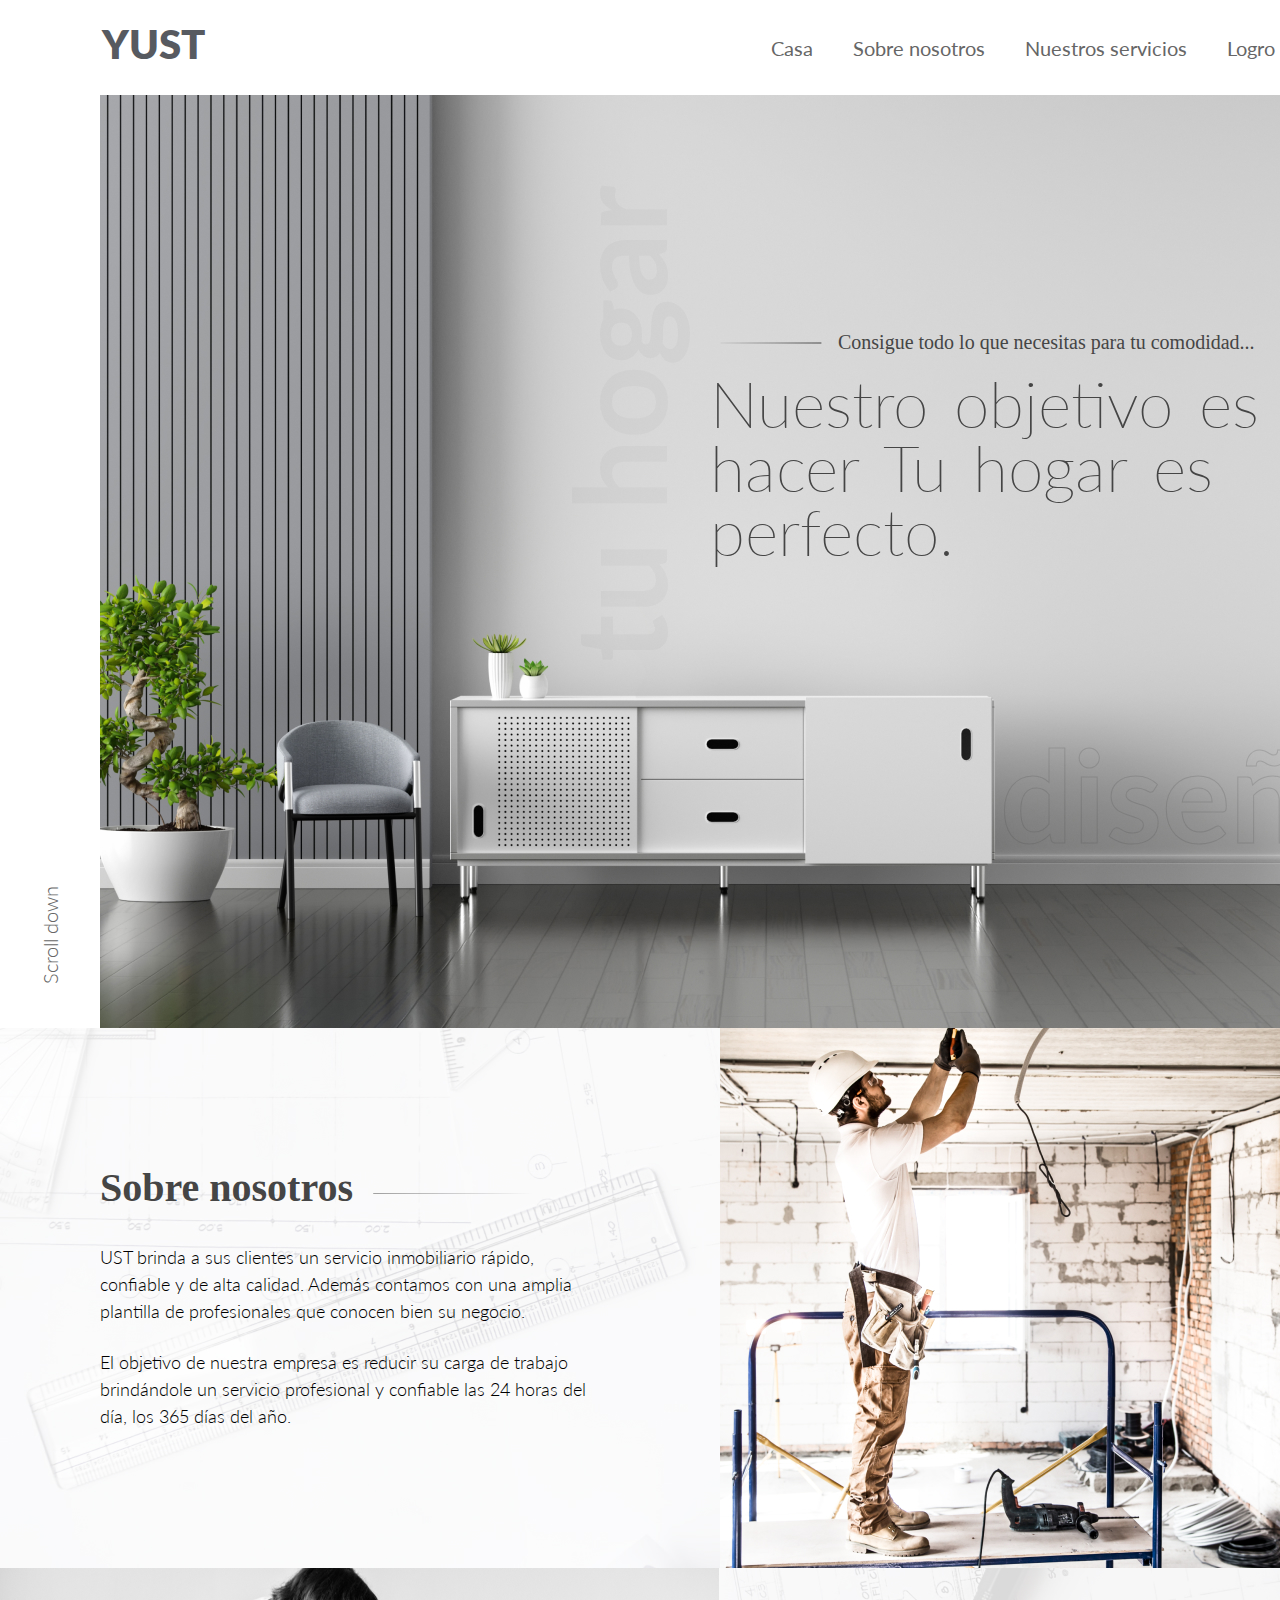
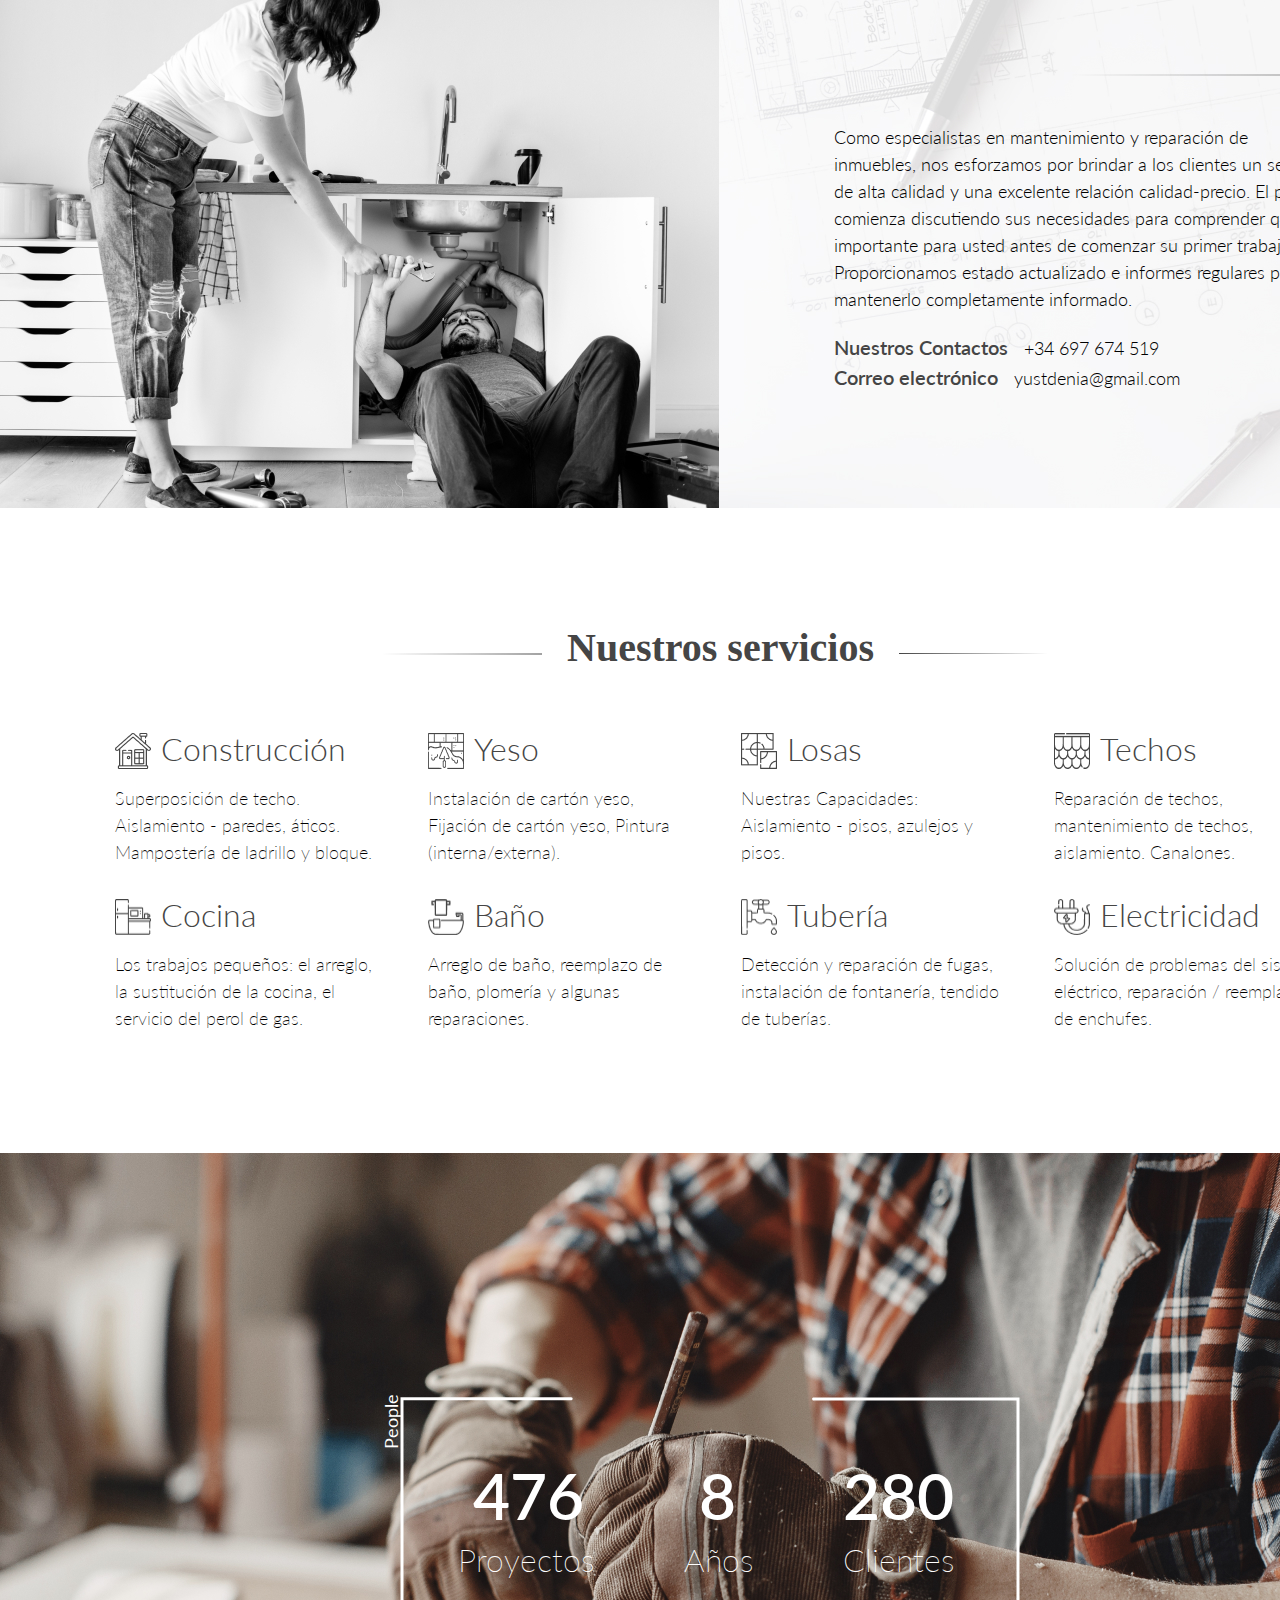
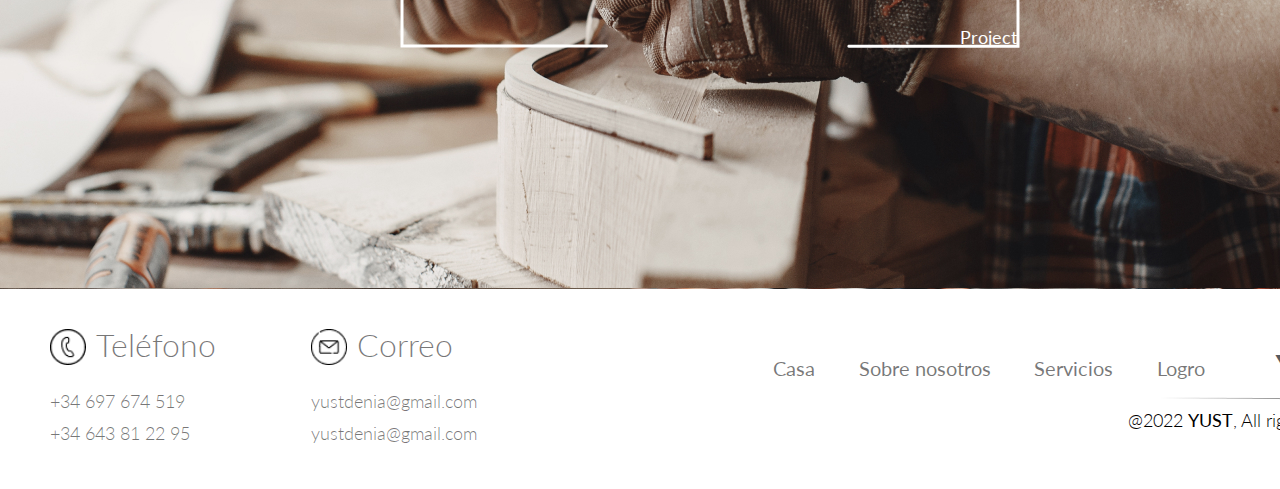
==== yust_es/index.html @ 2b706499 "spain+mob_lang_change" ====
<!DOCTYPE html>
<html lang="ua">
<head>
   <meta charset="UTF-8">
   <meta http-equiv="X-UA-Compatible" content="IE=edge">
   <meta name="viewport" content="width=device-width">
   <link rel="shortcut icon" href="#" type="image/x-icon">
   <link rel="stylesheet" href="css\style.css"> 
   <link rel="stylesheet" href="css/simple-adaptive-slider.css">
   <script defer src="js/simple-adaptive-slider.js"></script>
   <link rel="preconnect" href="https://fonts.googleapis.com">
    <link rel="preconnect" href="https://fonts.gstatic.com" crossorigin>
    <link href="https://fonts.googleapis.com/css2?family=Lato:wght@100;300;700;900&display=swap" rel="stylesheet">
   <title>YUST</title>
</head>
<body>
   <!--(Header)-->
   <header class="block1">
    <div class="logo">
      YUST
    </div>
    <ul class="nav_header">
      <li class="nav_inner"><a href="#HomeNavLink" class="bluelink">Casa</a></li>
      <li class="nav_inner"><a href="#AboutUsNavLink" class="bluelink">Sobre nosotros</a></li>
      <li class="nav_inner"><a href="#OurServicesNavLink" class="bluelink">Nuestros servicios</a></li>
      <li class="nav_inner"><a href="#AchivementsNavLink" class="bluelink">Logro</a></li>
    </ul>
      <div>
        <select class="language_choice" name="language" id="lang" onchange="window.location.href = this.options[this.selectedIndex].value">
          <option value="">ES</option>
          <option value="../yust_pl/index.html">PL</option>
          <option value="../index.html">EN</option>
          <option value="../yust_ua/index.html">UA</option>
        </select>
      </div>
      <div class="burger">
        <input id="menu__toggle" type="checkbox" />
        <label class="menu__btn" for="menu__toggle">
          <span></span>
        </label>
        <ul class="menu__box">
          <li><a class="menu__item" href="#">Casa</a></li>
          <li><a class="menu__item" href="#">Sobre nosotros</a></li>
          <li><a class="menu__item" href="#">Nuestros servicios</a></li>
          <li><a class="menu__item" href="#">Logro</a></li>
            <li><a class="menu__item" href="../yust_ua/index.html"><img src="../img/Ukraine-Flag.png" alt=""></a></li>
            <li><a class="menu__item" href="../yust_pl/index.html"><img src="../img/Poland.png" alt=""></a></li>
            <li><a class="menu__item" href="../index.html"><img src="../img/EnglishLanguage_Flag1.png" alt=""></a></li>
        </ul>
      </div>
   </header>
<!--Page 1-->
   <div class="block2">
     <ul class="vert_lft_txt">
       <li class="list_scrl"><a href="#FooterNavLink" class="bluelink">Scroll down</a></li>
       <li class="list_face"><a href="#" class="bluelink">Facebook</a></li>
       <li class="list_inst"><a href="#" class="bluelink">Instagram</a></li>
      </ul>
      <div class="page1img">
        <div class="vert_home">
          tu hogar
        </div>
        <div>
          <div class="pg1txt1 ukrpg1"><img class="line1pg1" src="img/Vector 10.png" alt="">Consigue todo lo que necesitas para tu comodidad...</div>
          <div class="pg1txt1px480">Consigue todo lo que necesitas para tu comodidad</div>
          <div class="pg1txt2 ukrpg1 pg1txtmedia">Nuestro objetivo es hacer Tu hogar es perfecto.</div>
          <div class="pg1txt3 ukrpg1 pg1txtmedia"></div>
          <div class="pg1txt2px480"></div>
          <div class="pg1txt1media"><img src="img/Page1txt_img_media.png" alt=""></div>
        </div>
        <div class="design_txt">
          diseño
        </div>
      </div>
   </div>
<!--Page 2-->
   <div class="block3" id="AboutUsNavLink">
        <div class="pg2block1">
            <div class="pg2text1">
              Sobre nosotros <img class="line1pg2" src="img/Vector 12.png" alt="">
            </div>
            <div class="pg2text2">
              UST brinda a sus clientes un servicio inmobiliario rápido, confiable y de alta calidad. 
              Además contamos con una amplia plantilla de profesionales que conocen bien su negocio.
            </div>
            <div class="pg2text3">
              El objetivo de nuestra empresa es reducir su carga de trabajo 
              brindándole un servicio profesional y confiable las 24 horas del día, los 365 días del año.
            </div>
            <div class="pg2text2480">
              UST brinda a sus clientes un servicio confiable y rápido.
Tenemos muchos empleados competentes.
            </div>
            <div class="pg2text3480">
              El objetivo de la empresa es reducir la carga de trabajo brindando un servicio profesional y confiable las 24 horas del día.
los 365 días del año.
            </div>
        </div>
    <div class="pg2block2">
    </div>
   </div>
<!--Page 3-->
   <div class="block4">
     <div class="pg3block1">
    </div>
    <div class="pg3block2">
        <div class="pg3text1">
          modern
        </div>
        <div class="pg3line">
          <img src="img/page3line.png" alt="">
        </div>
        <div class="pg3line_media">
          <img src="img/pg3line_media.png" alt="">
        </div>
        <div class="pg3text2">
          Como especialistas en mantenimiento y reparación de inmuebles,
          nos esforzamos por brindar a los clientes un servicio de alta calidad y una 
          excelente relación calidad-precio. El proceso comienza discutiendo sus necesidades para comprender qué es importante para usted antes de comenzar su primer trabajo. 
          Proporcionamos estado actualizado e informes regulares para mantenerlo completamente informado.
        </div>
        <div class="pg3text_media">
          Jako specjaliści w utrzymaniu i naprawie nieruchomości dążymy do zapewnienia 
          klientom wysokiej jakości usług i doskonałej jakości za pieniądze. Proces zaczyna się od omówienia Twoich potrzeb, aby zrozumieć, co jest dla Ciebie ważne, zanim rozpoczniesz pierwszą pracę. 
          Zapewniamy zaktualizowany status i regularne raporty, aby być w pełni poinformowanym.
        </div>
        <div class="pg3text_media">

        </div>
        <div class="pg3text_media480">
          Como especialistas en mantenimiento y reparación de bienes inmuebles, 
          nos esforzamos por brindar a los clientes un servicio de alta calidad y una excelente relación calidad-precio.
        </div>
        <div class="pg3text2_media480">
          El proceso comienza discutiendo sus necesidades para comprender qué es importante para usted antes de comenzar su primer trabajo. 
          Proporcionamos estado actualizado e informes regulares para mantenerlo completamente informado.
        </div>
        <div class="pg3text3">
          <b class="page3phone">Nuestros Contactos</b>+34 697 674 519 
        </div>
        <div class="pg3text4">
          <b class="page3email">Correo electrónico</b>yustdenia@gmail.com
        </div>
    </div>
</div>
<!--Slider 320 mobile-->
<div class="itcss360">
  <div class="itcss__wrapper">
    <div class="itcss__items">
      <div class="itcss__item" id="slider-1-480">
        <img src="img/slide360_1.png" alt="">
      </div>
      <div class="itcss__item" id="slider-2-480">
        <img src="img/slide360_2.png" alt="">
      </div>
      <div class="itcss__item" id="slider-3-480">
        <img src="img/slide360_3.png" alt="">
      </div>
      <div class="itcss__item" id="slider-4-480">
        <img src="img/slide360_4.png" alt="">
      </div>
      <div class="itcss__item" id="slider-5-480">
        <img src="img/slide360_5.png" alt="">
      </div>
      <div class="itcss__item" id="slider-6-480">
        <img src="img/slide360_6.png" alt="">
      </div>
      <div class="itcss__item" id="slider-7-480">
        <img src="img/slide360_7.png" alt="">
      </div>
    </div>
  </div>
</div>
<!--Slider 480 mobile-->
<div class="itcss480">
  <div class="itcss__wrapper">
    <div class="itcss__items">
      <div class="itcss__item" id="slider-1-480">
        <img src="img/slide480_1.png" alt="">
      </div>
      <div class="itcss__item" id="slider-2-480">
        <img src="img/slide480_2.png" alt="">
      </div>
      <div class="itcss__item" id="slider-3-480">
        <img src="img/slide480_3.png" alt="">
      </div>
      <div class="itcss__item" id="slider-4-480">
        <img src="img/slide480_4.png" alt="">
      </div>
      <div class="itcss__item" id="slider-5-480">
        <img src="img/slide480_5.png" alt="">
      </div>
      <div class="itcss__item" id="slider-6-480">
        <img src="img/slide480_6.png" alt="">
      </div>
      <div class="itcss__item" id="slider-7-480">
        <img src="img/slide480_7.png" alt="">
      </div>
    </div>
  </div>
</div>
<!--Page 4-->
<h2 class="h2block1" id="OurServicesNavLink">
  <img class="h2lines" src="img/h2lineleft.png" alt="">Nuestros servicios<img class="h2lines" src="img/h2lineright.png" alt="">
</h2>
<div class="block5">
  <div class="block5row1">
    <div class="text_row1">
      <h3 class="h3textrow1"><img class="row_icons" src="img/icon_row1.png" alt="">Construcción</h3>
      <p class="text_p1">Superposición de techo. Aislamiento - paredes, áticos. Mampostería de ladrillo y bloque.</p>
      <p class="text_p1media">Superposición de techo Mampostería de ladrillo y bloque. </p>
    </div>
    <div class="text_row2">
      <h3 class="h3textrow1"><img class="row_icons" src="img/icon_row2.png" alt="">Yeso</h3>
      <p class="text_p1">Instalación de cartón yeso, Fijación de cartón yeso, Pintura (interna/externa).</p>
      <p class="text_p1media">Instalación de cartón yeso, parada de cartón yeso.</p>
    </div>
    <div class="text_row3">
      <h3 class="h3textrow1"><img class="row_icons" src="img/icon_row3.png" alt="">Losas</h3>
      <p class="text_p1">Nuestras Capacidades:
        Aislamiento - pisos, azulejos y pisos.</p>
        <p class="text_p1media">Responsabilidades:
          Baldosas y suelos, aislamiento de suelos.</p>
    </div>
    <div class="text_row4">
      <h3 class="h3textrow1"><img class="row_icons" src="img/icon_row4.png" alt="">Techos</h3>
      <p class="text_p1">Reparación de techos, mantenimiento de techos,
        aislamiento. Canalones.
      </p>
        <p class="text_p1media">Reparación de techos, reparación, mantenimiento.</p>
    </div>
  </div>
  <div class="block5row2">
    <div class="text_row5">
      <h3 class="h3textrow1"><img class="row_icons" src="img/icon_row5.png" alt="">Cocina</h3>
      <p class="text_p1">Los trabajos pequeños: el arreglo, la sustitución de la cocina, el servicio del perol de gas.</p>
      <p class="text_p1media">Arreglo de cocina, reemplazo de cocina,
        muebles.
</p>
    </div>
    <div class="text_row6">
      <h3 class="h3textrow1"><img class="row_icons" src="img/icon_row6.png" alt="">Baño</h3>
      <p class="text_p1">Arreglo de baño, reemplazo de baño, plomería y algunas reparaciones.</p>
      <p class="text_p1media">Arreglo de un baño, Sanitarios y algunas reparaciones.</p>
    </div>
    <div class="text_row7">
      <h3 class="h3textrow1"><img class="row_icons" src="img/icon_row7.png" alt="">Tubería</h3>
      <p class="text_p1">Detección y reparación de fugas, instalación de fontanería, tendido de tuberías.</p>
      <p class="text_p1media">Detección y repara  ción de fugas, reinsta - lación de tuberías.</p>
    </div>
    <div class="text_row8">
      <h3 class="h3textrow1"><img class="row_icons" src="img/icon_row8.png" alt="">Electricidad</h3>
      <p class="text_p1">Solución de problemas del sistema eléctrico, reparación / reemplazo de enchufes.</p>
      <p class="text_p1media">Reparación de electricidad, instala -
        ción de cables.</p>
    </div>
  </div>
</div>
<!--info480-->
<div class="infomenu480">
  <div class="block5row1">
    <div class="text_row1">
      <h3 class="h3textrow1"><img class="row_icons" src="img/icon_row1.png" alt="">Edificio</h3>
      <p class="text_p1media480">Superposición de techo Mampostería de ladrillo y bloque.</p>
    </div>
    <div class="text_row2">
      <h3 class="h3textrow1"><img class="row_icons" src="img/icon_row2.png" alt="">Yeso</h3>
      <p class="text_p1media480">Instalación de cartón yeso, parada de cartón yeso.</p>
    </div>
    <div class="text_row3">
      <h3 class="h3textrow1"><img class="row_icons" src="img/icon_row3.png" alt="">Teja</h3>
        <p class="text_p1media480">Responsabilidades: Baldosas y suelos, aislamiento de suelos. </p>
    </div>
  </div>
  <div class="block5row2">
    <div class="text_row5480">
      <h3 class="h3textrow1"><img class="row_icons" src="img/icon_row5.png" alt="">Cocina</h3>
      <p class="text_p1media480">Arreglo de cocina, reemplazo de cocina,
        muebles.</p>
    </div>
    <div class="text_row4">
      <h3 class="h3textrow1"><img class="row_icons" src="img/icon_row4.png" alt="">Techos</h3>
        <p class="text_p1media480">Reparación de techos, reparación, mantenimiento.</p>
    </div>
    <div class="text_row6">
      <h3 class="h3textrow1"><img class="row_icons" src="img/icon_row8.png" alt="">Electricidad</h3>
      <p class="text_p1media480">Reparación de electricidad, instala ción de cables..</p>
    </div>
  </div>
  <div class="block5row3">
  <div class="text_row7">
    <h3 class="h3textrow1"><img class="row_icons" src="img/icon_row7.png" alt="">Tubería</h3>
    <p class="text_p1media480">Detección y repara-ción de fugas, reinsta lación de tuberías.</p>
  </div>
  <div class="text_row8">
    <h3 class="h3textrow1"><img class="row_icons" src="img/icon_row6.png" alt="">Baño</h3>
    <p class="text_p1media480">Arreglo de un baño, Sanitarios y algunas reparaciones.</p>
  </div>
</div>
</div>
<!--Page 5-->
<div class="block6" id="AchivementsNavLink">
    <div class="pg5_vert1">
      People
    </div>
    <div class="statistic">
      <img class="pg5ln1" src="img/pg5line1.png" alt=""> 
      <img class="pg5ln2" src="img/page5line2.png" alt="">
      <div class="stat_text">
      <div>
        <h4 class="numbers">476</h4>
        <p class="txt_und_numb">Proyectos</p>
      </div>
      <div>
        <h4 class="numbers numb3">8</h4>
        <p class="txt_und_numb txt_numb">Años</p>
      </div>
      <div>
        <h4 class="numbers numb2">280</h4>
        <p class="txt_und_numb txt_numb">Clientes</p>
      </div>
    </div>
  </div>
  <div class="pg5_txt_inblock">
    Project
  </div>
</div>
<!--Page 5 Mobile-->
<div class="block6mobile">
  <div class="numbers_mob">
    476 8 280
  </div>
  <div class="words_mob">
    Proyectos Años Clientes
  </div>
</div>
<!--Footer-->
<footer class="block_footer" id="FooterNavLink">
  <div class="block5fot">
    <div class="text_rowf2  callus">
      <h3 class="h3textrowf"><img class="row_icons_foot" src="img/icon_foot2.png" alt="">Teléfono</h3>
      <p class="text_f1">+34 697 674 519 <br>+34 643 81 22 95 </p>
    </div>
    <div class="text_rowf3">
      <h3 class="h3textrowf email"><img class="row_icons_foot" src="img/icon_foot3.png" alt="">Correo</h3>
      <p class="text_f1 email">yustdenia@gmail.com <br>yustdenia@gmail.com</p>
    </div>
    <div class="text_rowf3f">
      <div>
        <p>
        <a href="#" class="nav_inner foot_inner" class="bluelink">Casa</a>
        <a href="#" class="nav_inner foot_inner" class="bluelink">Sobre nosotros</a>
        <a href="#" class="nav_inner foot_inner" class="bluelink">Servicios</a>
        <a href="#" class="nav_inner foot_inner" class="bluelink">Logro</a>
        <a href="#" class="logo2">YUST</a>
      </p>
    </div>
      <img class="fot_line" src="img/fix_foot_line.png" alt="">
      <h3 class="text_fot_line">@2022 <b>YUST</b>, All right reserved</h3>
    </div>
  </div>
  <!--Footer Media-->
    <div>
      <div class="icons_foot">
        <img class="icons_foot_media" src="img/foot_phone_icon_media.png" alt="">
        <img class="icons_foot_media" src="img/foot_telegram_icon_media.png" alt="">
        <img class="icons_foot_media" src="img/foot_facebook_icon_media.png" alt="">
      </div>
      <div class="icons_foot480">
        <img class="icons_foot_media480" src="img/icon1480.png" alt="">
        <img class="icons_foot_media480" src="img/icon2480.png" alt="">
        <img class="icons_foot_media480" src="img/icon3480.png" alt="">
      </div>
      <ul class="foot_list_media">
        <li class="foot_list_media"><a href="#" class="bluelink">Casa</a></li>
        <li class="foot_list_media"><a href="#" class="bluelink">Sobre nosotros</a></li>
        <li class="foot_list_media"><a href="#" class="bluelink">Servicios</a></li>
        <li class="foot_list_media"><a href="#" class="bluelink">Logro</a></li>
      </ul>
      <div class="foot_end_media">
        <img src="img/foot_bottom_media.png" alt="">
      </div>
    </div>
</footer>
</body>
</html>
---- yust_es/css/simple-adaptive-slider.css ----
/**
  * SimpleAdaptiveSlider by Itchief v2.0.0 (https://github.com/itchief/ui-components/tree/master/simple-adaptive-slider)
  * Copyright 2020 - 2021 Alexander Maltsev
  * Licensed under MIT (https://github.com/itchief/ui-components/blob/master/LICENSE)
  */

/* стили для корневого элемента слайдера */
.itcss {
  position: relative;
  overflow: hidden;
  max-width: 600px;
  margin-left: auto;
  margin-right: auto;
}

/* стили для wrapper */
.itcss__wrapper {
  position: relative;
  overflow: hidden;
  background-color: #eee;
}

/* стили для элемента, в котором непосредственно расположены элементы (слайды) */
.itcss__items {
  display: flex;
  transition: transform 0.5s ease;
}

/* класс для отключения transition */
.transition-none {
  transition: none;
}

/* стили для элементов */
.itcss__item {
  flex: 0 0 100%;
  max-width: 100%;
  position: relative;
}

/* кнопки Prev и Next */
.itcss__control {
  position: absolute;
  top: 50%;
  width: 40px;
  height: 50px;
  transform: translateY(-50%);
  display: none;
  align-items: center;
  justify-content: center;
  color: #fff;
  background: rgba(0, 0, 0, 0.3);
  opacity: 0.5;
  user-select: none;
}

.itcss__control_show {
  display: flex;
}

.itcss__control:hover,
.itcss__control:focus {
  color: #fff;
  text-decoration: none;
  opacity: 0.7;
}

.itcss__control_prev {
  left: 0;
}

.itcss__control_next {
  right: 0;
}

.itcss__control::before {
  content: '';
  display: inline-block;
  width: 20px;
  height: 20px;
  background: transparent no-repeat center center;
  background-size: 100% 100%;
}

.itcss__control_prev::before {
  background-image: url("data:image/svg+xml;charset=utf8,%3Csvg xmlns='http://www.w3.org/2000/svg' fill='%23fff' viewBox='0 0 8 8'%3E%3Cpath d='M5.25 0l-4 4 4 4 1.5-1.5-2.5-2.5 2.5-2.5-1.5-1.5z'/%3E%3C/svg%3E");
}

.itcss__control_next::before {
  background-image: url("data:image/svg+xml;charset=utf8,%3Csvg xmlns='http://www.w3.org/2000/svg' fill='%23fff' viewBox='0 0 8 8'%3E%3Cpath d='M2.75 0l-1.5 1.5 2.5 2.5-2.5 2.5 1.5 1.5 4-4-4-4z'/%3E%3C/svg%3E");
}

/* Индикаторы */
.itcss__indicators {
  position: absolute;
  left: 0;
  right: 0;
  bottom: 10px;
  display: flex;
  justify-content: center;
  padding-left: 0;
  margin: 0 15%;
  list-style: none;
  user-select: none;
}

.itcss__indicator {
  flex: 0 1 auto;
  width: 30px;
  height: 4px;
  margin-right: 3px;
  margin-left: 3px;
  background-color: rgba(255, 255, 255, 0.5);
  background-clip: padding-box;
  border-top: 10px solid transparent;
  border-bottom: 10px solid transparent;
  cursor: pointer;
}

.itcss__indicator_active {
  background-color: #fff;
}
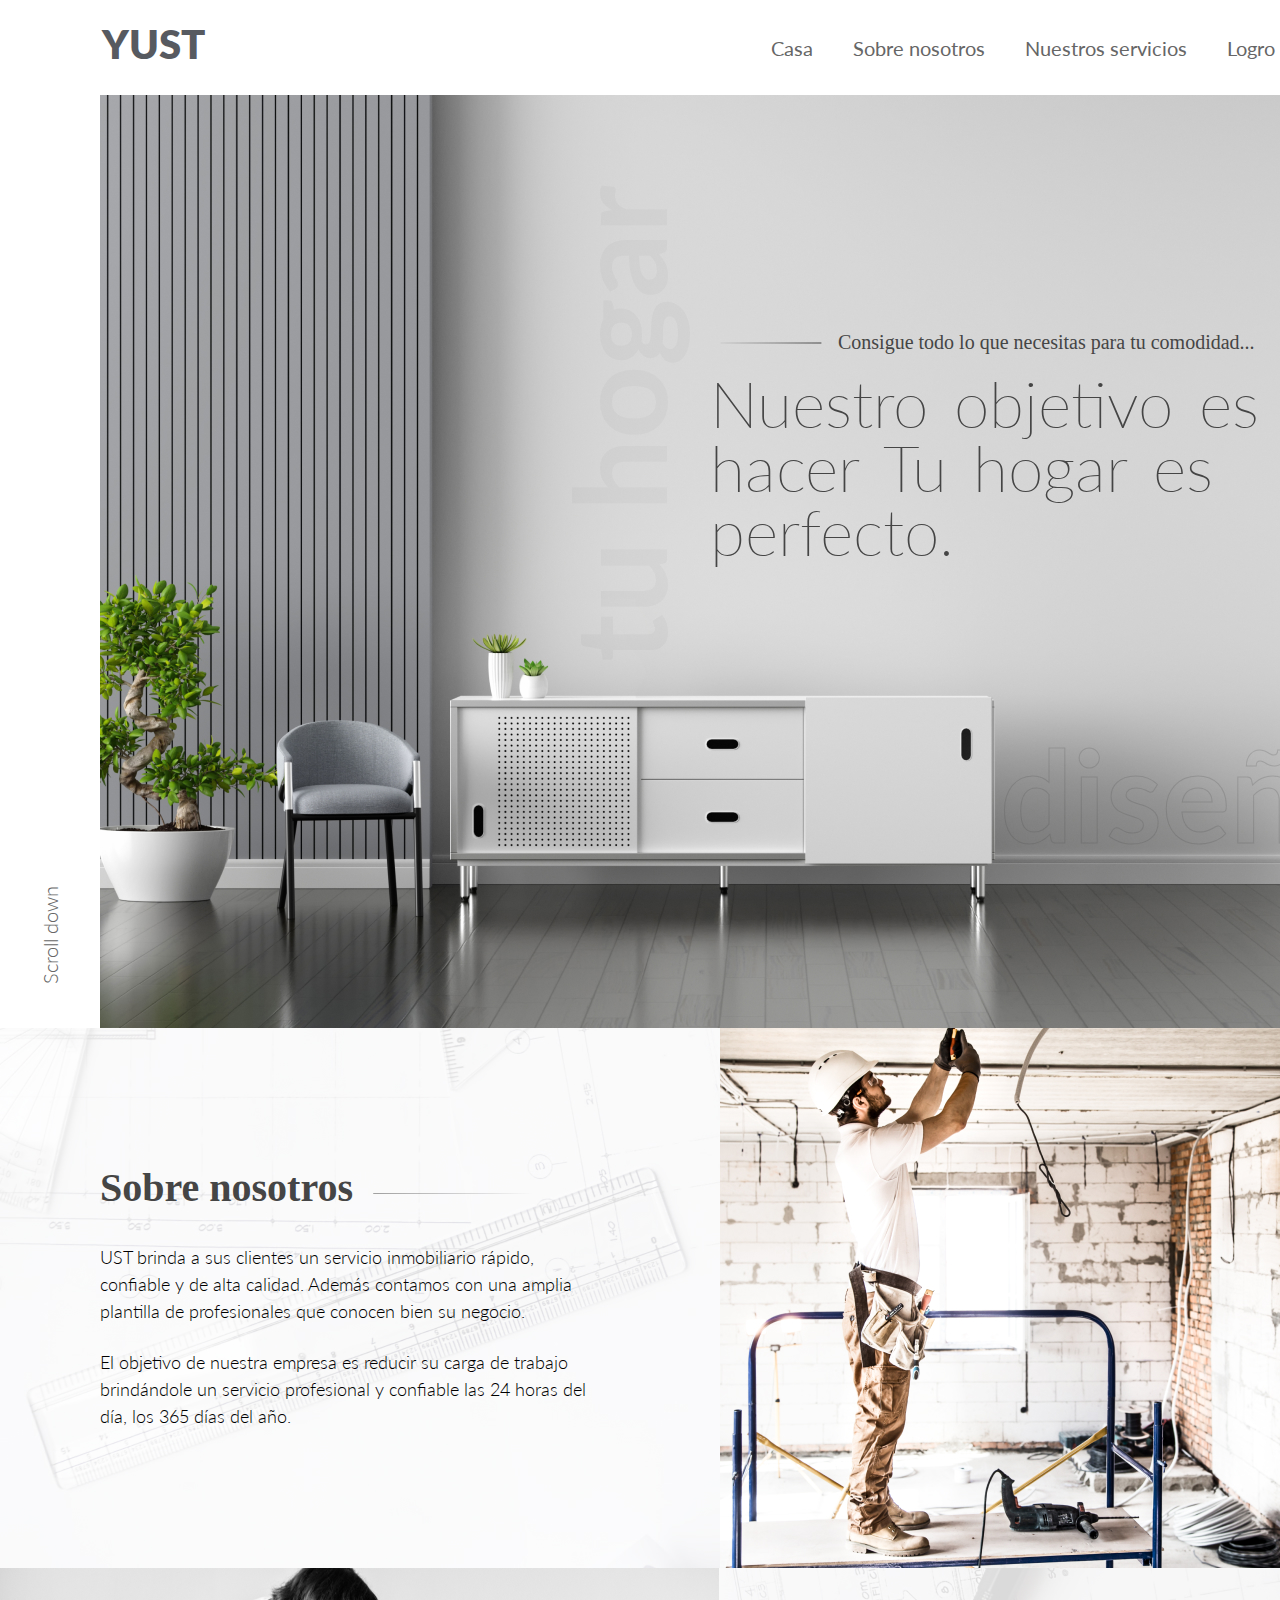
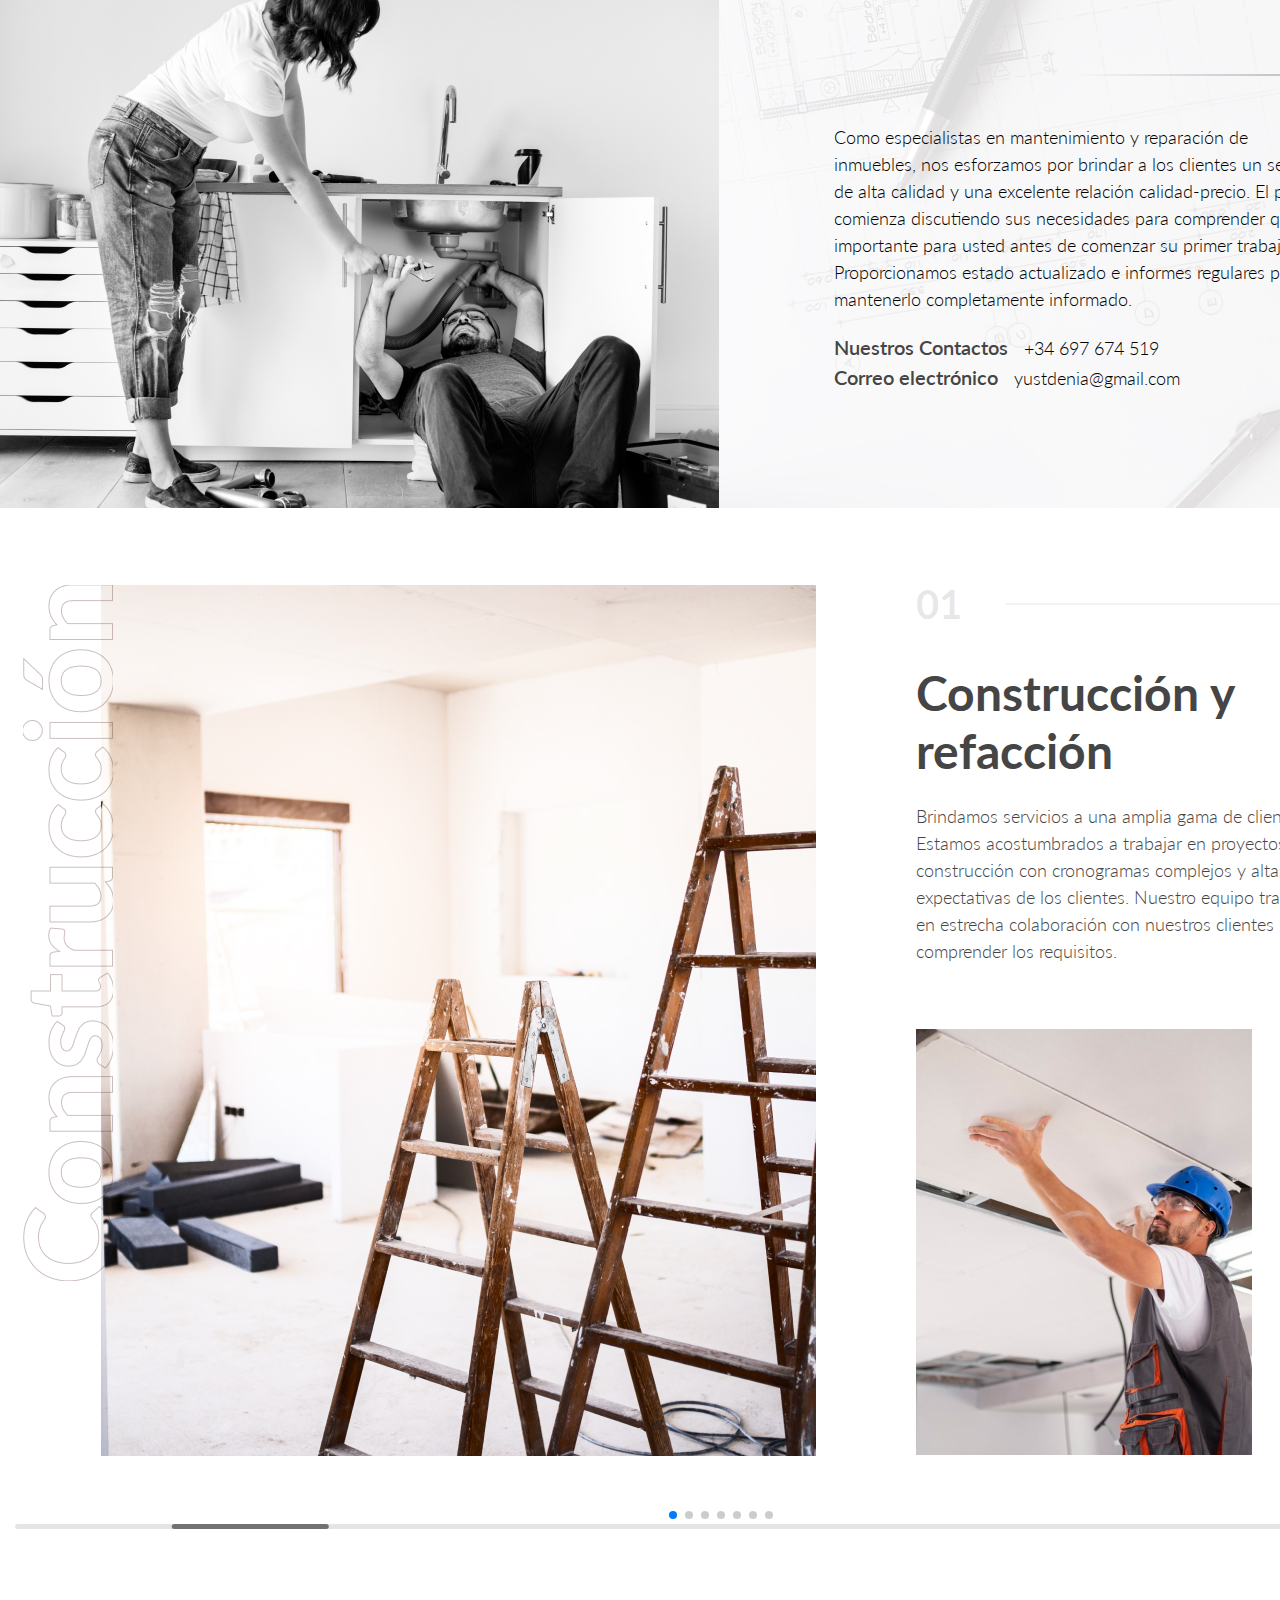
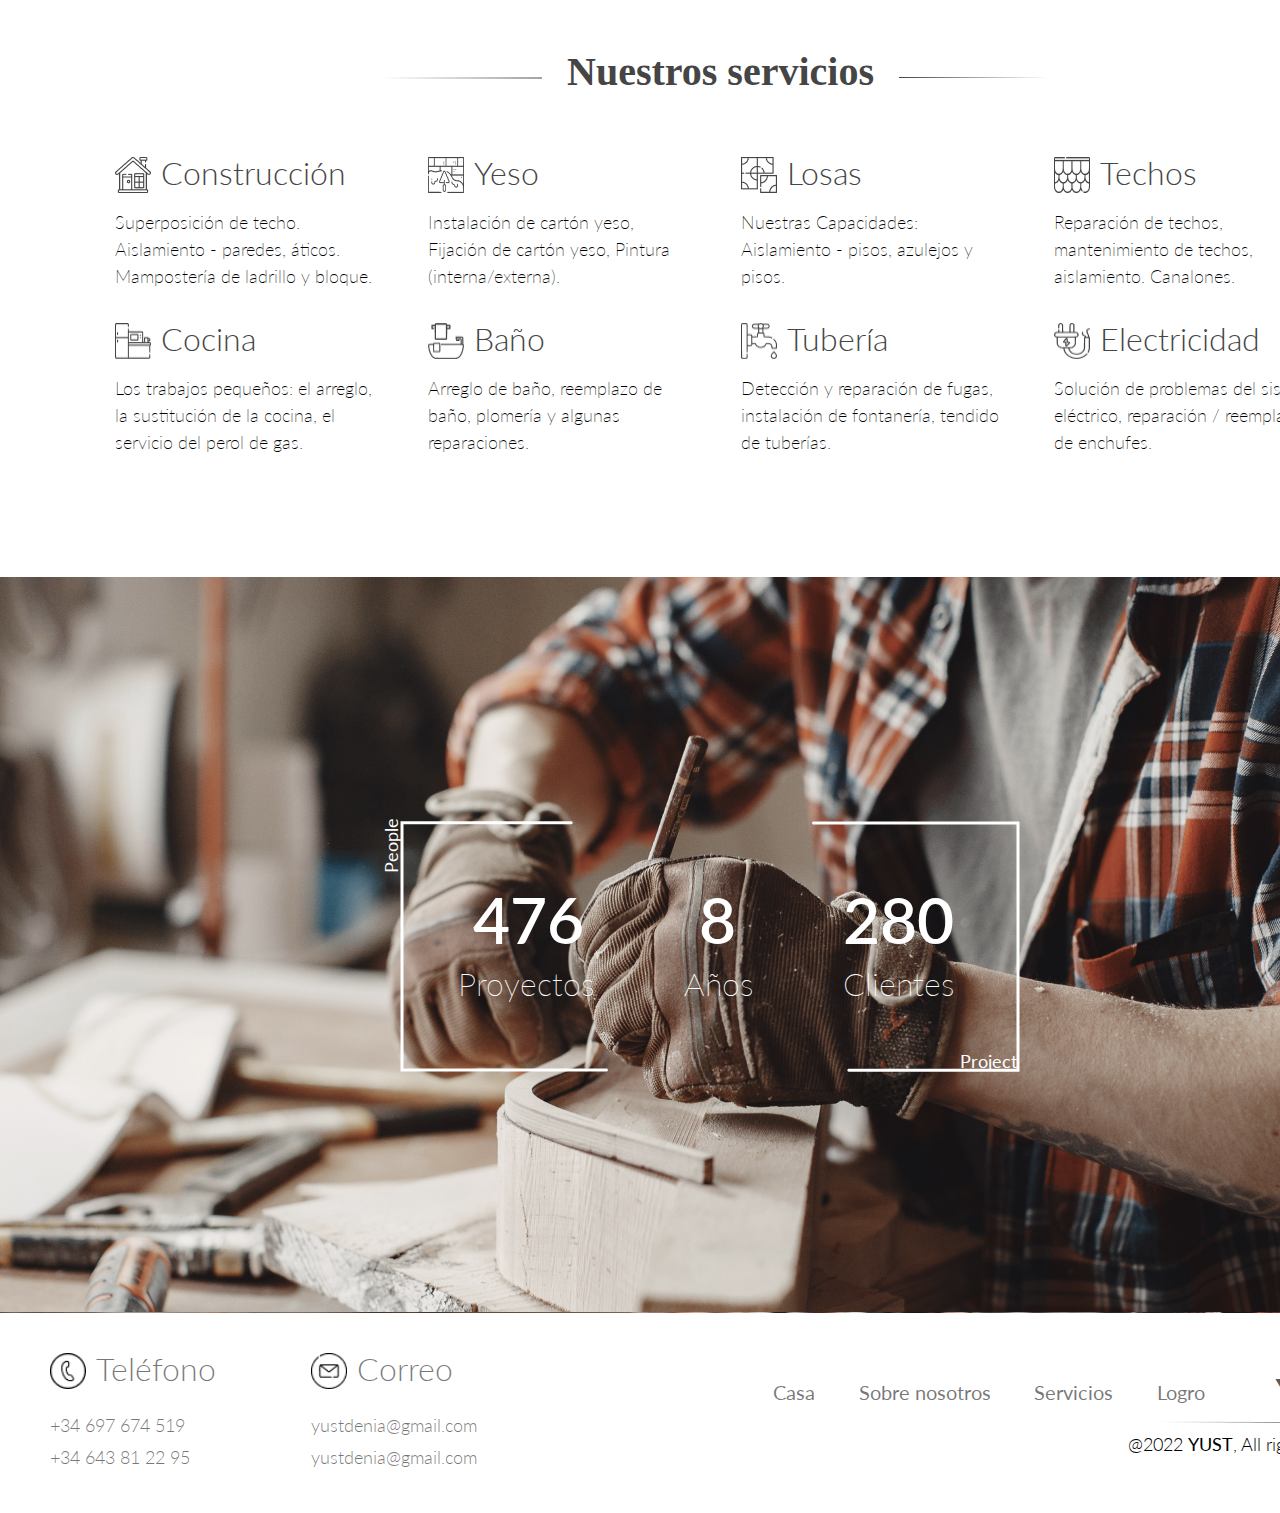
==== commit 2ce9f641: "esp" ====
--- a/yust_es/index.html
+++ b/yust_es/index.html
@@ -1,21 +1,24 @@
 <!DOCTYPE html>
 <html lang="ua">
+
 <head>
-   <meta charset="UTF-8">
-   <meta http-equiv="X-UA-Compatible" content="IE=edge">
-   <meta name="viewport" content="width=device-width">
-   <link rel="shortcut icon" href="#" type="image/x-icon">
-   <link rel="stylesheet" href="css\style.css"> 
-   <link rel="stylesheet" href="css/simple-adaptive-slider.css">
-   <script defer src="js/simple-adaptive-slider.js"></script>
-   <link rel="preconnect" href="https://fonts.googleapis.com">
-    <link rel="preconnect" href="https://fonts.gstatic.com" crossorigin>
-    <link href="https://fonts.googleapis.com/css2?family=Lato:wght@100;300;700;900&display=swap" rel="stylesheet">
-   <title>YUST</title>
+  <meta charset="UTF-8">
+  <meta http-equiv="X-UA-Compatible" content="IE=edge">
+  <meta name="viewport" content="width=device-width">
+  <link rel="shortcut icon" href="#" type="image/x-icon">
+  <link rel="stylesheet" href="css\style.css">
+  <link rel="stylesheet" href="css/simple-adaptive-slider.css">
+  <script defer src="js/simple-adaptive-slider.js"></script>
+  <link rel="preconnect" href="https://fonts.googleapis.com">
+  <link rel="preconnect" href="https://fonts.gstatic.com" crossorigin>
+  <link href="https://fonts.googleapis.com/css2?family=Lato:wght@100;300;700;900&display=swap" rel="stylesheet">
+  <link rel="stylesheet" href="https://unpkg.com/swiper@8/swiper-bundle.min.css" />
+  <title>YUST</title>
 </head>
+
 <body>
-   <!--(Header)-->
-   <header class="block1">
+  <!--(Header)-->
+  <header class="block1">
     <div class="logo">
       YUST
     </div>
@@ -25,341 +28,937 @@
       <li class="nav_inner"><a href="#OurServicesNavLink" class="bluelink">Nuestros servicios</a></li>
       <li class="nav_inner"><a href="#AchivementsNavLink" class="bluelink">Logro</a></li>
     </ul>
+    <div>
+      <select class="language_choice" name="language" id="lang"
+        onchange="window.location.href = this.options[this.selectedIndex].value">
+        <option value="">ES</option>
+        <option value="../yust_pl/index.html">PL</option>
+        <option value="../index.html">EN</option>
+        <option value="../yust_ua/index.html">UA</option>
+      </select>
+    </div>
+    <div class="burger">
+      <input id="menu__toggle" type="checkbox" />
+      <label class="menu__btn" for="menu__toggle">
+        <span></span>
+      </label>
+      <ul class="menu__box">
+        <li><a class="menu__item" href="#">Casa</a></li>
+        <li><a class="menu__item" href="#">Sobre nosotros</a></li>
+        <li><a class="menu__item" href="#">Nuestros servicios</a></li>
+        <li><a class="menu__item" href="#">Logro</a></li>
+        <li><a class="menu__item" href="../yust_ua/index.html"><img src="../img/Ukraine-Flag.png" alt=""></a></li>
+        <li><a class="menu__item" href="../yust_pl/index.html"><img src="../img/Poland.png" alt=""></a></li>
+        <li><a class="menu__item" href="../index.html"><img src="../img/EnglishLanguage_Flag1.png" alt=""></a></li>
+      </ul>
+    </div>
+  </header>
+  <!--Page 1-->
+  <div class="block2">
+    <ul class="vert_lft_txt">
+      <li class="list_scrl"><a href="#FooterNavLink" class="bluelink">Scroll down</a></li>
+      <li class="list_face"><a href="#" class="bluelink">Facebook</a></li>
+      <li class="list_inst"><a href="#" class="bluelink">Instagram</a></li>
+    </ul>
+    <div class="page1img">
+      <div class="vert_home">
+        tu hogar
+      </div>
       <div>
-        <select class="language_choice" name="language" id="lang" onchange="window.location.href = this.options[this.selectedIndex].value">
-          <option value="">ES</option>
-          <option value="../yust_pl/index.html">PL</option>
-          <option value="../index.html">EN</option>
-          <option value="../yust_ua/index.html">UA</option>
-        </select>
-      </div>
-      <div class="burger">
-        <input id="menu__toggle" type="checkbox" />
-        <label class="menu__btn" for="menu__toggle">
-          <span></span>
-        </label>
-        <ul class="menu__box">
-          <li><a class="menu__item" href="#">Casa</a></li>
-          <li><a class="menu__item" href="#">Sobre nosotros</a></li>
-          <li><a class="menu__item" href="#">Nuestros servicios</a></li>
-          <li><a class="menu__item" href="#">Logro</a></li>
-            <li><a class="menu__item" href="../yust_ua/index.html"><img src="../img/Ukraine-Flag.png" alt=""></a></li>
-            <li><a class="menu__item" href="../yust_pl/index.html"><img src="../img/Poland.png" alt=""></a></li>
-            <li><a class="menu__item" href="../index.html"><img src="../img/EnglishLanguage_Flag1.png" alt=""></a></li>
-        </ul>
-      </div>
-   </header>
-<!--Page 1-->
-   <div class="block2">
-     <ul class="vert_lft_txt">
-       <li class="list_scrl"><a href="#FooterNavLink" class="bluelink">Scroll down</a></li>
-       <li class="list_face"><a href="#" class="bluelink">Facebook</a></li>
-       <li class="list_inst"><a href="#" class="bluelink">Instagram</a></li>
-      </ul>
-      <div class="page1img">
-        <div class="vert_home">
-          tu hogar
-        </div>
-        <div>
-          <div class="pg1txt1 ukrpg1"><img class="line1pg1" src="img/Vector 10.png" alt="">Consigue todo lo que necesitas para tu comodidad...</div>
-          <div class="pg1txt1px480">Consigue todo lo que necesitas para tu comodidad</div>
-          <div class="pg1txt2 ukrpg1 pg1txtmedia">Nuestro objetivo es hacer Tu hogar es perfecto.</div>
-          <div class="pg1txt3 ukrpg1 pg1txtmedia"></div>
-          <div class="pg1txt2px480"></div>
-          <div class="pg1txt1media"><img src="img/Page1txt_img_media.png" alt=""></div>
-        </div>
-        <div class="design_txt">
-          diseño
-        </div>
-      </div>
-   </div>
-<!--Page 2-->
-   <div class="block3" id="AboutUsNavLink">
-        <div class="pg2block1">
-            <div class="pg2text1">
-              Sobre nosotros <img class="line1pg2" src="img/Vector 12.png" alt="">
-            </div>
-            <div class="pg2text2">
-              UST brinda a sus clientes un servicio inmobiliario rápido, confiable y de alta calidad. 
-              Además contamos con una amplia plantilla de profesionales que conocen bien su negocio.
-            </div>
-            <div class="pg2text3">
-              El objetivo de nuestra empresa es reducir su carga de trabajo 
-              brindándole un servicio profesional y confiable las 24 horas del día, los 365 días del año.
-            </div>
-            <div class="pg2text2480">
-              UST brinda a sus clientes un servicio confiable y rápido.
-Tenemos muchos empleados competentes.
-            </div>
-            <div class="pg2text3480">
-              El objetivo de la empresa es reducir la carga de trabajo brindando un servicio profesional y confiable las 24 horas del día.
-los 365 días del año.
-            </div>
-        </div>
+        <div class="pg1txt1 ukrpg1"><img class="line1pg1" src="img/Vector 10.png" alt="">Consigue todo lo que necesitas
+          para tu comodidad...</div>
+        <div class="pg1txt1px480">Consigue todo lo que necesitas para tu comodidad</div>
+        <div class="pg1txt2 ukrpg1 pg1txtmedia">Nuestro objetivo es hacer Tu hogar es perfecto.</div>
+        <div class="pg1txt3 ukrpg1 pg1txtmedia"></div>
+        <div class="pg1txt2px480"></div>
+        <div class="pg1txt1media"><img src="img/Page1txt_img_media.png" alt=""></div>
+      </div>
+      <div class="design_txt">
+        diseño
+      </div>
+    </div>
+  </div>
+  <!--Page 2-->
+  <div class="block3" id="AboutUsNavLink">
+    <div class="pg2block1">
+      <div class="pg2text1">
+        Sobre nosotros <img class="line1pg2" src="img/Vector 12.png" alt="">
+      </div>
+      <div class="pg2text2">
+        UST brinda a sus clientes un servicio inmobiliario rápido, confiable y de alta calidad.
+        Además contamos con una amplia plantilla de profesionales que conocen bien su negocio.
+      </div>
+      <div class="pg2text3">
+        El objetivo de nuestra empresa es reducir su carga de trabajo
+        brindándole un servicio profesional y confiable las 24 horas del día, los 365 días del año.
+      </div>
+      <div class="pg2text2480">
+        UST brinda a sus clientes un servicio confiable y rápido.
+        Tenemos muchos empleados competentes.
+      </div>
+      <div class="pg2text3480">
+        El objetivo de la empresa es reducir la carga de trabajo brindando un servicio profesional y confiable las 24
+        horas del día.
+        los 365 días del año.
+      </div>
+    </div>
     <div class="pg2block2">
     </div>
-   </div>
-<!--Page 3-->
-   <div class="block4">
-     <div class="pg3block1">
+  </div>
+  <!--Page 3-->
+  <div class="block4">
+    <div class="pg3block1">
     </div>
     <div class="pg3block2">
-        <div class="pg3text1">
-          modern
-        </div>
-        <div class="pg3line">
-          <img src="img/page3line.png" alt="">
-        </div>
-        <div class="pg3line_media">
-          <img src="img/pg3line_media.png" alt="">
-        </div>
-        <div class="pg3text2">
-          Como especialistas en mantenimiento y reparación de inmuebles,
-          nos esforzamos por brindar a los clientes un servicio de alta calidad y una 
-          excelente relación calidad-precio. El proceso comienza discutiendo sus necesidades para comprender qué es importante para usted antes de comenzar su primer trabajo. 
-          Proporcionamos estado actualizado e informes regulares para mantenerlo completamente informado.
-        </div>
-        <div class="pg3text_media">
-          Jako specjaliści w utrzymaniu i naprawie nieruchomości dążymy do zapewnienia 
-          klientom wysokiej jakości usług i doskonałej jakości za pieniądze. Proces zaczyna się od omówienia Twoich potrzeb, aby zrozumieć, co jest dla Ciebie ważne, zanim rozpoczniesz pierwszą pracę. 
-          Zapewniamy zaktualizowany status i regularne raporty, aby być w pełni poinformowanym.
-        </div>
-        <div class="pg3text_media">
-
-        </div>
-        <div class="pg3text_media480">
-          Como especialistas en mantenimiento y reparación de bienes inmuebles, 
-          nos esforzamos por brindar a los clientes un servicio de alta calidad y una excelente relación calidad-precio.
-        </div>
-        <div class="pg3text2_media480">
-          El proceso comienza discutiendo sus necesidades para comprender qué es importante para usted antes de comenzar su primer trabajo. 
-          Proporcionamos estado actualizado e informes regulares para mantenerlo completamente informado.
-        </div>
-        <div class="pg3text3">
-          <b class="page3phone">Nuestros Contactos</b>+34 697 674 519 
-        </div>
-        <div class="pg3text4">
-          <b class="page3email">Correo electrónico</b>yustdenia@gmail.com
-        </div>
-    </div>
-</div>
-<!--Slider 320 mobile-->
-<div class="itcss360">
-  <div class="itcss__wrapper">
-    <div class="itcss__items">
-      <div class="itcss__item" id="slider-1-480">
-        <img src="img/slide360_1.png" alt="">
-      </div>
-      <div class="itcss__item" id="slider-2-480">
-        <img src="img/slide360_2.png" alt="">
-      </div>
-      <div class="itcss__item" id="slider-3-480">
-        <img src="img/slide360_3.png" alt="">
-      </div>
-      <div class="itcss__item" id="slider-4-480">
-        <img src="img/slide360_4.png" alt="">
-      </div>
-      <div class="itcss__item" id="slider-5-480">
-        <img src="img/slide360_5.png" alt="">
-      </div>
-      <div class="itcss__item" id="slider-6-480">
-        <img src="img/slide360_6.png" alt="">
-      </div>
-      <div class="itcss__item" id="slider-7-480">
-        <img src="img/slide360_7.png" alt="">
-      </div>
-    </div>
-  </div>
-</div>
-<!--Slider 480 mobile-->
-<div class="itcss480">
-  <div class="itcss__wrapper">
-    <div class="itcss__items">
-      <div class="itcss__item" id="slider-1-480">
-        <img src="img/slide480_1.png" alt="">
-      </div>
-      <div class="itcss__item" id="slider-2-480">
-        <img src="img/slide480_2.png" alt="">
-      </div>
-      <div class="itcss__item" id="slider-3-480">
-        <img src="img/slide480_3.png" alt="">
-      </div>
-      <div class="itcss__item" id="slider-4-480">
-        <img src="img/slide480_4.png" alt="">
-      </div>
-      <div class="itcss__item" id="slider-5-480">
-        <img src="img/slide480_5.png" alt="">
-      </div>
-      <div class="itcss__item" id="slider-6-480">
-        <img src="img/slide480_6.png" alt="">
-      </div>
-      <div class="itcss__item" id="slider-7-480">
-        <img src="img/slide480_7.png" alt="">
-      </div>
-    </div>
-  </div>
-</div>
-<!--Page 4-->
-<h2 class="h2block1" id="OurServicesNavLink">
-  <img class="h2lines" src="img/h2lineleft.png" alt="">Nuestros servicios<img class="h2lines" src="img/h2lineright.png" alt="">
-</h2>
-<div class="block5">
-  <div class="block5row1">
-    <div class="text_row1">
-      <h3 class="h3textrow1"><img class="row_icons" src="img/icon_row1.png" alt="">Construcción</h3>
-      <p class="text_p1">Superposición de techo. Aislamiento - paredes, áticos. Mampostería de ladrillo y bloque.</p>
-      <p class="text_p1media">Superposición de techo Mampostería de ladrillo y bloque. </p>
-    </div>
-    <div class="text_row2">
-      <h3 class="h3textrow1"><img class="row_icons" src="img/icon_row2.png" alt="">Yeso</h3>
-      <p class="text_p1">Instalación de cartón yeso, Fijación de cartón yeso, Pintura (interna/externa).</p>
-      <p class="text_p1media">Instalación de cartón yeso, parada de cartón yeso.</p>
-    </div>
-    <div class="text_row3">
-      <h3 class="h3textrow1"><img class="row_icons" src="img/icon_row3.png" alt="">Losas</h3>
-      <p class="text_p1">Nuestras Capacidades:
-        Aislamiento - pisos, azulejos y pisos.</p>
+      <div class="pg3text1">
+        modern
+      </div>
+      <div class="pg3line">
+        <img src="img/page3line.png" alt="">
+      </div>
+      <div class="pg3line_media">
+        <img src="img/pg3line_media.png" alt="">
+      </div>
+      <div class="pg3text2">
+        Como especialistas en mantenimiento y reparación de inmuebles,
+        nos esforzamos por brindar a los clientes un servicio de alta calidad y una
+        excelente relación calidad-precio. El proceso comienza discutiendo sus necesidades para comprender qué es
+        importante para usted antes de comenzar su primer trabajo.
+        Proporcionamos estado actualizado e informes regulares para mantenerlo completamente informado.
+      </div>
+      <div class="pg3text_media">
+        Jako specjaliści w utrzymaniu i naprawie nieruchomości dążymy do zapewnienia
+        klientom wysokiej jakości usług i doskonałej jakości za pieniądze. Proces zaczyna się od omówienia Twoich
+        potrzeb, aby zrozumieć, co jest dla Ciebie ważne, zanim rozpoczniesz pierwszą pracę.
+        Zapewniamy zaktualizowany status i regularne raporty, aby być w pełni poinformowanym.
+      </div>
+      <div class="pg3text_media">
+
+      </div>
+      <div class="pg3text_media480">
+        Como especialistas en mantenimiento y reparación de bienes inmuebles,
+        nos esforzamos por brindar a los clientes un servicio de alta calidad y una excelente relación calidad-precio.
+      </div>
+      <div class="pg3text2_media480">
+        El proceso comienza discutiendo sus necesidades para comprender qué es importante para usted antes de comenzar
+        su primer trabajo.
+        Proporcionamos estado actualizado e informes regulares para mantenerlo completamente informado.
+      </div>
+      <div class="pg3text3">
+        <b class="page3phone">Nuestros Contactos</b>+34 697 674 519
+      </div>
+      <div class="pg3text4">
+        <b class="page3email">Correo electrónico</b>yustdenia@gmail.com
+      </div>
+    </div>
+  </div>
+  <div class="swiper swiper1440">
+    <!-- Additional required wrapper -->
+    <div class="swiper-wrapper">
+      <!-- Slides -->
+      <div class="swiper-slide">
+        <div class="section1">
+          <div class="container">
+            <div class="two_pictures">
+              <div class="bg-img">
+                <img src="img/1Construcción.png" alt="">
+              </div>
+              <div class="big1">
+                <img src="../img/S_1_1.jpg" alt="">
+              </div>
+            </div>
+            <div class="inner_slider1">
+              <div class="heder_inner_slider1">
+                <div class="text01">01</div>
+                <img src="../img/S_line.svg" alt="">
+              </div>
+              <div class="inner_main-text__slider">
+                Construcción y
+                <p>refacción</p>
+              </div>
+              <div class="oftop__text-slider">
+                <p>Brindamos servicios a una amplia gama de clientes.</p>
+                <p> Estamos acostumbrados a trabajar en proyectos de</p>
+                <p> construcción con cronogramas complejos y altas</p>
+                <p> expectativas de los clientes. Nuestro equipo trabaja</p>
+                <p> en estrecha colaboración con nuestros clientes para</p>
+                <p> comprender los requisitos.</p>
+              </div>
+              <div class="pictures__slider-small">
+
+                <img class="smal__1" src="../img/S_1_2.jpg" alt="">
+                <img class="smal__2" src="../img/S_1_3.jpg" alt="">
+              </div>
+            </div>
+          </div>
+        </div>
+      </div>
+
+
+      <div class="swiper-slide">
+        <div class="section2">
+          <div class="container">
+            <div class="two_pictures">
+              <div class="bg-img">
+                <img src="img/2Paneles de yeso.png" alt="">
+              </div>
+              <div class="big1">
+                <img src="../img/S_2_1.jpg" alt="">
+              </div>
+            </div>
+            <div class="inner_slider1">
+              <div class="heder_inner_slider1">
+                <div class="text01">02</div>
+                <img src="../img/S_line.svg" alt="">
+              </div>
+              <div class="inner_main-text__slider">
+                Paredes de pladur, 
+                <p> Techos</p>
+              </div>
+              <div class="oftop__text-slider ">
+                <p>Los servicios de placas de yeso incluyen reparación de</p>
+                <p> techos, paredes, pero se puede aplicar al interior</p>
+                <p>o Acabado exterior y varias zonas.</p>
+                <p> Nuestra empresa también se dedica a la instalación de</p>
+                <p> paredes interiores y techos de cartón yeso para la</p>
+                <p>  construcción comercial y residencial.</p>
+              </div>
+              <div class="pictures__slider-small nd-slide_margin-us">
+
+                <img class="smal__1" src="../img/S_2_2.jpg" alt="">
+
+                <img class="smal__2" src="../img/S_2_3.jpg" alt="">
+              </div>
+            </div>
+          </div>
+        </div>
+      </div>
+
+
+      <div class="swiper-slide">
+        <div class="section3">
+          <div class="container">
+            <div class="two_pictures">
+              <div class="bg-img">
+                <img src="img/3.png" alt="">
+              </div>
+              <div class="big1">
+                <img src="../img/S_3_1.jpg" alt="">
+              </div>
+            </div>
+            <div class="inner_slider1">
+              <div class="heder_inner_slider1">
+                <div class="text01">03</div>
+                <img src="../img/S_line.svg" alt="">
+              </div>
+              <div class="inner_main-text__slider">
+                Cocina - Reforma y 
+
+                <p>reforma (Baño)</p>
+              </div>
+              <div class="oftop__text-slider es-__slider-str3-margin ">
+                <p>Ya sea que necesite pintura simple o tinte, lo desea.</p> 
+                  <p> para reemplazar sus gabinetes existentes, siempre</p> 
+                    <p> podemos ayudarlo con esto. Nuestro equipo puede</p> 
+                    <p> reemplazar su fregadero, reparar todas las fallas y</p> 
+                      <p>actualizar su equipo con otros nuevos.</p>
+              </div>
+              <div class="pictures__slider-small es-str3_slider">
+
+                <img class="smal__1" src="../img/S_3_2.jpg" alt="">
+                <img class="smal__2" src="../img/S_3_3.jpg" alt="">
+              </div>
+            </div>
+          </div>
+        </div>
+      </div>
+
+
+      <div class="swiper-slide">
+        <div class="section4">
+          <div class="container">
+            <div class="two_pictures">
+              <div class="bg-img">
+                <img src="img/4.png" alt="">
+              </div>
+              <div class="big1">
+                <img src="../img/S_4_1.jpg" alt="">
+              </div>
+            </div>
+            <div class="inner_slider1">
+              <div class="heder_inner_slider1">
+                <div class="text01">04</div>
+                <img src="../img/S_line.svg" alt="">
+              </div>
+              <div class="inner_main-text__slider">
+                Superposición, Insta
+
+
+                <p>-lación de techo </p>
+              </div>
+              <div class="oftop__text-slider">
+                <p>YUST es un contratista de una gama completa de</p>
+                  <p> servicios de techado con amplia experiencia en</p>
+                  <p>  mantenimiento de techos, goteras en techos, techado</p>
+                <p> y reemplazo de techos. Somos un contratista</p>
+              <p>  autorizado de reparación e instalación de techos para</p>
+                <p>      todos los principales fabricantes de techos.</p>
+              </div>
+              <div class="pictures__slider-small ">
+
+                <img class="smal__1" src="../img/S_4_2.jpg" alt="">
+                <img class="smal__2" src="../img/S_4_3.jpg" alt="">
+              </div>
+            </div>
+          </div>
+        </div>
+      </div>
+
+      <div class="swiper-slide">
+        <div class="section5">
+          <div class="container">
+            <div class="two_pictures">
+              <div class="bg-img">
+                <img src="img/5.png" alt="">
+              </div>
+              <div class="big1">
+                <img src="../img/S_5_1.jpg" alt="">
+              </div>
+            </div>
+            <div class="inner_slider1">
+              <div class="heder_inner_slider1">
+                <div class="text01">05</div>
+                <img src="../img/S_line.svg" alt="">
+              </div>
+              <div class="inner_main-text__slider">
+                Pisos - Reparación
+
+
+
+                <p> e instalación</p>
+              </div>
+              <div class="oftop__text-slider">
+                <p>La compañía UST puede ayudarle con los servicios de</p>
+                <p>  la colocación de la baldosa. Contamos con un</p>
+                <p>   especialista que eliminará rápidamente el viejo e</p>
+                <p>    instalará el nuevo con un mínimo de molestias.</p>
+                <p>     Próximamente podrás disfrutar de un nuevo alicatado</p>
+                <p>      o suelo en otras estancias.</p>
+
+              </div>
+              <div class="pictures__slider-small">
+
+                <img class="smal__1" src="../img/S_5_2.jpg" alt="">
+                <img class="smal__2" src="../img/S_5_3.jpg" alt="">
+              </div>
+            </div>
+          </div>
+        </div>
+      </div>
+
+
+      <div class="swiper-slide">
+        <div class="section6">
+          <div class="container">
+            <div class="two_pictures">
+              <div class="bg-img">
+                <img src="img/6.png" alt="">
+              </div>
+              <div class="big1">
+                <img src="../img/S_6_1.jpg" alt="">
+              </div>
+            </div>
+            <div class="inner_slider1">
+              <div class="heder_inner_slider1">
+                <div class="text01">06</div>
+                <img src="../img/S_line.svg" alt="">
+              </div>
+              <div class="inner_main-text__slider">
+                Detección de fugas
+                <p> y tuberías</p>
+              </div>
+              <div class="oftop__text-slider  str6_slider_margin">
+                <p>La función de su sistema de plomería actual será el</p>
+                <p>  indicador más importante de si es hora de reemplazar</p>
+                <p>   la tubería. si tienes problemas</p>
+                <p> con fontanería, contacte con nuestros especialistas</p>
+                <p> de fontanería. Podemos ir a su casa o trabajo para una</p>
+                <p>  consulta personal. Nuestro equipo ofrece</p>
+                <p>   asesoramiento honesto y experto.</p>
+              </div>
+              <div class="pictures__slider-small es-str6-slider-margin">
+
+                <img class="smal__1" src="../img/S_6_2.jpg" alt="">
+                <img class="smal__2" src="../img/S_6_3.jpg" alt="">
+              </div>
+            </div>
+          </div>
+        </div>
+      </div>
+      <div class="swiper-slide">
+        <div class="section7">
+          <div class="container">
+            <div class="two_pictures">
+              <div class="bg-img">
+                <img src="img/7.png" alt="">
+              </div>
+              <div class="big1">
+                <img src="../img/S_7_1.jpg" alt="">
+              </div>
+            </div>
+            <div class="inner_slider1">
+              <div class="heder_inner_slider1">
+                <div class="text01">07</div>
+                <img src="../img/S_line.svg" alt="">
+              </div>
+              <div class="inner_main-text__slider">
+                Alambrado, repara-
+
+                <p>ción, reemplazo</p>
+              </div>
+              <div class="oftop__text-slider">
+                <p>Remodelar toda la casa es una inversión seria, así que</p>
+                <p>  elegir al electricista adecuado</p>
+                <p> Es vital. Nuestros electricistas ofrecen reemplazo de</p>
+                <p>  cableado seguro, confiable y de alta calidad en toda la</p>
+                <p>   casa. Cuando los clientes necesitan un electricista,</p>
+                <p>    llaman a YUST.</p>
+              </div>
+              <div class="pictures__slider-small ">
+                <img class="smal__1" src="../img/S_7_2.jpg" alt="">
+                <img class="smal__2" src="../img/S_7_3.jpg" alt="">
+              </div>
+            </div>
+          </div>
+        </div>
+      </div>
+
+
+
+
+      ...
+    </div>
+    <!-- If we need pagination -->
+    <div class="swiper-pagination"></div>
+
+    <!-- If we need navigation buttons 
+  <div class="swiper-button-prev"></div>
+  <div class="swiper-button-next"></div> -->
+
+    <!-- If we need scrollbar -->
+    <div class="swiper-scrollbar"></div>
+  </div>
+
+
+  <!-- swiper - slider 1920-->
+
+  <div class="swiper swiper1920">
+    <!-- Additional required wrapper -->
+    <div class="swiper-wrapper">
+      <!-- Slides -->
+      <div class="swiper-slide">
+        <div class="section1">
+          <div class="container">
+            <div class="two_pictures">
+              <div class="bg-img">
+                <img src="img/1Construcción_1920.png" alt="">
+              </div>
+              <div class="big1">
+                <img src="../img/S_1_1_1920.jpg" alt="">
+              </div>
+            </div>
+            <div class="inner_slider1">
+              <div class="heder_inner_slider1">
+                <div class="text01">01</div>
+                <img src="../img/S_line_1920.svg" alt="">
+              </div>
+              <div class="inner_main-text__slider">
+                Construcción y 
+
+                <p>reparación</p>
+              </div>
+              <div class="oftop__text-slider">
+                <p>Tenemos la experiencia y el conocimiento para proporcionar</p>
+                <p>  una variedad de proyectos de construcción a una amplia gama</p>
+                <p>   de clientes. Estamos acostumbrados a trabajar en proyectos de</p>
+                <p>    construcción con programas complejos y altas expectativas de</p>
+                <p>     los clientes. Nuestro equipo trabaja en estrecha colaboración</p>
+                <p>      con nuestros clientes para comprender los requisitos.</p>
+              </div>
+              <div class="pictures__slider-small esp-1-3-4">
+
+                <img class="smal__1" src="../img/S_1_2_1920.jpg" alt="">
+                <img class="smal__2" src="../img/S_1_3_1920.jpg" alt="">
+              </div>
+            </div>
+          </div>
+        </div>
+      </div>
+
+
+      <div class="swiper-slide">
+        <div class="section2">
+          <div class="container">
+            <div class="two_pictures">
+              <div class="bg-img">
+                <img src="img/2_1920.png" alt="">
+              </div>
+              <div class="big1">
+                <img src="../img/S_2_1_1920.jpg" alt="">
+              </div>
+            </div>
+            <div class="inner_slider1">
+              <div class="heder_inner_slider1">
+                <div class="text01">02</div>
+                <img src="../img/S_line_1920.svg" alt="">
+              </div>
+              <div class="inner_main-text__slider">
+                Paredes de 
+                <p> pladur, techos</p>
+              </div>
+              <div class="oftop__text-slider ">
+                <p>Los servicios de placas de yeso incluyen la reparación de</p>
+                <p>  techos, paredes, pero se pueden utilizar para acabados</p>
+                <p>   interiores o exteriores y varias áreas. Nuestra empresa también</p>
+                <p>    instala paredes interiores y techos de pladur para</p>
+                <p>     construcciones comerciales y residenciales.</p>
+              </div>
+              <div class="pictures__slider-small nd-slide_margin-us">
+
+                <img class="smal__1" src="../img/S_2_2_1920.jpg" alt="">
+
+                <img class="smal__2" src="../img/S_2_3_1920.jpg" alt="">
+              </div>
+            </div>
+          </div>
+        </div>
+      </div>
+
+
+      <div class="swiper-slide">
+        <div class="section3">
+          <div class="container">
+            <div class="two_pictures">
+              <div class="bg-img">
+                <img src="img/3_1920.png" alt="">
+              </div>
+              <div class="big1">
+                <img src="../img/S_3_1_1920.jpg" alt="">
+              </div>
+            </div>
+            <div class="inner_slider1">
+              <div class="heder_inner_slider1">
+                <div class="text01">03</div>
+                <img src="../img/S_line_1920.svg" alt="">
+              </div>
+              <div class="inner_main-text__slider">
+                Cocina - Reforma
+                <p>y actualizaciones</p>
+              </div>
+              <div class="oftop__text-slider">
+                <p>Si necesita pintura y tinte simples o si desea reemplazar los</p>
+                <p>  gabinetes existentes, siempre podemos ayudarlo con esto.</p>
+                <p>   Nuestro equipo no solo puede garantizar el correcto</p>
+                <p>    funcionamiento de su fregadero y reparar las reparaciones,</p>
+                <p>     sino que también podemos trabajar con usted, para reemplazar</p>
+                <p>      el fregadero y actualizar el equipo a uno nuevo.</p>
+              </div>
+              <div class="pictures__slider-small esp-1-3-4 ">
+
+                <img class="smal__1" src="../img/S_3_2_1920.jpg" alt="">
+                <img class="smal__2" src="../img/S_3_3_1920.jpg" alt="">
+              </div>
+            </div>
+          </div>
+        </div>
+      </div>
+
+
+      <div class="swiper-slide">
+        <div class="section4">
+          <div class="container">
+            <div class="two_pictures">
+              <div class="bg-img">
+                <img src="img/4_1920.png" alt="">
+              </div>
+              <div class="big1">
+                <img src="../img/S_4_1_1920.jpg" alt="">
+              </div>
+            </div>
+            <div class="inner_slider1">
+              <div class="heder_inner_slider1">
+                <div class="text01">04</div>
+                <img src="../img/S_line_1920.svg" alt="">
+              </div>
+              <div class="inner_main-text__slider">
+                Instalación de 
+
+                <p>techos y techos</p>
+              </div>
+              <div class="oftop__text-slider">
+                <p>UST es un contratista de servicio completo</p>
+                  <p> de trabajos de techado con amplia experiencia en</p>
+                    <p>  mantenimiento de techos, goteras, techado y reemplazo de</p>
+                      <p> techos. La empresa también es un contratista autorizado</p>
+                        <p>a la reparacion y la instalacion del techado para todos los</p>
+                          <p>productores basicos del techado.</p>
+              </div>
+              <div class="pictures__slider-small esp-1-3-4">
+
+                <img class="smal__1" src="../img/S_4_2_1920.jpg" alt="">
+                <img class="smal__2" src="../img/S_4_3_1920.jpg" alt="">
+              </div>
+            </div>
+          </div>
+        </div>
+      </div>
+
+      <div class="swiper-slide">
+        <div class="section5">
+          <div class="container">
+            <div class="two_pictures">
+              <div class="bg-img">
+                <img src="img/5_1920.png" alt="">
+              </div>
+              <div class="big1">
+                <img src="../img/S_5_1_1920.jpg" alt="">
+              </div>
+            </div>
+            <div class="inner_slider1">
+              <div class="heder_inner_slider1">
+                <div class="text01">05</div>
+                <img src="../img/S_line_1920.svg" alt="">
+              </div>
+              <div class="inner_main-text__slider">
+                Pisos - Reparacióne 
+
+
+                <p> instalación</p>
+              </div>
+              <div class="oftop__text-slider">
+                <p>La compañía YUST puede ayudarle con los servicios</p>
+                  <p>  profesionales de la colocación de la baldosa. Contamos con un</p>
+                    <p>  especialista que quitará el viejo e instalará el nuevo con el</p>
+                      <p>  mínimo esfuerzo. Próximamente podrás disfrutar de una nueva</p>
+                        <p>  habitación o suelo de baldosas en cualquier otra habitación.</p>
+
+              </div>
+              <div class="pictures__slider-small">
+
+                <img class="smal__1" src="../img/S_5_2_1920.jpg" alt="">
+                <img class="smal__2" src="../img/S_5_3_1920.jpg" alt="">
+              </div>
+            </div>
+          </div>
+        </div>
+      </div>
+
+
+      <div class="swiper-slide">
+        <div class="section6">
+          <div class="container">
+            <div class="two_pictures">
+              <div class="bg-img">
+                <img src="img/6_1920.png" alt="">
+              </div>
+              <div class="big1">
+                <img src="../img/S_6_1_1920.jpg" alt="">
+              </div>
+            </div>
+            <div class="inner_slider1">
+              <div class="heder_inner_slider1">
+                <div class="text01">06</div>
+                <img src="../img/S_line_1920.svg" alt="">
+              </div>
+              <div class="inner_main-text__slider">
+                Detección de fugas 
+                <p>y tuberías</p>
+              </div>
+              <div class="oftop__text-slider">
+                <p>La función de su sistema de plomería actual será el indicador</p>
+                  <p>  más importante de si es hora de repetir la tubería. Si tiene</p>
+                  <p>   problemas con la fontanería, póngase en contacto con</p>
+                    <p> nuestros especialistas en fontanería. Podemos ir a su casa o</p>
+                    <p> trabajo para una consulta personal.</p>
+              </div>
+              <div class="pictures__slider-small ">
+
+                <img class="smal__1" src="../img/S_6_2_1920.jpg" alt="">
+                <img class="smal__2" src="../img/S_6_3_1920.jpg" alt="">
+              </div>
+            </div>
+          </div>
+        </div>
+      </div>
+      <div class="swiper-slide">
+        <div class="section7">
+          <div class="container">
+            <div class="two_pictures">
+              <div class="bg-img">
+                <img src="img/7_1920.png" alt="">
+              </div>
+              <div class="big1">
+                <img src="../img/S_7_1_1920.jpg" alt="">
+              </div>
+            </div>
+            <div class="inner_slider1">
+              <div class="heder_inner_slider1">
+                <div class="text01">07</div>
+                <img src="../img/S_line_1920.svg" alt="">
+              </div>
+              <div class="inner_main-text__slider">
+                Alambrado, repara 
+
+                <p>ción, reemplazo</p>
+              </div>
+              <div class="oftop__text-slider">
+                <p>Remodelar toda su casa es una gran inversión, por lo que</p>
+                <p> elegir al electricista adecuado es vital. Necesitará un técnico</p>
+                <p>  que tenga experiencia trabajando con proyectos. Nuestros</p>
+                <p>   electricistas ofrecen reemplazo de cableado seguro, confiable y</p>
+                  <p>    de alta calidad en toda la casa.</p>
+              </div>
+              <div class="pictures__slider-small ">
+                <img class="smal__1" src="../img/S_7_2_1920.jpg" alt="">
+                <img class="smal__2" src="../img/S_7_3_1920.jpg" alt="">
+              </div>
+            </div>
+          </div>
+        </div>
+      </div>
+    </div>
+    <!-- If we need pagination -->
+    <div class="swiper-pagination"></div>
+
+    <!-- If we need navigation buttons 
+<div class="swiper-button-prev"></div>
+<div class="swiper-button-next"></div> -->
+
+    <!-- If we need scrollbar -->
+    <div class="swiper-scrollbar"></div>
+  </div>
+
+
+
+  <!--Slider 320 mobile-->
+  <div class="itcss360">
+    <div class="itcss__wrapper">
+      <div class="itcss__items">
+        <div class="itcss__item" id="slider-1-480">
+          <img src="img/slide360_1.png" alt="">
+        </div>
+        <div class="itcss__item" id="slider-2-480">
+          <img src="img/slide360_2.png" alt="">
+        </div>
+        <div class="itcss__item" id="slider-3-480">
+          <img src="img/slide360_3.png" alt="">
+        </div>
+        <div class="itcss__item" id="slider-4-480">
+          <img src="img/slide360_4.png" alt="">
+        </div>
+        <div class="itcss__item" id="slider-5-480">
+          <img src="img/slide360_5.png" alt="">
+        </div>
+        <div class="itcss__item" id="slider-6-480">
+          <img src="img/slide360_6.png" alt="">
+        </div>
+        <div class="itcss__item" id="slider-7-480">
+          <img src="img/slide360_7.png" alt="">
+        </div>
+      </div>
+    </div>
+  </div>
+  <!--Slider 480 mobile-->
+  <div class="itcss480">
+    <div class="itcss__wrapper">
+      <div class="itcss__items">
+        <div class="itcss__item" id="slider-1-480">
+          <img src="img/slide480_1.png" alt="">
+        </div>
+        <div class="itcss__item" id="slider-2-480">
+          <img src="img/slide480_2.png" alt="">
+        </div>
+        <div class="itcss__item" id="slider-3-480">
+          <img src="img/slide480_3.png" alt="">
+        </div>
+        <div class="itcss__item" id="slider-4-480">
+          <img src="img/slide480_4.png" alt="">
+        </div>
+        <div class="itcss__item" id="slider-5-480">
+          <img src="img/slide480_5.png" alt="">
+        </div>
+        <div class="itcss__item" id="slider-6-480">
+          <img src="img/slide480_6.png" alt="">
+        </div>
+        <div class="itcss__item" id="slider-7-480">
+          <img src="img/slide480_7.png" alt="">
+        </div>
+      </div>
+    </div>
+  </div>
+  <!--Page 4-->
+  <h2 class="h2block1" id="OurServicesNavLink">
+    <img class="h2lines" src="img/h2lineleft.png" alt="">Nuestros servicios<img class="h2lines"
+      src="img/h2lineright.png" alt="">
+  </h2>
+  <div class="block5">
+    <div class="block5row1">
+      <div class="text_row1">
+        <h3 class="h3textrow1"><img class="row_icons" src="img/icon_row1.png" alt="">Construcción</h3>
+        <p class="text_p1">Superposición de techo. Aislamiento - paredes, áticos. Mampostería de ladrillo y bloque.</p>
+        <p class="text_p1media">Superposición de techo Mampostería de ladrillo y bloque. </p>
+      </div>
+      <div class="text_row2">
+        <h3 class="h3textrow1"><img class="row_icons" src="img/icon_row2.png" alt="">Yeso</h3>
+        <p class="text_p1">Instalación de cartón yeso, Fijación de cartón yeso, Pintura (interna/externa).</p>
+        <p class="text_p1media">Instalación de cartón yeso, parada de cartón yeso.</p>
+      </div>
+      <div class="text_row3">
+        <h3 class="h3textrow1"><img class="row_icons" src="img/icon_row3.png" alt="">Losas</h3>
+        <p class="text_p1">Nuestras Capacidades:
+          Aislamiento - pisos, azulejos y pisos.</p>
         <p class="text_p1media">Responsabilidades:
           Baldosas y suelos, aislamiento de suelos.</p>
-    </div>
-    <div class="text_row4">
-      <h3 class="h3textrow1"><img class="row_icons" src="img/icon_row4.png" alt="">Techos</h3>
-      <p class="text_p1">Reparación de techos, mantenimiento de techos,
-        aislamiento. Canalones.
-      </p>
+      </div>
+      <div class="text_row4">
+        <h3 class="h3textrow1"><img class="row_icons" src="img/icon_row4.png" alt="">Techos</h3>
+        <p class="text_p1">Reparación de techos, mantenimiento de techos,
+          aislamiento. Canalones.
+        </p>
         <p class="text_p1media">Reparación de techos, reparación, mantenimiento.</p>
-    </div>
-  </div>
-  <div class="block5row2">
-    <div class="text_row5">
-      <h3 class="h3textrow1"><img class="row_icons" src="img/icon_row5.png" alt="">Cocina</h3>
-      <p class="text_p1">Los trabajos pequeños: el arreglo, la sustitución de la cocina, el servicio del perol de gas.</p>
-      <p class="text_p1media">Arreglo de cocina, reemplazo de cocina,
-        muebles.
-</p>
-    </div>
-    <div class="text_row6">
-      <h3 class="h3textrow1"><img class="row_icons" src="img/icon_row6.png" alt="">Baño</h3>
-      <p class="text_p1">Arreglo de baño, reemplazo de baño, plomería y algunas reparaciones.</p>
-      <p class="text_p1media">Arreglo de un baño, Sanitarios y algunas reparaciones.</p>
-    </div>
-    <div class="text_row7">
-      <h3 class="h3textrow1"><img class="row_icons" src="img/icon_row7.png" alt="">Tubería</h3>
-      <p class="text_p1">Detección y reparación de fugas, instalación de fontanería, tendido de tuberías.</p>
-      <p class="text_p1media">Detección y repara  ción de fugas, reinsta - lación de tuberías.</p>
-    </div>
-    <div class="text_row8">
-      <h3 class="h3textrow1"><img class="row_icons" src="img/icon_row8.png" alt="">Electricidad</h3>
-      <p class="text_p1">Solución de problemas del sistema eléctrico, reparación / reemplazo de enchufes.</p>
-      <p class="text_p1media">Reparación de electricidad, instala -
-        ción de cables.</p>
-    </div>
-  </div>
-</div>
-<!--info480-->
-<div class="infomenu480">
-  <div class="block5row1">
-    <div class="text_row1">
-      <h3 class="h3textrow1"><img class="row_icons" src="img/icon_row1.png" alt="">Edificio</h3>
-      <p class="text_p1media480">Superposición de techo Mampostería de ladrillo y bloque.</p>
-    </div>
-    <div class="text_row2">
-      <h3 class="h3textrow1"><img class="row_icons" src="img/icon_row2.png" alt="">Yeso</h3>
-      <p class="text_p1media480">Instalación de cartón yeso, parada de cartón yeso.</p>
-    </div>
-    <div class="text_row3">
-      <h3 class="h3textrow1"><img class="row_icons" src="img/icon_row3.png" alt="">Teja</h3>
+      </div>
+    </div>
+    <div class="block5row2">
+      <div class="text_row5">
+        <h3 class="h3textrow1"><img class="row_icons" src="img/icon_row5.png" alt="">Cocina</h3>
+        <p class="text_p1">Los trabajos pequeños: el arreglo, la sustitución de la cocina, el servicio del perol de gas.
+        </p>
+        <p class="text_p1media">Arreglo de cocina, reemplazo de cocina,
+          muebles.
+        </p>
+      </div>
+      <div class="text_row6">
+        <h3 class="h3textrow1"><img class="row_icons" src="img/icon_row6.png" alt="">Baño</h3>
+        <p class="text_p1">Arreglo de baño, reemplazo de baño, plomería y algunas reparaciones.</p>
+        <p class="text_p1media">Arreglo de un baño, Sanitarios y algunas reparaciones.</p>
+      </div>
+      <div class="text_row7">
+        <h3 class="h3textrow1"><img class="row_icons" src="img/icon_row7.png" alt="">Tubería</h3>
+        <p class="text_p1">Detección y reparación de fugas, instalación de fontanería, tendido de tuberías.</p>
+        <p class="text_p1media">Detección y repara ción de fugas, reinsta - lación de tuberías.</p>
+      </div>
+      <div class="text_row8">
+        <h3 class="h3textrow1"><img class="row_icons" src="img/icon_row8.png" alt="">Electricidad</h3>
+        <p class="text_p1">Solución de problemas del sistema eléctrico, reparación / reemplazo de enchufes.</p>
+        <p class="text_p1media">Reparación de electricidad, instala -
+          ción de cables.</p>
+      </div>
+    </div>
+  </div>
+  <!--info480-->
+  <div class="infomenu480">
+    <div class="block5row1">
+      <div class="text_row1">
+        <h3 class="h3textrow1"><img class="row_icons" src="img/icon_row1.png" alt="">Edificio</h3>
+        <p class="text_p1media480">Superposición de techo Mampostería de ladrillo y bloque.</p>
+      </div>
+      <div class="text_row2">
+        <h3 class="h3textrow1"><img class="row_icons" src="img/icon_row2.png" alt="">Yeso</h3>
+        <p class="text_p1media480">Instalación de cartón yeso, parada de cartón yeso.</p>
+      </div>
+      <div class="text_row3">
+        <h3 class="h3textrow1"><img class="row_icons" src="img/icon_row3.png" alt="">Teja</h3>
         <p class="text_p1media480">Responsabilidades: Baldosas y suelos, aislamiento de suelos. </p>
-    </div>
-  </div>
-  <div class="block5row2">
-    <div class="text_row5480">
-      <h3 class="h3textrow1"><img class="row_icons" src="img/icon_row5.png" alt="">Cocina</h3>
-      <p class="text_p1media480">Arreglo de cocina, reemplazo de cocina,
-        muebles.</p>
-    </div>
-    <div class="text_row4">
-      <h3 class="h3textrow1"><img class="row_icons" src="img/icon_row4.png" alt="">Techos</h3>
+      </div>
+    </div>
+    <div class="block5row2">
+      <div class="text_row5480">
+        <h3 class="h3textrow1"><img class="row_icons" src="img/icon_row5.png" alt="">Cocina</h3>
+        <p class="text_p1media480">Arreglo de cocina, reemplazo de cocina,
+          muebles.</p>
+      </div>
+      <div class="text_row4">
+        <h3 class="h3textrow1"><img class="row_icons" src="img/icon_row4.png" alt="">Techos</h3>
         <p class="text_p1media480">Reparación de techos, reparación, mantenimiento.</p>
-    </div>
-    <div class="text_row6">
-      <h3 class="h3textrow1"><img class="row_icons" src="img/icon_row8.png" alt="">Electricidad</h3>
-      <p class="text_p1media480">Reparación de electricidad, instala ción de cables..</p>
-    </div>
-  </div>
-  <div class="block5row3">
-  <div class="text_row7">
-    <h3 class="h3textrow1"><img class="row_icons" src="img/icon_row7.png" alt="">Tubería</h3>
-    <p class="text_p1media480">Detección y repara-ción de fugas, reinsta lación de tuberías.</p>
-  </div>
-  <div class="text_row8">
-    <h3 class="h3textrow1"><img class="row_icons" src="img/icon_row6.png" alt="">Baño</h3>
-    <p class="text_p1media480">Arreglo de un baño, Sanitarios y algunas reparaciones.</p>
-  </div>
-</div>
-</div>
-<!--Page 5-->
-<div class="block6" id="AchivementsNavLink">
+      </div>
+      <div class="text_row6">
+        <h3 class="h3textrow1"><img class="row_icons" src="img/icon_row8.png" alt="">Electricidad</h3>
+        <p class="text_p1media480">Reparación de electricidad, instala ción de cables..</p>
+      </div>
+    </div>
+    <div class="block5row3">
+      <div class="text_row7">
+        <h3 class="h3textrow1"><img class="row_icons" src="img/icon_row7.png" alt="">Tubería</h3>
+        <p class="text_p1media480">Detección y repara-ción de fugas, reinsta lación de tuberías.</p>
+      </div>
+      <div class="text_row8">
+        <h3 class="h3textrow1"><img class="row_icons" src="img/icon_row6.png" alt="">Baño</h3>
+        <p class="text_p1media480">Arreglo de un baño, Sanitarios y algunas reparaciones.</p>
+      </div>
+    </div>
+  </div>
+  <!--Page 5-->
+  <div class="block6" id="AchivementsNavLink">
     <div class="pg5_vert1">
       People
     </div>
     <div class="statistic">
-      <img class="pg5ln1" src="img/pg5line1.png" alt=""> 
+      <img class="pg5ln1" src="img/pg5line1.png" alt="">
       <img class="pg5ln2" src="img/page5line2.png" alt="">
       <div class="stat_text">
-      <div>
-        <h4 class="numbers">476</h4>
-        <p class="txt_und_numb">Proyectos</p>
-      </div>
-      <div>
-        <h4 class="numbers numb3">8</h4>
-        <p class="txt_und_numb txt_numb">Años</p>
-      </div>
-      <div>
-        <h4 class="numbers numb2">280</h4>
-        <p class="txt_und_numb txt_numb">Clientes</p>
-      </div>
-    </div>
-  </div>
-  <div class="pg5_txt_inblock">
-    Project
-  </div>
-</div>
-<!--Page 5 Mobile-->
-<div class="block6mobile">
-  <div class="numbers_mob">
-    476 8 280
-  </div>
-  <div class="words_mob">
-    Proyectos Años Clientes
-  </div>
-</div>
-<!--Footer-->
-<footer class="block_footer" id="FooterNavLink">
-  <div class="block5fot">
-    <div class="text_rowf2  callus">
-      <h3 class="h3textrowf"><img class="row_icons_foot" src="img/icon_foot2.png" alt="">Teléfono</h3>
-      <p class="text_f1">+34 697 674 519 <br>+34 643 81 22 95 </p>
-    </div>
-    <div class="text_rowf3">
-      <h3 class="h3textrowf email"><img class="row_icons_foot" src="img/icon_foot3.png" alt="">Correo</h3>
-      <p class="text_f1 email">yustdenia@gmail.com <br>yustdenia@gmail.com</p>
-    </div>
-    <div class="text_rowf3f">
-      <div>
-        <p>
-        <a href="#" class="nav_inner foot_inner" class="bluelink">Casa</a>
-        <a href="#" class="nav_inner foot_inner" class="bluelink">Sobre nosotros</a>
-        <a href="#" class="nav_inner foot_inner" class="bluelink">Servicios</a>
-        <a href="#" class="nav_inner foot_inner" class="bluelink">Logro</a>
-        <a href="#" class="logo2">YUST</a>
-      </p>
-    </div>
-      <img class="fot_line" src="img/fix_foot_line.png" alt="">
-      <h3 class="text_fot_line">@2022 <b>YUST</b>, All right reserved</h3>
-    </div>
-  </div>
-  <!--Footer Media-->
+        <div>
+          <h4 class="numbers">476</h4>
+          <p class="txt_und_numb">Proyectos</p>
+        </div>
+        <div>
+          <h4 class="numbers numb3">8</h4>
+          <p class="txt_und_numb txt_numb">Años</p>
+        </div>
+        <div>
+          <h4 class="numbers numb2">280</h4>
+          <p class="txt_und_numb txt_numb">Clientes</p>
+        </div>
+      </div>
+    </div>
+    <div class="pg5_txt_inblock">
+      Project
+    </div>
+  </div>
+  <!--Page 5 Mobile-->
+  <div class="block6mobile">
+    <div class="numbers_mob">
+      476 8 280
+    </div>
+    <div class="words_mob">
+      Proyectos Años Clientes
+    </div>
+  </div>
+  <!--Footer-->
+  <footer class="block_footer" id="FooterNavLink">
+    <div class="block5fot">
+      <div class="text_rowf2  callus">
+        <h3 class="h3textrowf"><img class="row_icons_foot" src="img/icon_foot2.png" alt="">Teléfono</h3>
+        <p class="text_f1">+34 697 674 519 <br>+34 643 81 22 95 </p>
+      </div>
+      <div class="text_rowf3">
+        <h3 class="h3textrowf email"><img class="row_icons_foot" src="img/icon_foot3.png" alt="">Correo</h3>
+        <p class="text_f1 email">yustdenia@gmail.com <br>yustdenia@gmail.com</p>
+      </div>
+      <div class="text_rowf3f">
+        <div>
+          <p>
+            <a href="#" class="nav_inner foot_inner" class="bluelink">Casa</a>
+            <a href="#" class="nav_inner foot_inner" class="bluelink">Sobre nosotros</a>
+            <a href="#" class="nav_inner foot_inner" class="bluelink">Servicios</a>
+            <a href="#" class="nav_inner foot_inner" class="bluelink">Logro</a>
+            <a href="#" class="logo2">YUST</a>
+          </p>
+        </div>
+        <img class="fot_line" src="img/fix_foot_line.png" alt="">
+        <h3 class="text_fot_line">@2022 <b>YUST</b>, All right reserved</h3>
+      </div>
+    </div>
+    <!--Footer Media-->
     <div>
       <div class="icons_foot">
         <img class="icons_foot_media" src="img/foot_phone_icon_media.png" alt="">
@@ -381,6 +980,9 @@
         <img src="img/foot_bottom_media.png" alt="">
       </div>
     </div>
-</footer>
+  </footer>
+  <script src="https://unpkg.com/swiper@8/swiper-bundle.min.js"></script>
+  <script src="../js/script.js"></script>
 </body>
+
 </html>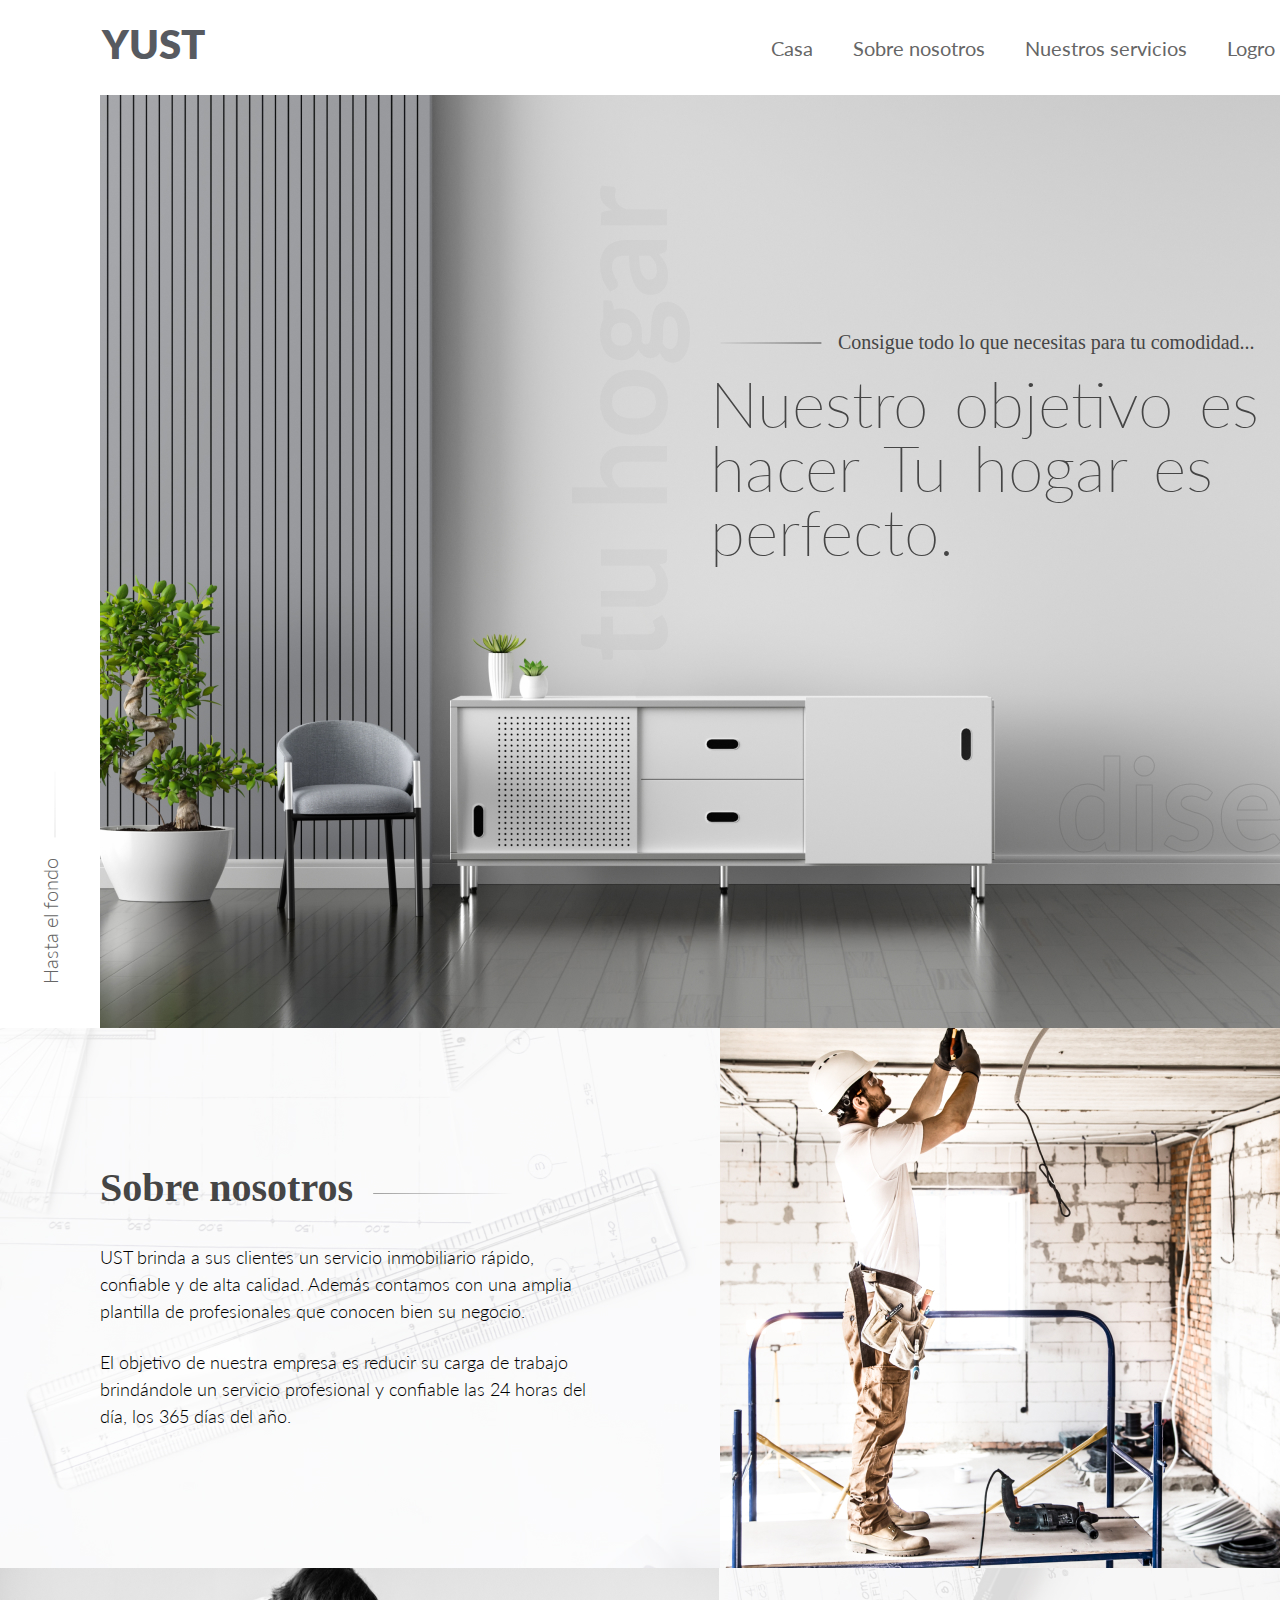
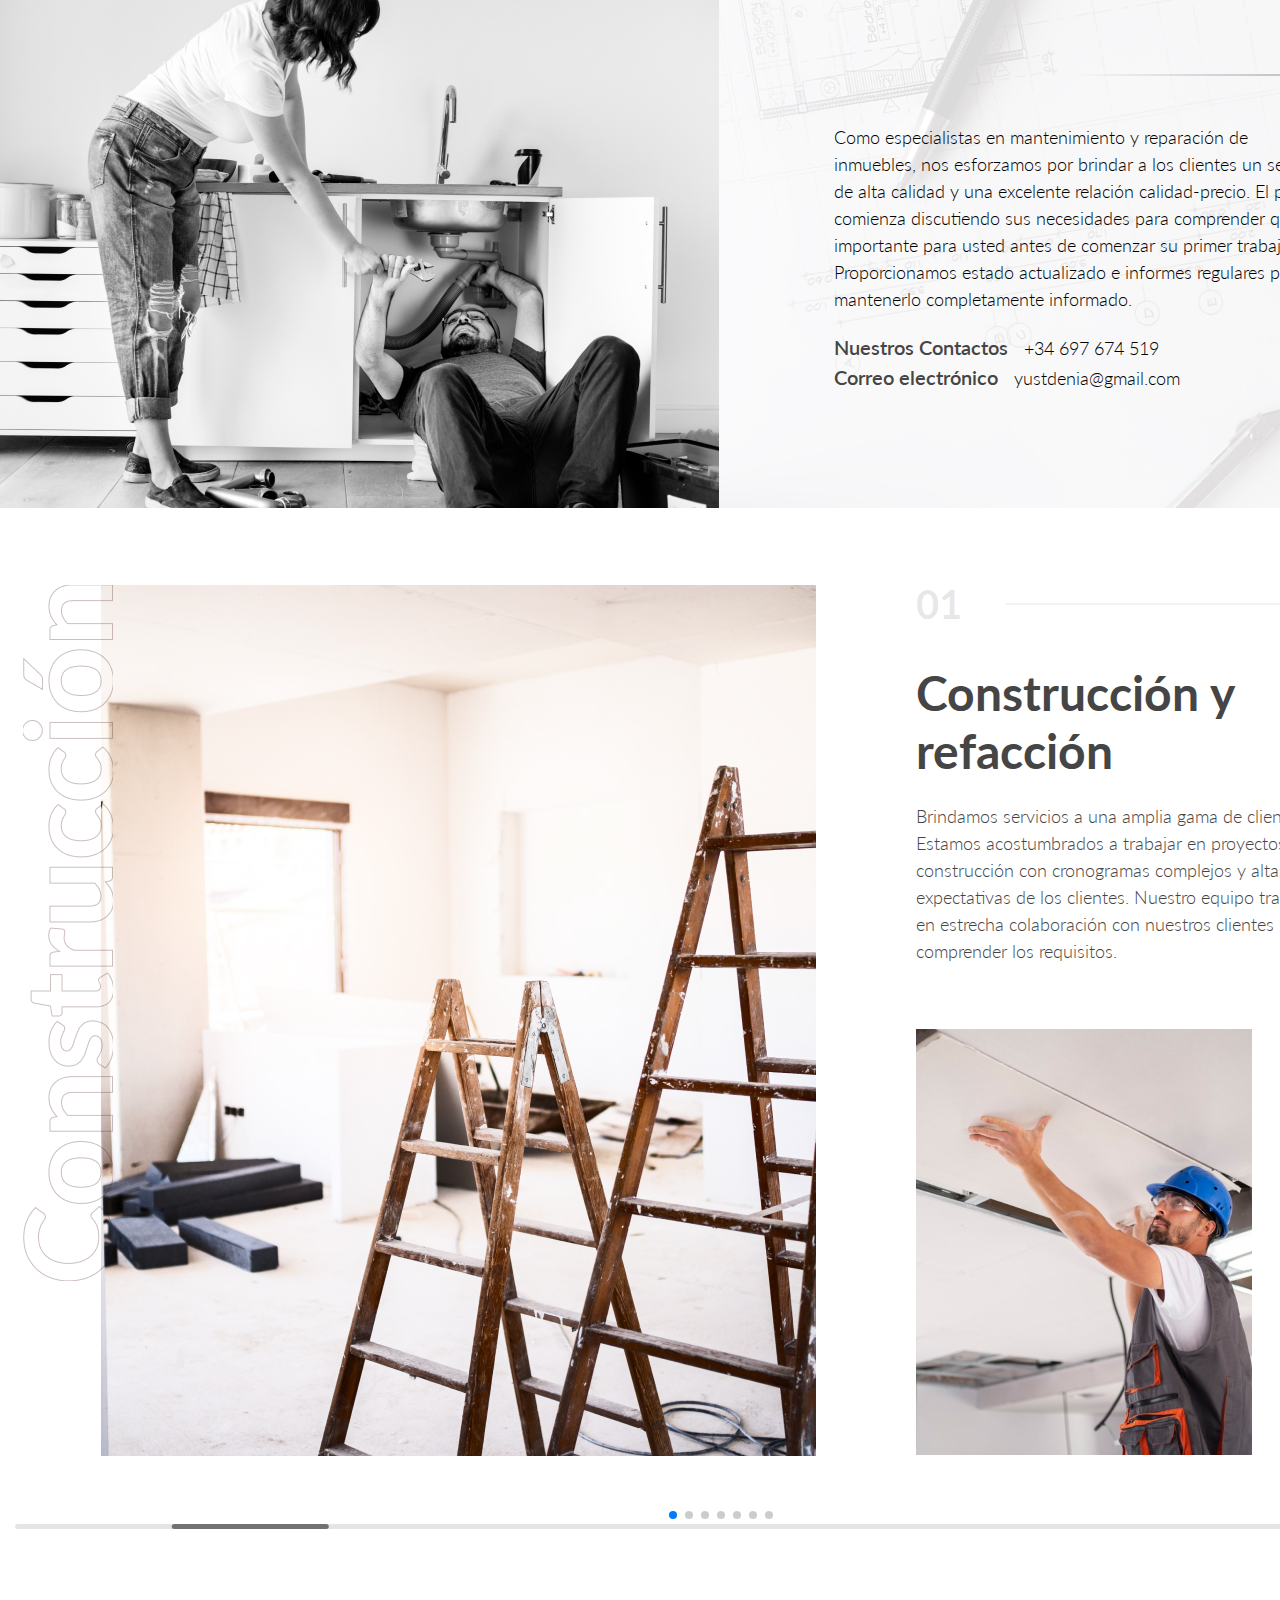
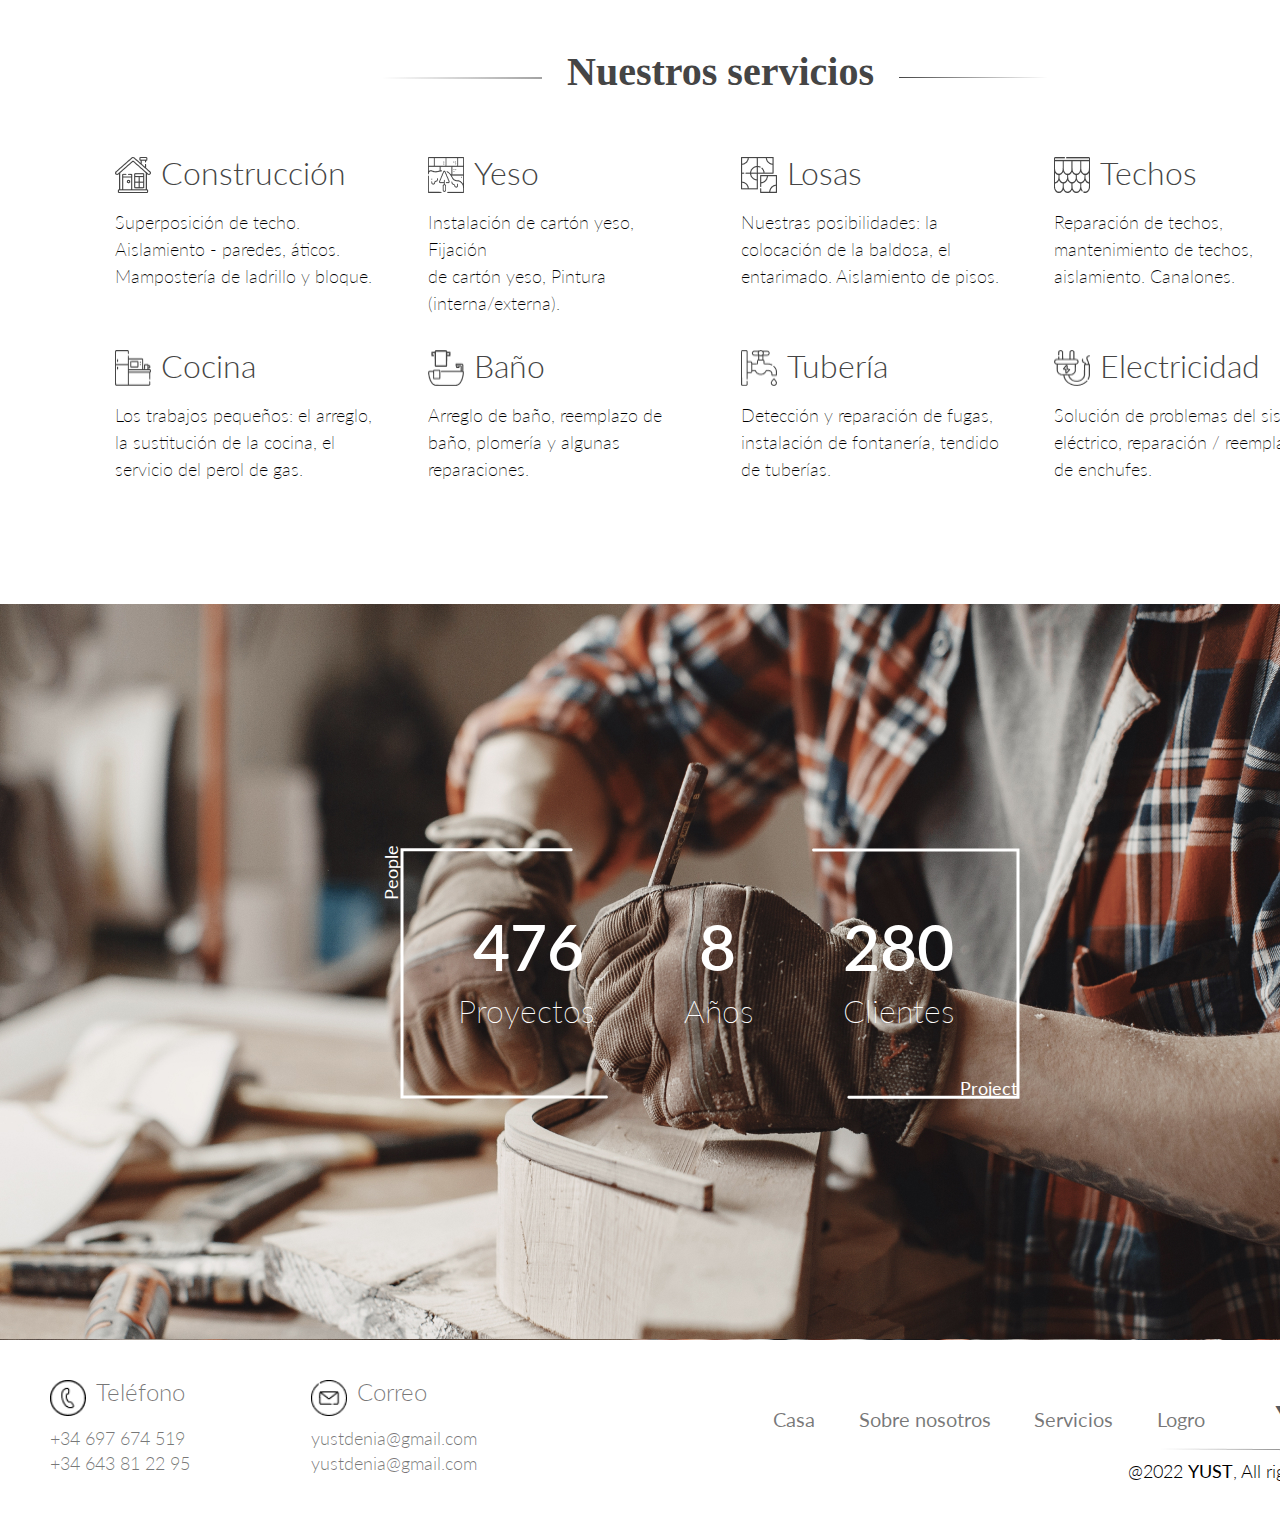
==== commit 1d20206f: "ukr_pln_esp_FIX" ====
--- a/yust_es/index.html
+++ b/yust_es/index.html
@@ -11,7 +11,7 @@
   <script defer src="js/simple-adaptive-slider.js"></script>
   <link rel="preconnect" href="https://fonts.googleapis.com">
   <link rel="preconnect" href="https://fonts.gstatic.com" crossorigin>
-  <link href="https://fonts.googleapis.com/css2?family=Lato:wght@100;300;700;900&display=swap" rel="stylesheet">
+  <link href="https://fonts.googleapis.com/css2?family=Lato:wght@100;275;300;700;900&display=swap" rel="stylesheet">
   <link rel="stylesheet" href="https://unpkg.com/swiper@8/swiper-bundle.min.css" />
   <title>YUST</title>
 </head>
@@ -56,7 +56,7 @@
   <!--Page 1-->
   <div class="block2">
     <ul class="vert_lft_txt">
-      <li class="list_scrl"><a href="#FooterNavLink" class="bluelink">Scroll down</a></li>
+      <li class="list_scrl"><a href="#FooterNavLink" class="bluelink">Hasta el fondo</a><img class="scrl_down_line" src="../yust_ua/img/srl_down_line.png" alt=""></li>
       <li class="list_face"><a href="#" class="bluelink">Facebook</a></li>
       <li class="list_inst"><a href="#" class="bluelink">Instagram</a></li>
     </ul>
@@ -127,10 +127,9 @@
         Proporcionamos estado actualizado e informes regulares para mantenerlo completamente informado.
       </div>
       <div class="pg3text_media">
-        Jako specjaliści w utrzymaniu i naprawie nieruchomości dążymy do zapewnienia
-        klientom wysokiej jakości usług i doskonałej jakości za pieniądze. Proces zaczyna się od omówienia Twoich
-        potrzeb, aby zrozumieć, co jest dla Ciebie ważne, zanim rozpoczniesz pierwszą pracę.
-        Zapewniamy zaktualizowany status i regularne raporty, aby być w pełni poinformowanym.
+        Como especialistas en mantenimiento y reparación de bienes inmuebles, nos esforzamos por brindar a los clientes un 
+        servicio de alta calidad y una excelente relación calidad-precio. El proceso comienza con una discusión de sus necesidades 
+        para comprender lo que es importante para usted antes de comenzar el primer trabajo y luego mantenerse actualizado.
       </div>
       <div class="pg3text_media">
 
@@ -810,13 +809,12 @@
       </div>
       <div class="text_row2">
         <h3 class="h3textrow1"><img class="row_icons" src="img/icon_row2.png" alt="">Yeso</h3>
-        <p class="text_p1">Instalación de cartón yeso, Fijación de cartón yeso, Pintura (interna/externa).</p>
-        <p class="text_p1media">Instalación de cartón yeso, parada de cartón yeso.</p>
+        <p class="text_p1">Instalación de cartón yeso, Fijación <br> de cartón yeso, Pintura (interna/externa).</p>
+        <p class="text_p1media">Instalación de cartón <br> yeso, parada de <br> cartón yeso.</p>
       </div>
       <div class="text_row3">
         <h3 class="h3textrow1"><img class="row_icons" src="img/icon_row3.png" alt="">Losas</h3>
-        <p class="text_p1">Nuestras Capacidades:
-          Aislamiento - pisos, azulejos y pisos.</p>
+        <p class="text_p1">Nuestras posibilidades:  la colocación de la baldosa, el entarimado. Aislamiento de pisos.</p>
         <p class="text_p1media">Responsabilidades:
           Baldosas y suelos, aislamiento de suelos.</p>
       </div>
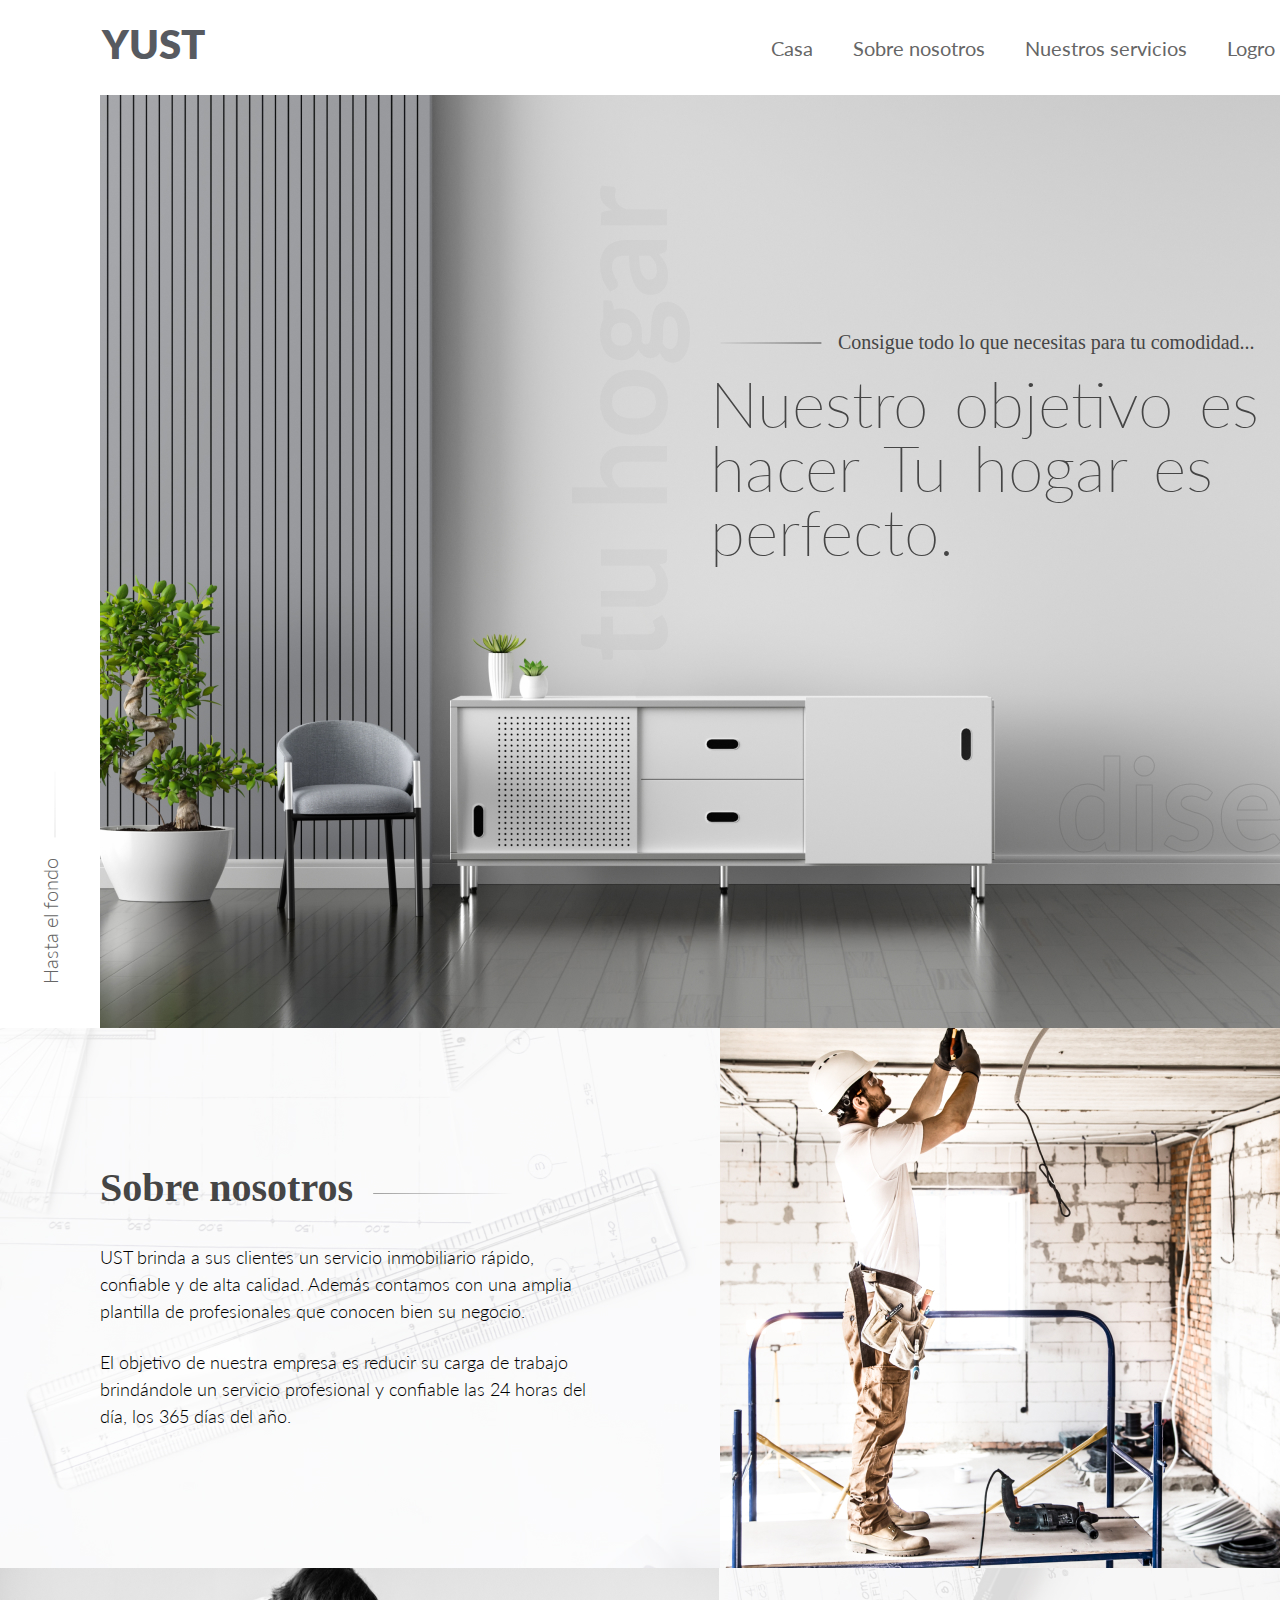
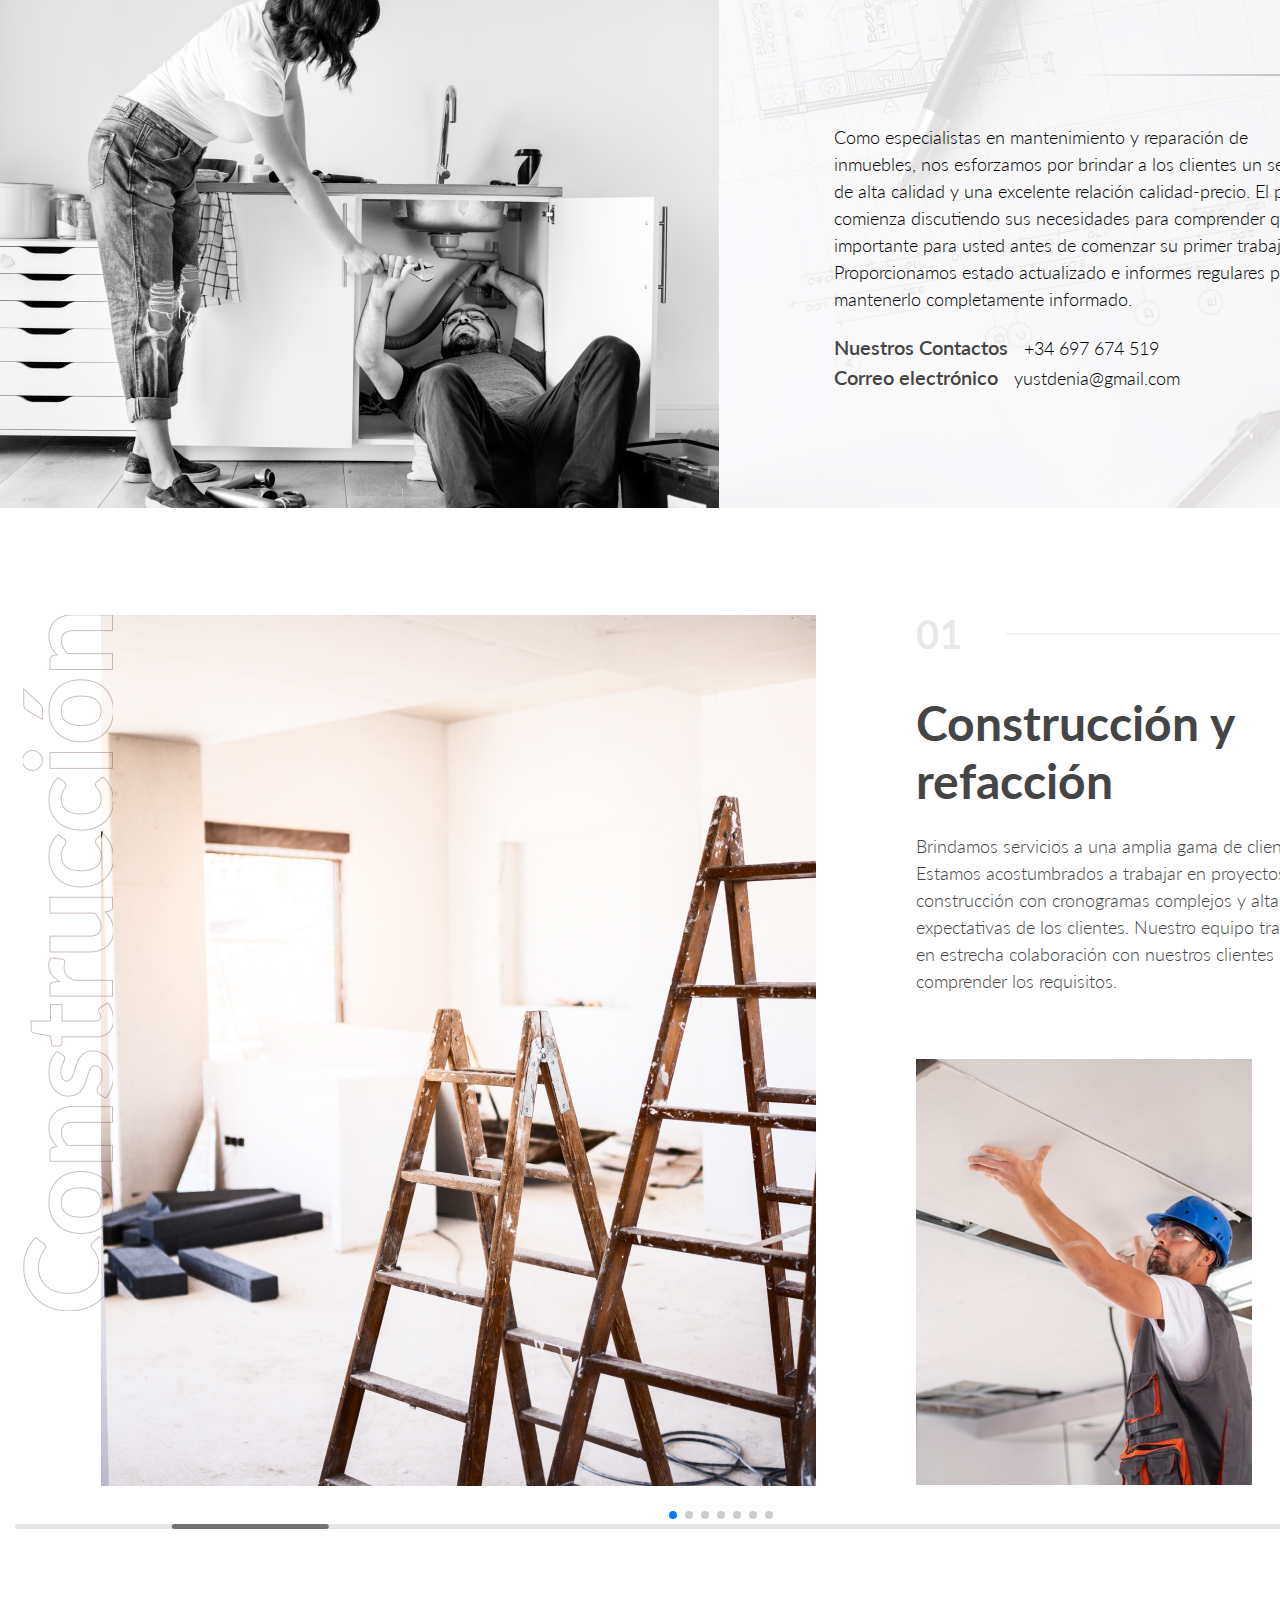
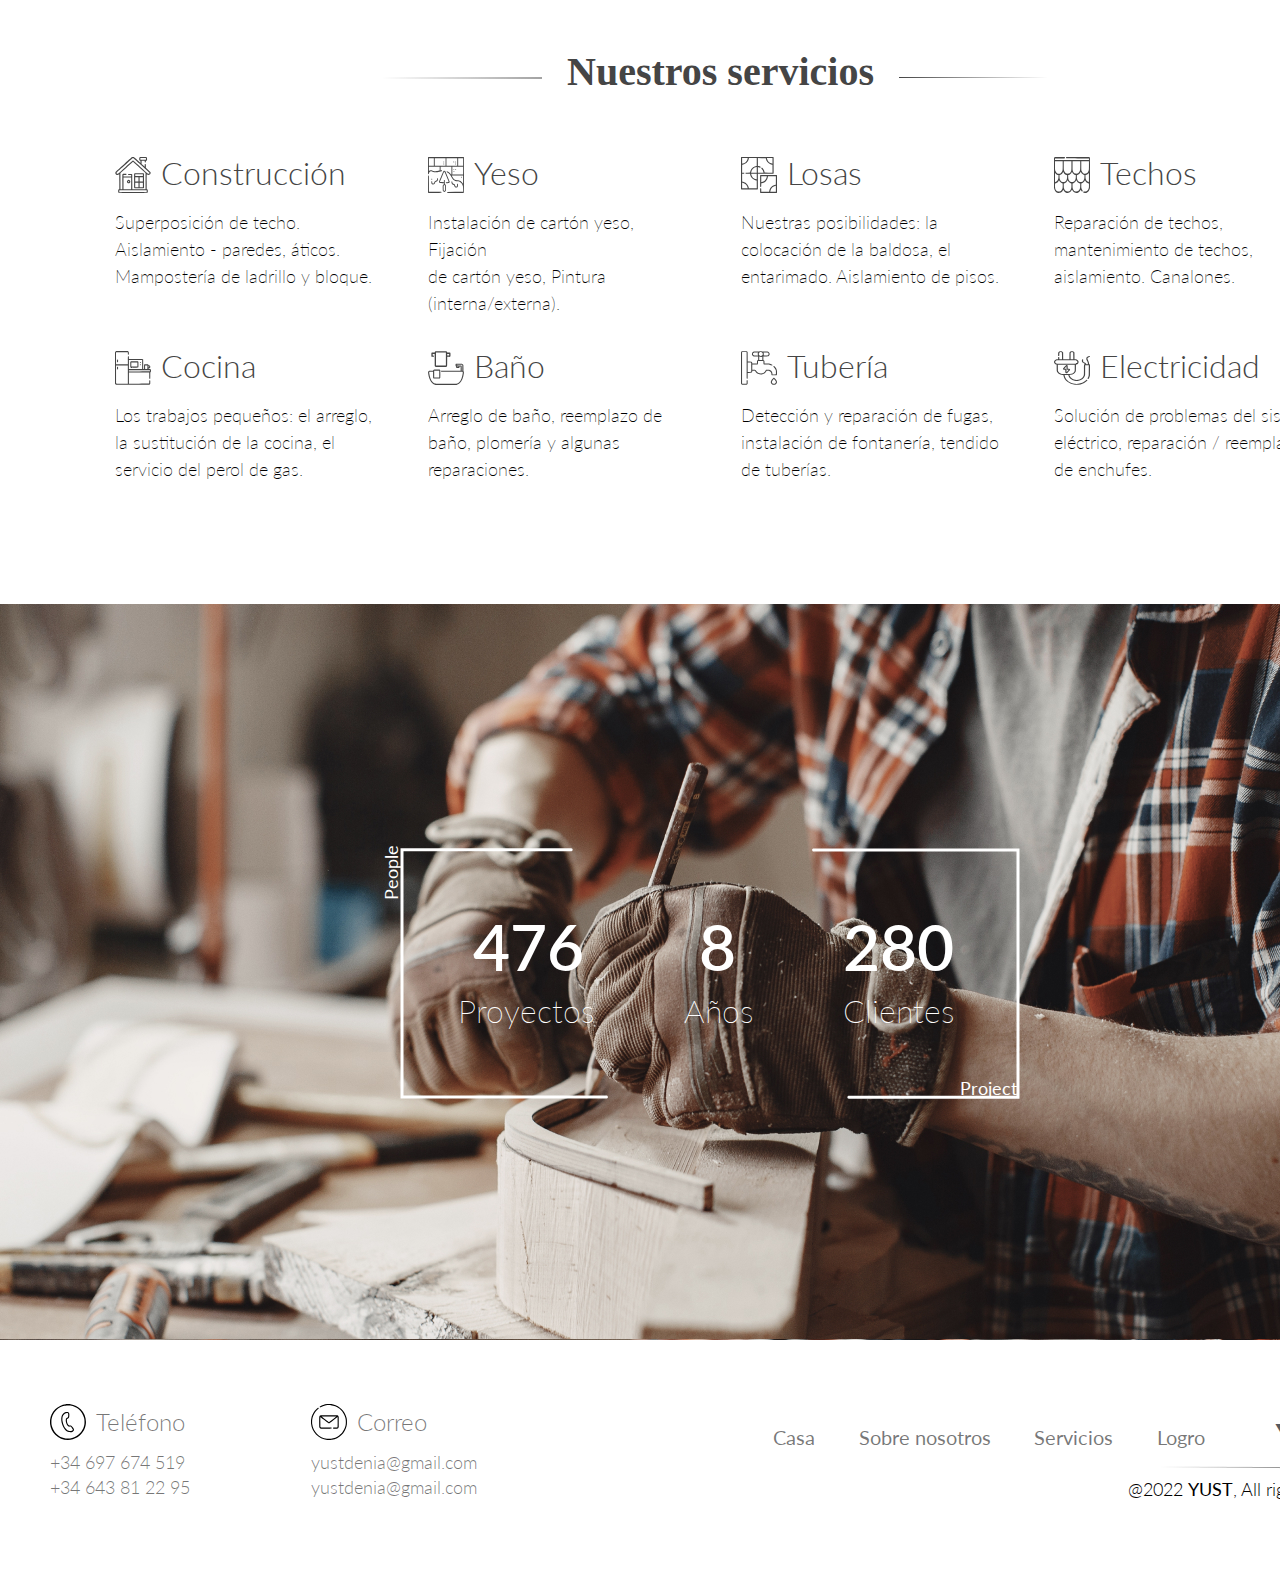
==== commit aaa42597: "icon_fix" ====
--- a/yust_es/index.html
+++ b/yust_es/index.html
@@ -803,23 +803,23 @@
   <div class="block5">
     <div class="block5row1">
       <div class="text_row1">
-        <h3 class="h3textrow1"><img class="row_icons" src="img/icon_row1.png" alt="">Construcción</h3>
+        <h3 class="h3textrow1"><img class="row_icons" src="img/icon_row1.svg" alt="">Construcción</h3>
         <p class="text_p1">Superposición de techo. Aislamiento - paredes, áticos. Mampostería de ladrillo y bloque.</p>
         <p class="text_p1media">Superposición de techo Mampostería de ladrillo y bloque. </p>
       </div>
       <div class="text_row2">
-        <h3 class="h3textrow1"><img class="row_icons" src="img/icon_row2.png" alt="">Yeso</h3>
+        <h3 class="h3textrow1"><img class="row_icons" src="img/icon_row2.svg" alt="">Yeso</h3>
         <p class="text_p1">Instalación de cartón yeso, Fijación <br> de cartón yeso, Pintura (interna/externa).</p>
         <p class="text_p1media">Instalación de cartón <br> yeso, parada de <br> cartón yeso.</p>
       </div>
       <div class="text_row3">
-        <h3 class="h3textrow1"><img class="row_icons" src="img/icon_row3.png" alt="">Losas</h3>
+        <h3 class="h3textrow1"><img class="row_icons" src="img/icon_row3.svg" alt="">Losas</h3>
         <p class="text_p1">Nuestras posibilidades:  la colocación de la baldosa, el entarimado. Aislamiento de pisos.</p>
         <p class="text_p1media">Responsabilidades:
           Baldosas y suelos, aislamiento de suelos.</p>
       </div>
       <div class="text_row4">
-        <h3 class="h3textrow1"><img class="row_icons" src="img/icon_row4.png" alt="">Techos</h3>
+        <h3 class="h3textrow1"><img class="row_icons" src="img/icon_row4.svg" alt="">Techos</h3>
         <p class="text_p1">Reparación de techos, mantenimiento de techos,
           aislamiento. Canalones.
         </p>
@@ -828,7 +828,7 @@
     </div>
     <div class="block5row2">
       <div class="text_row5">
-        <h3 class="h3textrow1"><img class="row_icons" src="img/icon_row5.png" alt="">Cocina</h3>
+        <h3 class="h3textrow1"><img class="row_icons" src="img/icon_row5.svg" alt="">Cocina</h3>
         <p class="text_p1">Los trabajos pequeños: el arreglo, la sustitución de la cocina, el servicio del perol de gas.
         </p>
         <p class="text_p1media">Arreglo de cocina, reemplazo de cocina,
@@ -836,17 +836,17 @@
         </p>
       </div>
       <div class="text_row6">
-        <h3 class="h3textrow1"><img class="row_icons" src="img/icon_row6.png" alt="">Baño</h3>
+        <h3 class="h3textrow1"><img class="row_icons" src="img/icon_row6.svg" alt="">Baño</h3>
         <p class="text_p1">Arreglo de baño, reemplazo de baño, plomería y algunas reparaciones.</p>
         <p class="text_p1media">Arreglo de un baño, Sanitarios y algunas reparaciones.</p>
       </div>
       <div class="text_row7">
-        <h3 class="h3textrow1"><img class="row_icons" src="img/icon_row7.png" alt="">Tubería</h3>
+        <h3 class="h3textrow1"><img class="row_icons" src="img/icon_row7.svg" alt="">Tubería</h3>
         <p class="text_p1">Detección y reparación de fugas, instalación de fontanería, tendido de tuberías.</p>
         <p class="text_p1media">Detección y repara ción de fugas, reinsta - lación de tuberías.</p>
       </div>
       <div class="text_row8">
-        <h3 class="h3textrow1"><img class="row_icons" src="img/icon_row8.png" alt="">Electricidad</h3>
+        <h3 class="h3textrow1"><img class="row_icons" src="img/icon_row8.svg" alt="">Electricidad</h3>
         <p class="text_p1">Solución de problemas del sistema eléctrico, reparación / reemplazo de enchufes.</p>
         <p class="text_p1media">Reparación de electricidad, instala -
           ción de cables.</p>
@@ -857,40 +857,40 @@
   <div class="infomenu480">
     <div class="block5row1">
       <div class="text_row1">
-        <h3 class="h3textrow1"><img class="row_icons" src="img/icon_row1.png" alt="">Edificio</h3>
+        <h3 class="h3textrow1"><img class="row_icons" src="img/icon_row1.svg" alt="">Edificio</h3>
         <p class="text_p1media480">Superposición de techo Mampostería de ladrillo y bloque.</p>
       </div>
       <div class="text_row2">
-        <h3 class="h3textrow1"><img class="row_icons" src="img/icon_row2.png" alt="">Yeso</h3>
+        <h3 class="h3textrow1"><img class="row_icons" src="img/icon_row2.svg" alt="">Yeso</h3>
         <p class="text_p1media480">Instalación de cartón yeso, parada de cartón yeso.</p>
       </div>
       <div class="text_row3">
-        <h3 class="h3textrow1"><img class="row_icons" src="img/icon_row3.png" alt="">Teja</h3>
+        <h3 class="h3textrow1"><img class="row_icons" src="img/icon_row3.svg" alt="">Teja</h3>
         <p class="text_p1media480">Responsabilidades: Baldosas y suelos, aislamiento de suelos. </p>
       </div>
     </div>
     <div class="block5row2">
       <div class="text_row5480">
-        <h3 class="h3textrow1"><img class="row_icons" src="img/icon_row5.png" alt="">Cocina</h3>
+        <h3 class="h3textrow1"><img class="row_icons" src="img/icon_row5.svg" alt="">Cocina</h3>
         <p class="text_p1media480">Arreglo de cocina, reemplazo de cocina,
           muebles.</p>
       </div>
       <div class="text_row4">
-        <h3 class="h3textrow1"><img class="row_icons" src="img/icon_row4.png" alt="">Techos</h3>
+        <h3 class="h3textrow1"><img class="row_icons" src="img/icon_row4.svg" alt="">Techos</h3>
         <p class="text_p1media480">Reparación de techos, reparación, mantenimiento.</p>
       </div>
       <div class="text_row6">
-        <h3 class="h3textrow1"><img class="row_icons" src="img/icon_row8.png" alt="">Electricidad</h3>
+        <h3 class="h3textrow1"><img class="row_icons" src="img/icon_row8.svg" alt="">Electricidad</h3>
         <p class="text_p1media480">Reparación de electricidad, instala ción de cables..</p>
       </div>
     </div>
     <div class="block5row3">
       <div class="text_row7">
-        <h3 class="h3textrow1"><img class="row_icons" src="img/icon_row7.png" alt="">Tubería</h3>
+        <h3 class="h3textrow1"><img class="row_icons" src="img/icon_row7.svg" alt="">Tubería</h3>
         <p class="text_p1media480">Detección y repara-ción de fugas, reinsta lación de tuberías.</p>
       </div>
       <div class="text_row8">
-        <h3 class="h3textrow1"><img class="row_icons" src="img/icon_row6.png" alt="">Baño</h3>
+        <h3 class="h3textrow1"><img class="row_icons" src="img/icon_row6.svg" alt="">Baño</h3>
         <p class="text_p1media480">Arreglo de un baño, Sanitarios y algunas reparaciones.</p>
       </div>
     </div>
@@ -935,11 +935,11 @@
   <footer class="block_footer" id="FooterNavLink">
     <div class="block5fot">
       <div class="text_rowf2  callus">
-        <h3 class="h3textrowf"><img class="row_icons_foot" src="img/icon_foot2.png" alt="">Teléfono</h3>
+        <h3 class="h3textrowf"><img class="row_icons_foot" src="img/icon_foot2.svg" alt="">Teléfono</h3>
         <p class="text_f1">+34 697 674 519 <br>+34 643 81 22 95 </p>
       </div>
       <div class="text_rowf3">
-        <h3 class="h3textrowf email"><img class="row_icons_foot" src="img/icon_foot3.png" alt="">Correo</h3>
+        <h3 class="h3textrowf email"><img class="row_icons_foot" src="img/icon_foot3.svg" alt="">Correo</h3>
         <p class="text_f1 email">yustdenia@gmail.com <br>yustdenia@gmail.com</p>
       </div>
       <div class="text_rowf3f">
@@ -959,9 +959,9 @@
     <!--Footer Media-->
     <div>
       <div class="icons_foot">
-        <img class="icons_foot_media" src="img/foot_phone_icon_media.png" alt="">
-        <img class="icons_foot_media" src="img/foot_telegram_icon_media.png" alt="">
-        <img class="icons_foot_media" src="img/foot_facebook_icon_media.png" alt="">
+        <img class="icons_foot_media" src="img/foot_phone_icon_media.svg" alt="">
+        <img class="icons_foot_media" src="img/foot_telegram_icon_media.svg" alt="">
+        <img class="icons_foot_media" src="img/foot_facebook_icon_media.svg" alt="">
       </div>
       <div class="icons_foot480">
         <img class="icons_foot_media480" src="img/icon1480.png" alt="">
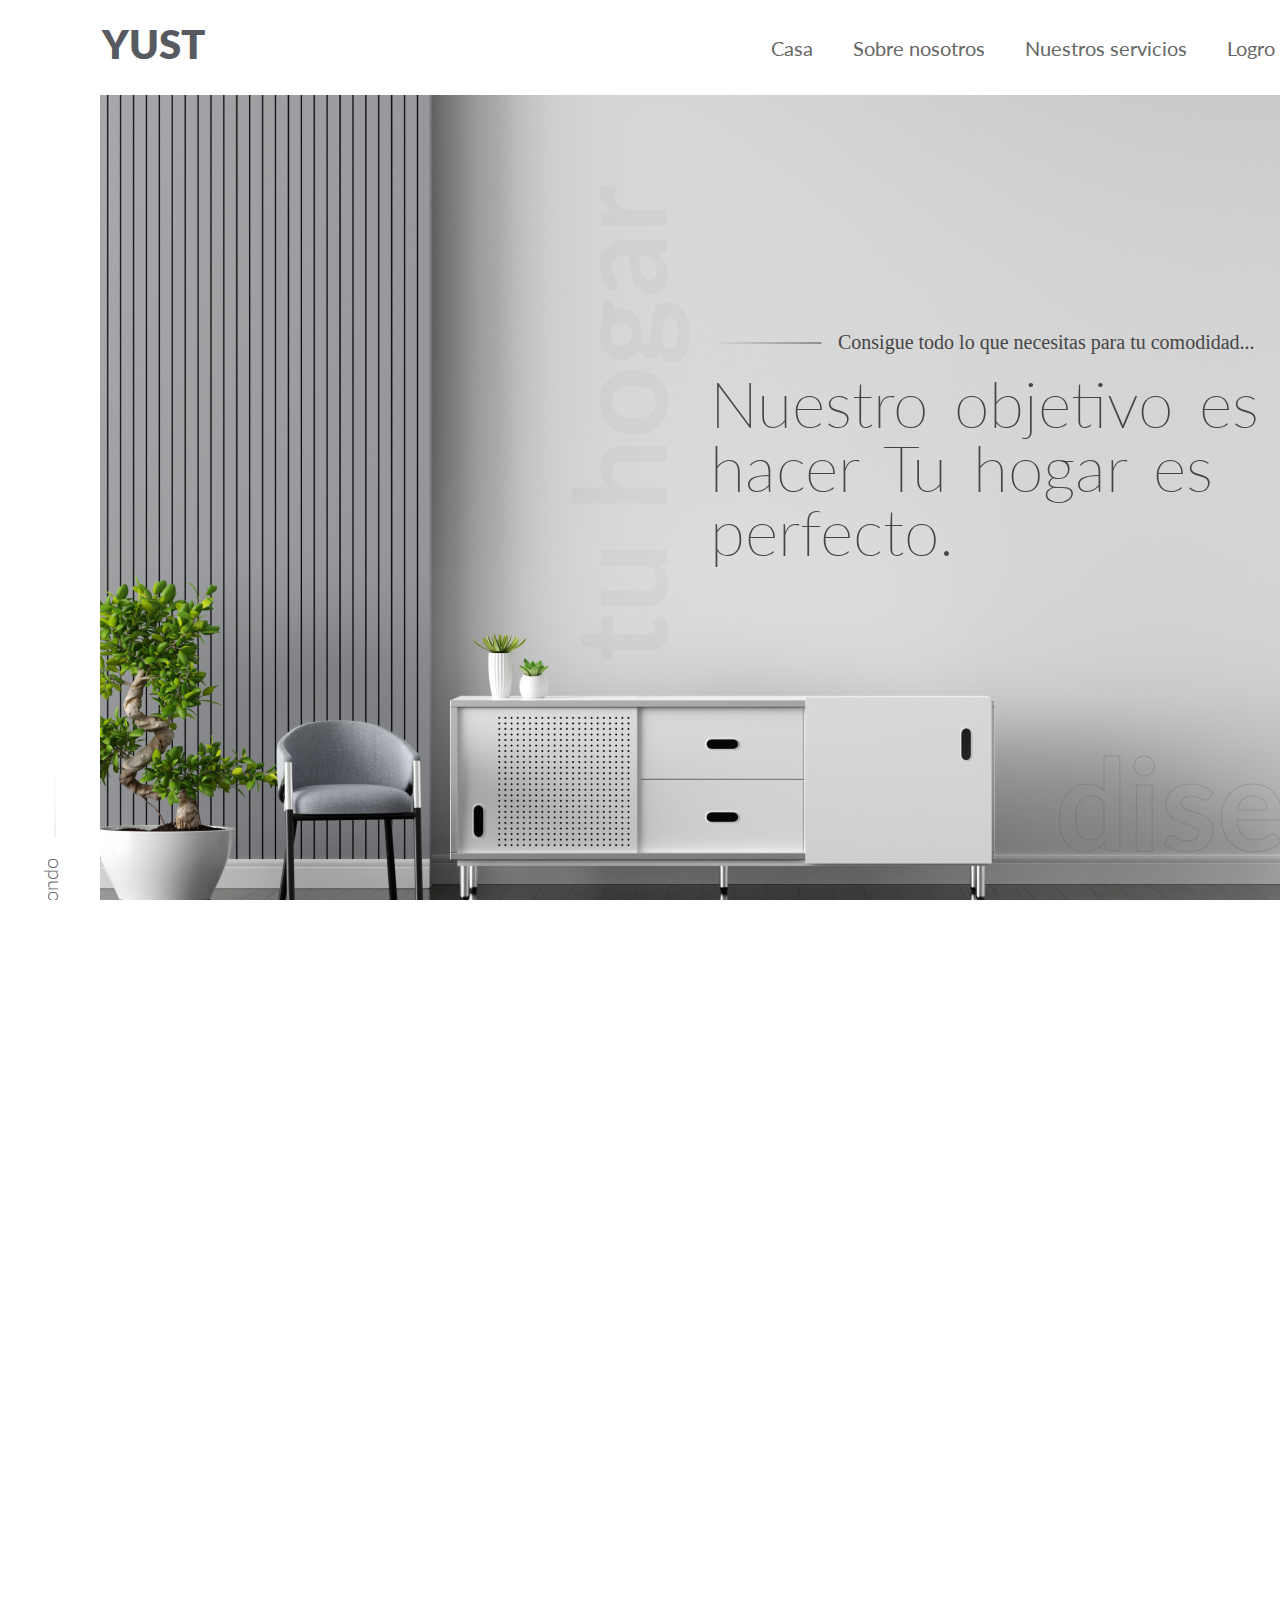
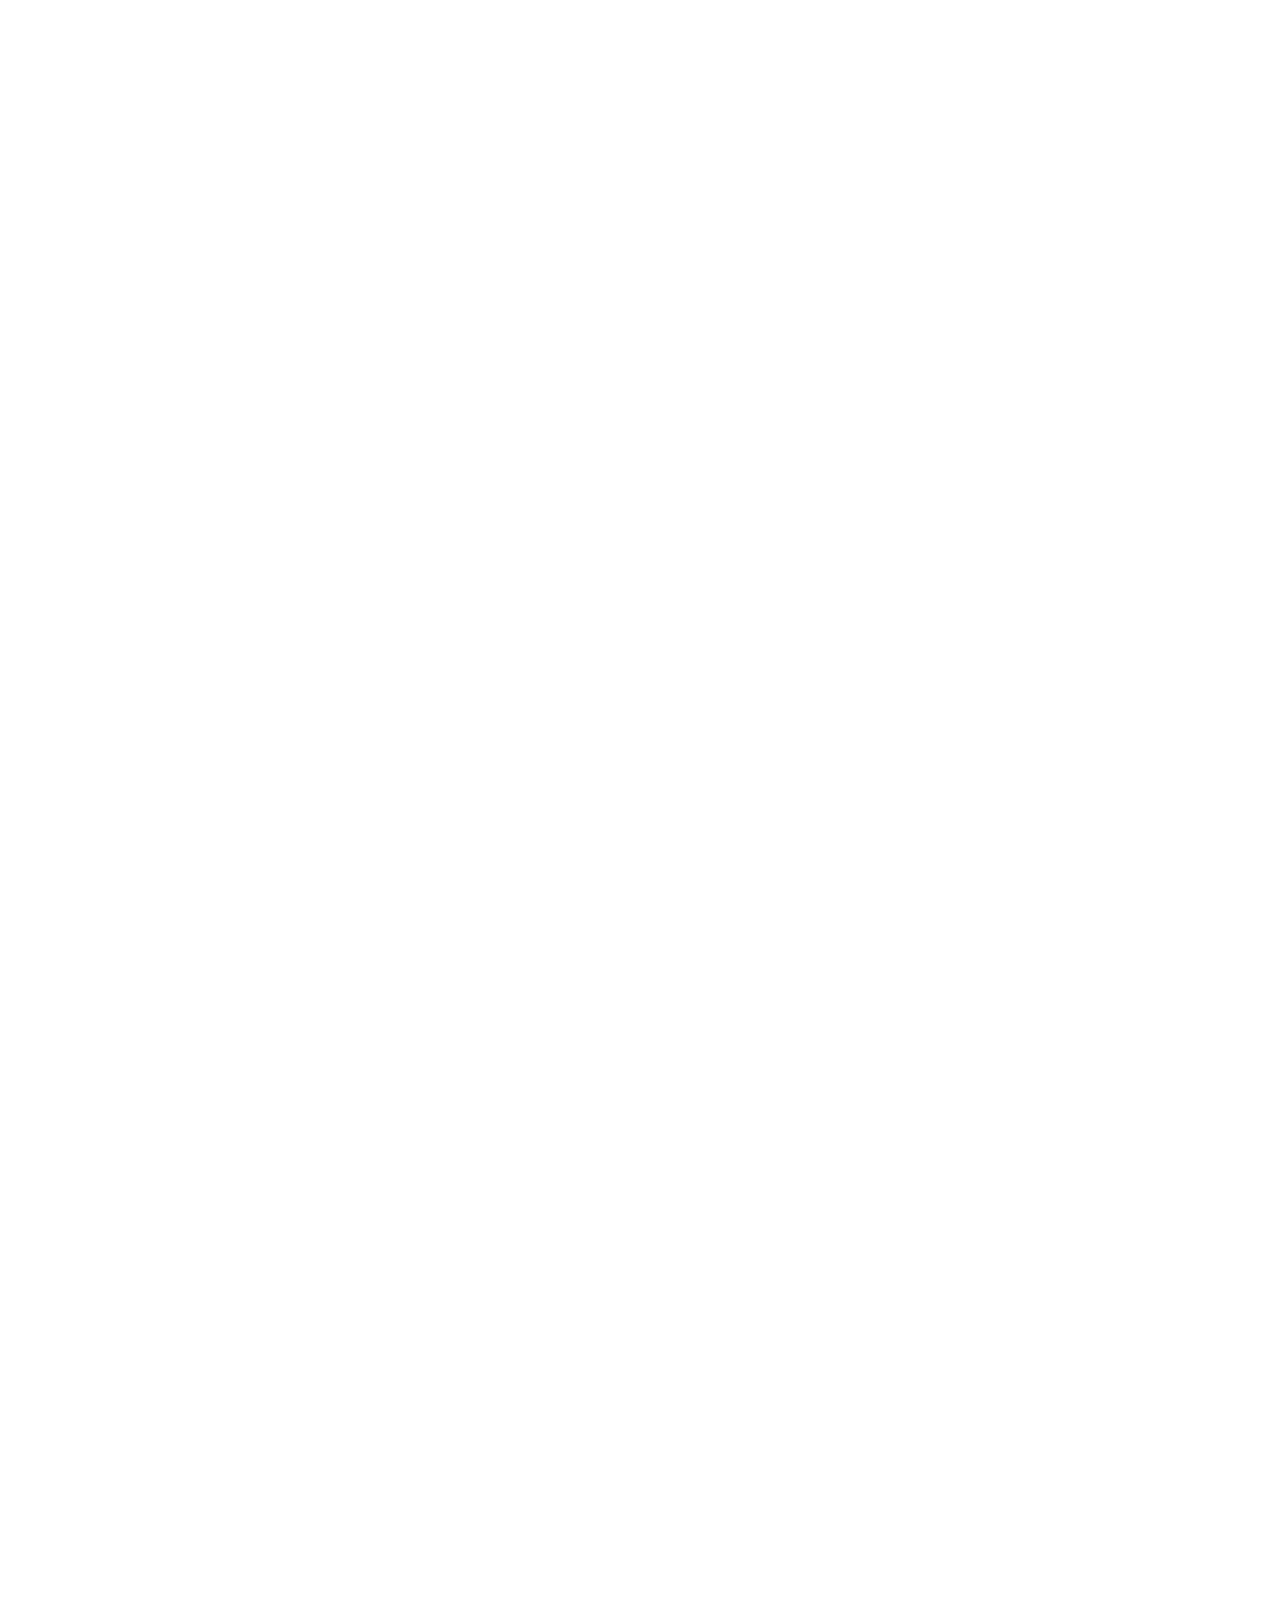
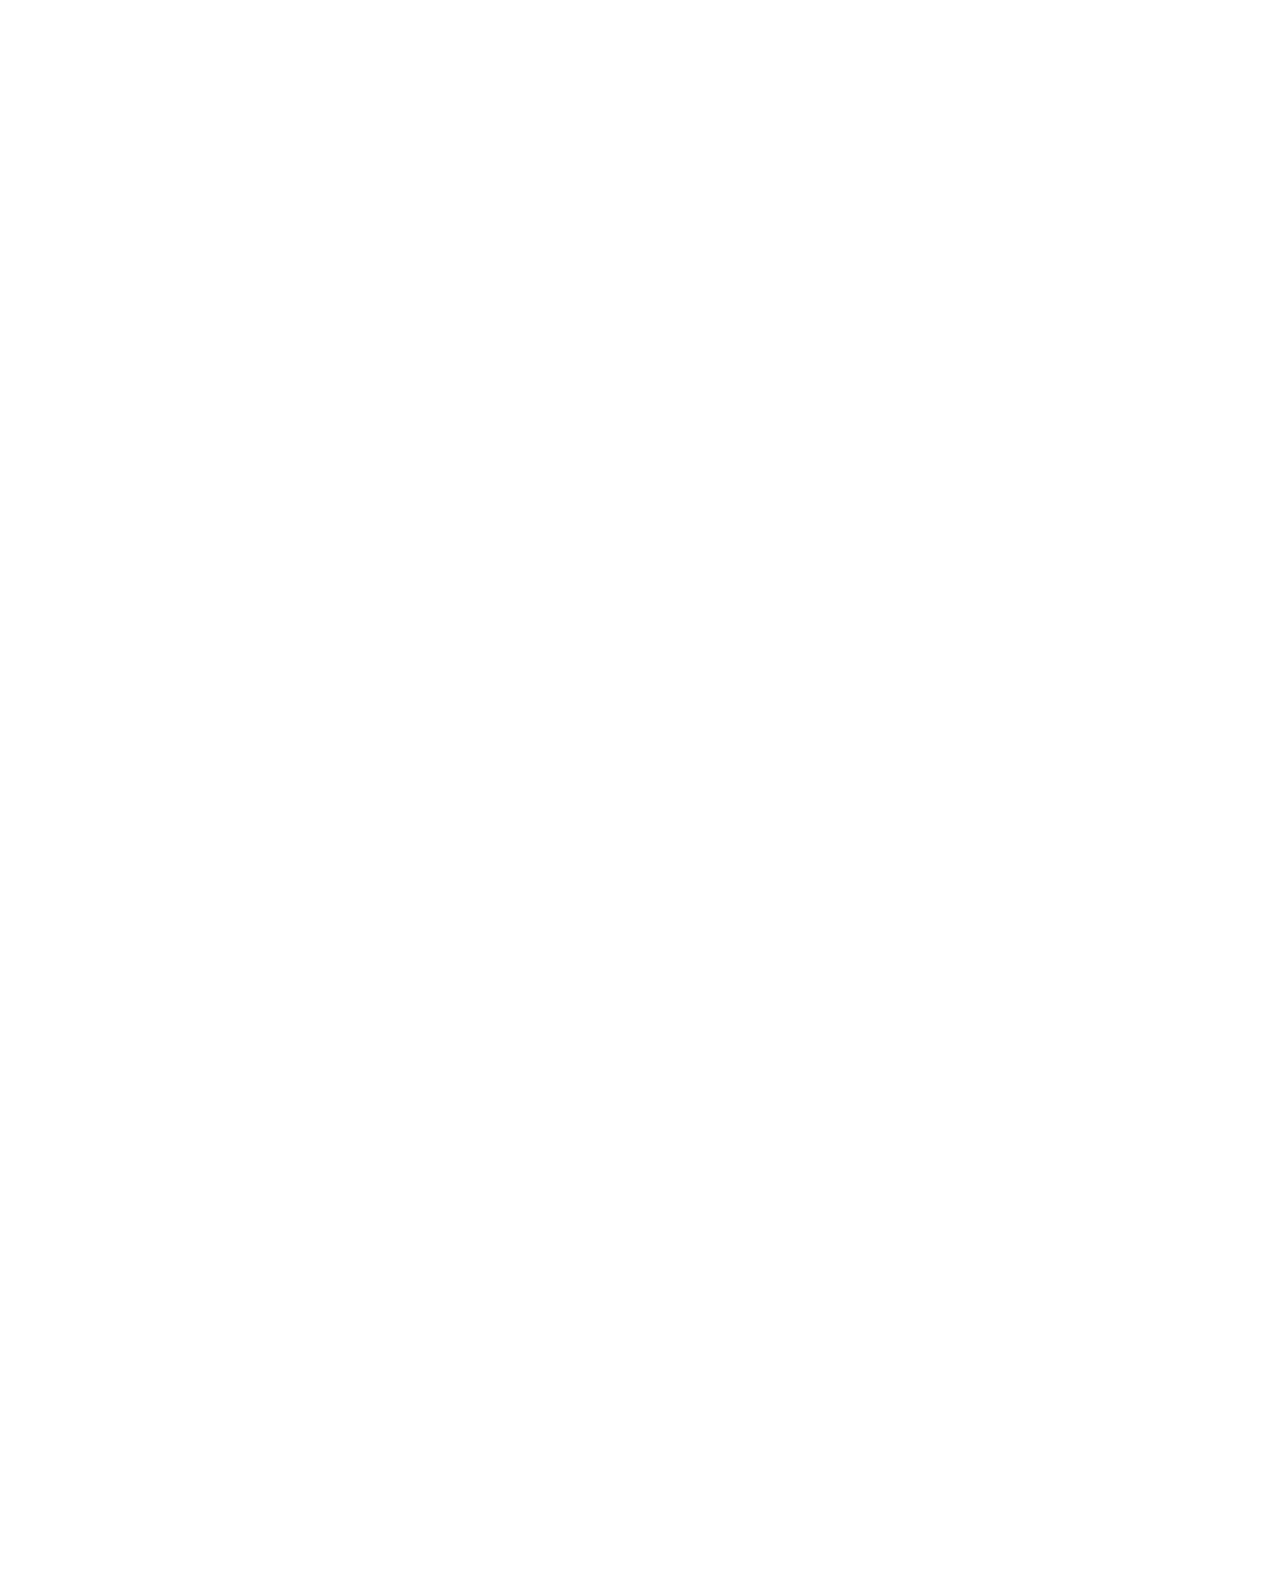
==== commit 7340a1e9: "smooth_scroll" ====
--- a/yust_es/index.html
+++ b/yust_es/index.html
@@ -803,23 +803,23 @@
   <div class="block5">
     <div class="block5row1">
       <div class="text_row1">
-        <h3 class="h3textrow1"><img class="row_icons" src="img/icon_row1.svg" alt="">Construcción</h3>
+        <h3 class="h3textrow1"><img class="row_icons" src="img/icon_row1.png" alt="">Construcción</h3>
         <p class="text_p1">Superposición de techo. Aislamiento - paredes, áticos. Mampostería de ladrillo y bloque.</p>
         <p class="text_p1media">Superposición de techo Mampostería de ladrillo y bloque. </p>
       </div>
       <div class="text_row2">
-        <h3 class="h3textrow1"><img class="row_icons" src="img/icon_row2.svg" alt="">Yeso</h3>
+        <h3 class="h3textrow1"><img class="row_icons" src="img/icon_row2.png" alt="">Yeso</h3>
         <p class="text_p1">Instalación de cartón yeso, Fijación <br> de cartón yeso, Pintura (interna/externa).</p>
         <p class="text_p1media">Instalación de cartón <br> yeso, parada de <br> cartón yeso.</p>
       </div>
       <div class="text_row3">
-        <h3 class="h3textrow1"><img class="row_icons" src="img/icon_row3.svg" alt="">Losas</h3>
+        <h3 class="h3textrow1"><img class="row_icons" src="img/icon_row3.png" alt="">Losas</h3>
         <p class="text_p1">Nuestras posibilidades:  la colocación de la baldosa, el entarimado. Aislamiento de pisos.</p>
         <p class="text_p1media">Responsabilidades:
           Baldosas y suelos, aislamiento de suelos.</p>
       </div>
       <div class="text_row4">
-        <h3 class="h3textrow1"><img class="row_icons" src="img/icon_row4.svg" alt="">Techos</h3>
+        <h3 class="h3textrow1"><img class="row_icons" src="img/icon_row4.png" alt="">Techos</h3>
         <p class="text_p1">Reparación de techos, mantenimiento de techos,
           aislamiento. Canalones.
         </p>
@@ -828,7 +828,7 @@
     </div>
     <div class="block5row2">
       <div class="text_row5">
-        <h3 class="h3textrow1"><img class="row_icons" src="img/icon_row5.svg" alt="">Cocina</h3>
+        <h3 class="h3textrow1"><img class="row_icons" src="img/icon_row5.png" alt="">Cocina</h3>
         <p class="text_p1">Los trabajos pequeños: el arreglo, la sustitución de la cocina, el servicio del perol de gas.
         </p>
         <p class="text_p1media">Arreglo de cocina, reemplazo de cocina,
@@ -836,17 +836,17 @@
         </p>
       </div>
       <div class="text_row6">
-        <h3 class="h3textrow1"><img class="row_icons" src="img/icon_row6.svg" alt="">Baño</h3>
+        <h3 class="h3textrow1"><img class="row_icons" src="img/icon_row6.png" alt="">Baño</h3>
         <p class="text_p1">Arreglo de baño, reemplazo de baño, plomería y algunas reparaciones.</p>
         <p class="text_p1media">Arreglo de un baño, Sanitarios y algunas reparaciones.</p>
       </div>
       <div class="text_row7">
-        <h3 class="h3textrow1"><img class="row_icons" src="img/icon_row7.svg" alt="">Tubería</h3>
+        <h3 class="h3textrow1"><img class="row_icons" src="img/icon_row7.png" alt="">Tubería</h3>
         <p class="text_p1">Detección y reparación de fugas, instalación de fontanería, tendido de tuberías.</p>
         <p class="text_p1media">Detección y repara ción de fugas, reinsta - lación de tuberías.</p>
       </div>
       <div class="text_row8">
-        <h3 class="h3textrow1"><img class="row_icons" src="img/icon_row8.svg" alt="">Electricidad</h3>
+        <h3 class="h3textrow1"><img class="row_icons" src="img/icon_row8.png" alt="">Electricidad</h3>
         <p class="text_p1">Solución de problemas del sistema eléctrico, reparación / reemplazo de enchufes.</p>
         <p class="text_p1media">Reparación de electricidad, instala -
           ción de cables.</p>
@@ -857,40 +857,40 @@
   <div class="infomenu480">
     <div class="block5row1">
       <div class="text_row1">
-        <h3 class="h3textrow1"><img class="row_icons" src="img/icon_row1.svg" alt="">Edificio</h3>
+        <h3 class="h3textrow1"><img class="row_icons" src="img/icon_row1.png" alt="">Edificio</h3>
         <p class="text_p1media480">Superposición de techo Mampostería de ladrillo y bloque.</p>
       </div>
       <div class="text_row2">
-        <h3 class="h3textrow1"><img class="row_icons" src="img/icon_row2.svg" alt="">Yeso</h3>
+        <h3 class="h3textrow1"><img class="row_icons" src="img/icon_row2.png" alt="">Yeso</h3>
         <p class="text_p1media480">Instalación de cartón yeso, parada de cartón yeso.</p>
       </div>
       <div class="text_row3">
-        <h3 class="h3textrow1"><img class="row_icons" src="img/icon_row3.svg" alt="">Teja</h3>
+        <h3 class="h3textrow1"><img class="row_icons" src="img/icon_row3.png" alt="">Teja</h3>
         <p class="text_p1media480">Responsabilidades: Baldosas y suelos, aislamiento de suelos. </p>
       </div>
     </div>
     <div class="block5row2">
       <div class="text_row5480">
-        <h3 class="h3textrow1"><img class="row_icons" src="img/icon_row5.svg" alt="">Cocina</h3>
+        <h3 class="h3textrow1"><img class="row_icons" src="img/icon_row5.png" alt="">Cocina</h3>
         <p class="text_p1media480">Arreglo de cocina, reemplazo de cocina,
           muebles.</p>
       </div>
       <div class="text_row4">
-        <h3 class="h3textrow1"><img class="row_icons" src="img/icon_row4.svg" alt="">Techos</h3>
+        <h3 class="h3textrow1"><img class="row_icons" src="img/icon_row4.png" alt="">Techos</h3>
         <p class="text_p1media480">Reparación de techos, reparación, mantenimiento.</p>
       </div>
       <div class="text_row6">
-        <h3 class="h3textrow1"><img class="row_icons" src="img/icon_row8.svg" alt="">Electricidad</h3>
+        <h3 class="h3textrow1"><img class="row_icons" src="img/icon_row8.png" alt="">Electricidad</h3>
         <p class="text_p1media480">Reparación de electricidad, instala ción de cables..</p>
       </div>
     </div>
     <div class="block5row3">
       <div class="text_row7">
-        <h3 class="h3textrow1"><img class="row_icons" src="img/icon_row7.svg" alt="">Tubería</h3>
+        <h3 class="h3textrow1"><img class="row_icons" src="img/icon_row7.png" alt="">Tubería</h3>
         <p class="text_p1media480">Detección y repara-ción de fugas, reinsta lación de tuberías.</p>
       </div>
       <div class="text_row8">
-        <h3 class="h3textrow1"><img class="row_icons" src="img/icon_row6.svg" alt="">Baño</h3>
+        <h3 class="h3textrow1"><img class="row_icons" src="img/icon_row6.png" alt="">Baño</h3>
         <p class="text_p1media480">Arreglo de un baño, Sanitarios y algunas reparaciones.</p>
       </div>
     </div>
@@ -935,21 +935,21 @@
   <footer class="block_footer" id="FooterNavLink">
     <div class="block5fot">
       <div class="text_rowf2  callus">
-        <h3 class="h3textrowf"><img class="row_icons_foot" src="img/icon_foot2.svg" alt="">Teléfono</h3>
+        <h3 class="h3textrowf"><img class="row_icons_foot" src="img/icon_foot2.png" alt="">Teléfono</h3>
         <p class="text_f1">+34 697 674 519 <br>+34 643 81 22 95 </p>
       </div>
       <div class="text_rowf3">
-        <h3 class="h3textrowf email"><img class="row_icons_foot" src="img/icon_foot3.svg" alt="">Correo</h3>
+        <h3 class="h3textrowf email"><img class="row_icons_foot" src="img/icon_foot3.png" alt="">Correo</h3>
         <p class="text_f1 email">yustdenia@gmail.com <br>yustdenia@gmail.com</p>
       </div>
       <div class="text_rowf3f">
         <div>
           <p>
-            <a href="#" class="nav_inner foot_inner" class="bluelink">Casa</a>
-            <a href="#" class="nav_inner foot_inner" class="bluelink">Sobre nosotros</a>
-            <a href="#" class="nav_inner foot_inner" class="bluelink">Servicios</a>
-            <a href="#" class="nav_inner foot_inner" class="bluelink">Logro</a>
-            <a href="#" class="logo2">YUST</a>
+            <a href="#HomeNavLink" class="nav_inner foot_inner" class="bluelink">Casa</a>
+            <a href="#AboutUsNavLink" class="nav_inner foot_inner" class="bluelink">Sobre nosotros</a>
+            <a href="#OurServicesNavLink" class="nav_inner foot_inner" class="bluelink">Servicios</a>
+            <a href="#AchivementsNavLink" class="nav_inner foot_inner" class="bluelink">Logro</a>
+            <a href="#HomeNavLink" class="logo2">YUST</a>
           </p>
         </div>
         <img class="fot_line" src="img/fix_foot_line.png" alt="">
@@ -959,9 +959,9 @@
     <!--Footer Media-->
     <div>
       <div class="icons_foot">
-        <img class="icons_foot_media" src="img/foot_phone_icon_media.svg" alt="">
-        <img class="icons_foot_media" src="img/foot_telegram_icon_media.svg" alt="">
-        <img class="icons_foot_media" src="img/foot_facebook_icon_media.svg" alt="">
+        <img class="icons_foot_media" src="img/foot_phone_icon_media.png" alt="">
+        <img class="icons_foot_media" src="img/foot_telegram_icon_media.png" alt="">
+        <img class="icons_foot_media" src="img/foot_facebook_icon_media.png" alt="">
       </div>
       <div class="icons_foot480">
         <img class="icons_foot_media480" src="img/icon1480.png" alt="">
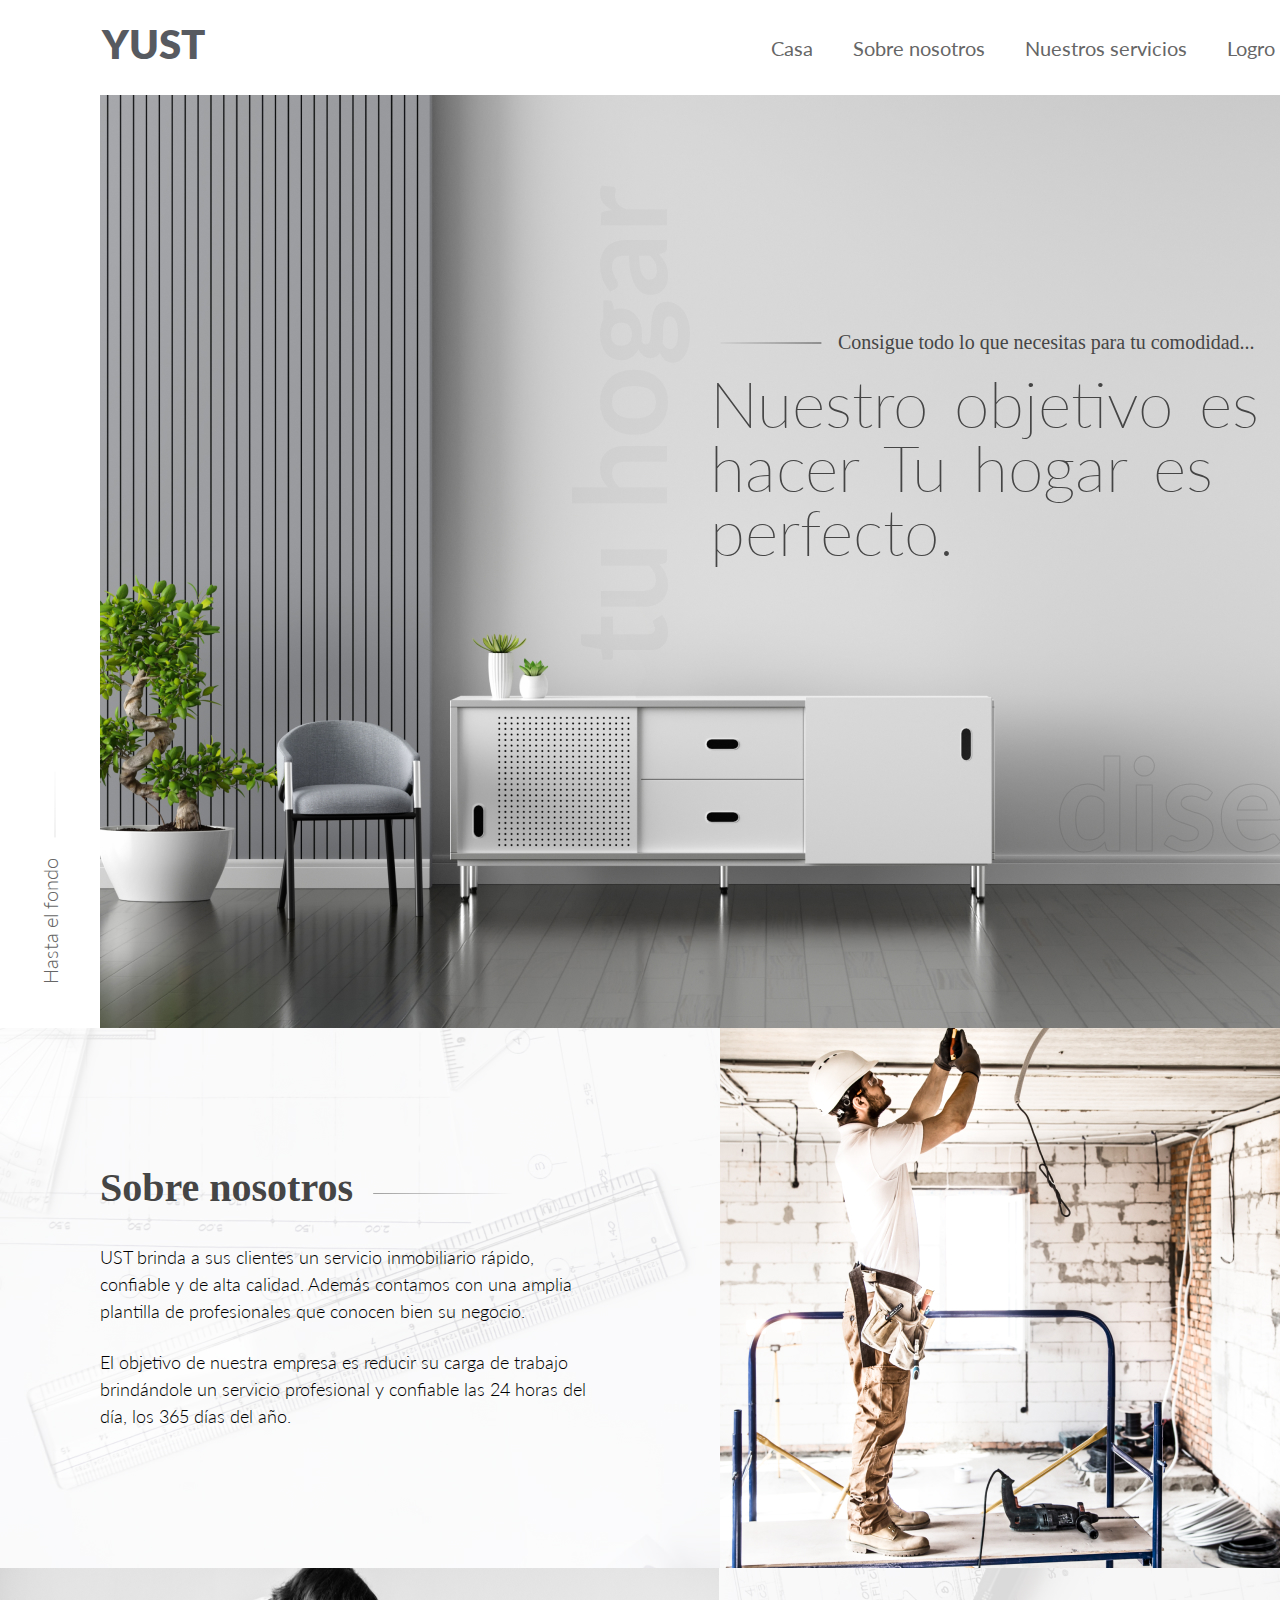
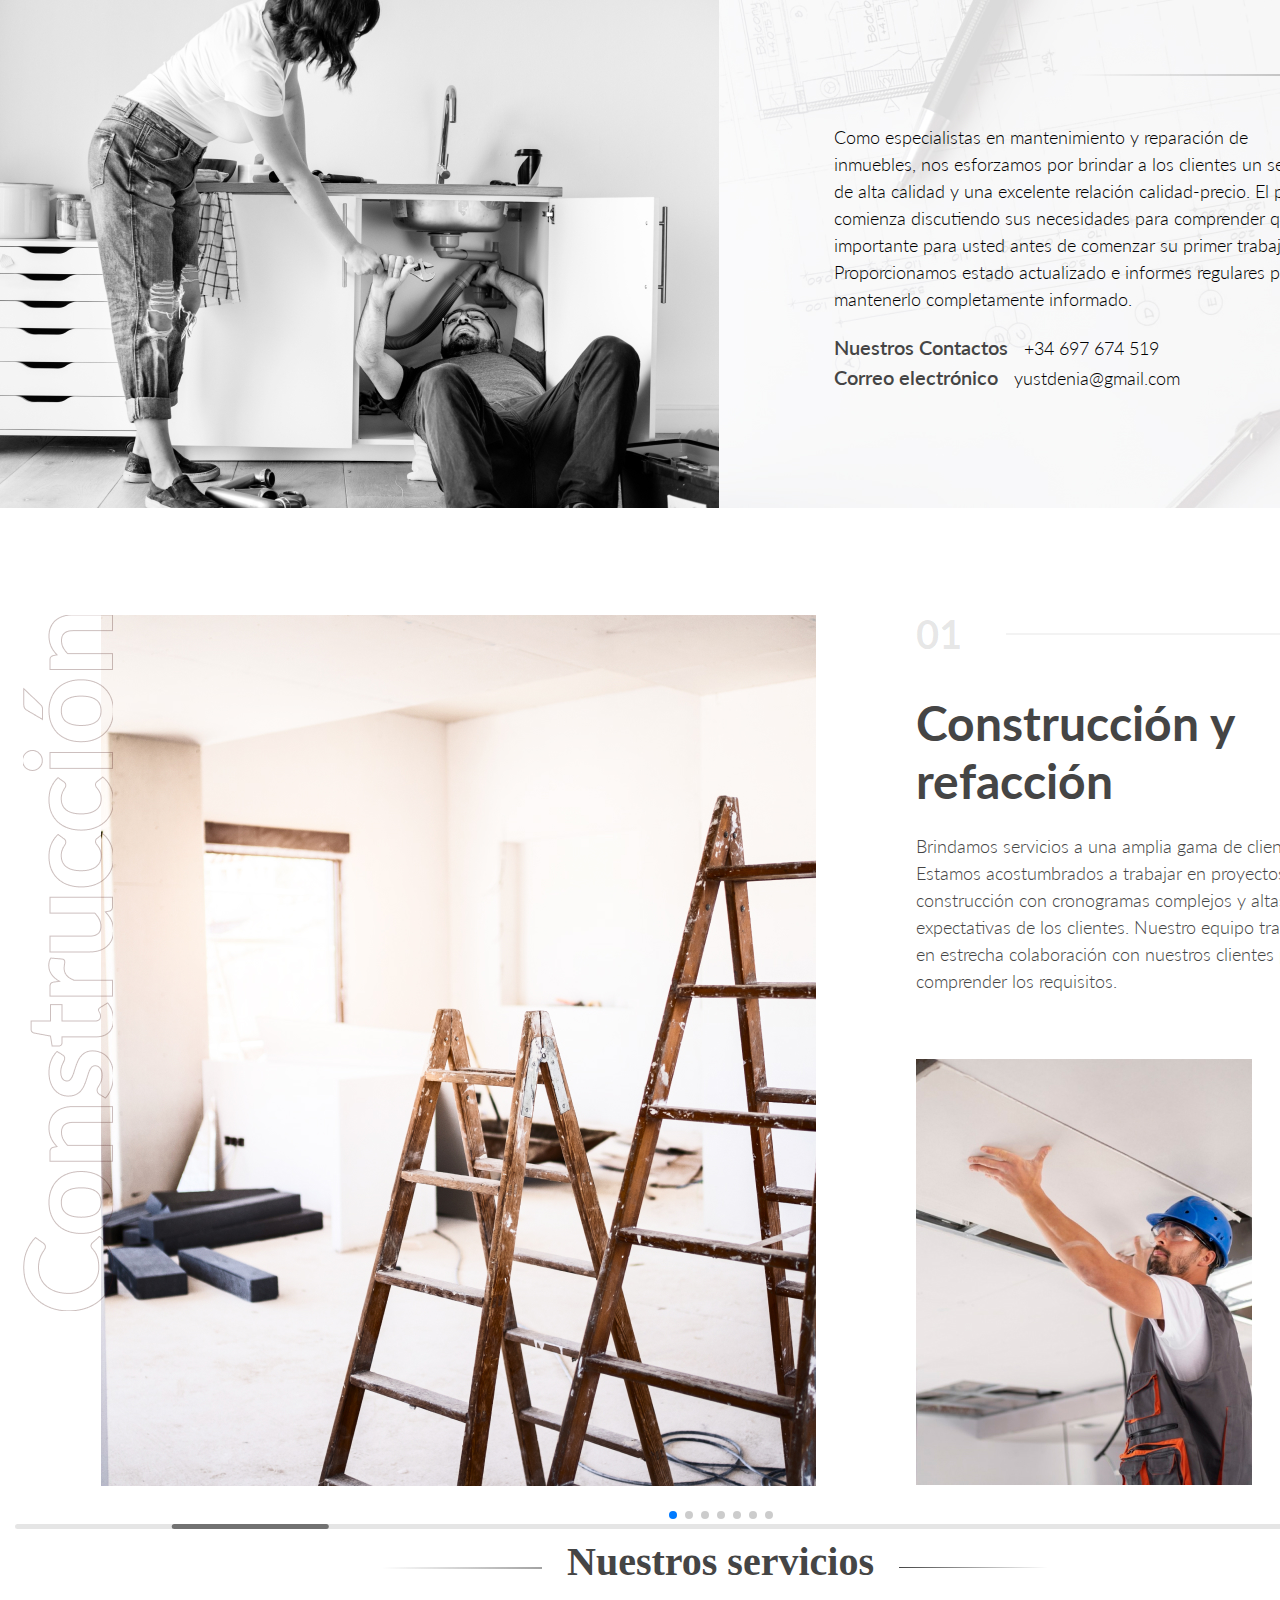
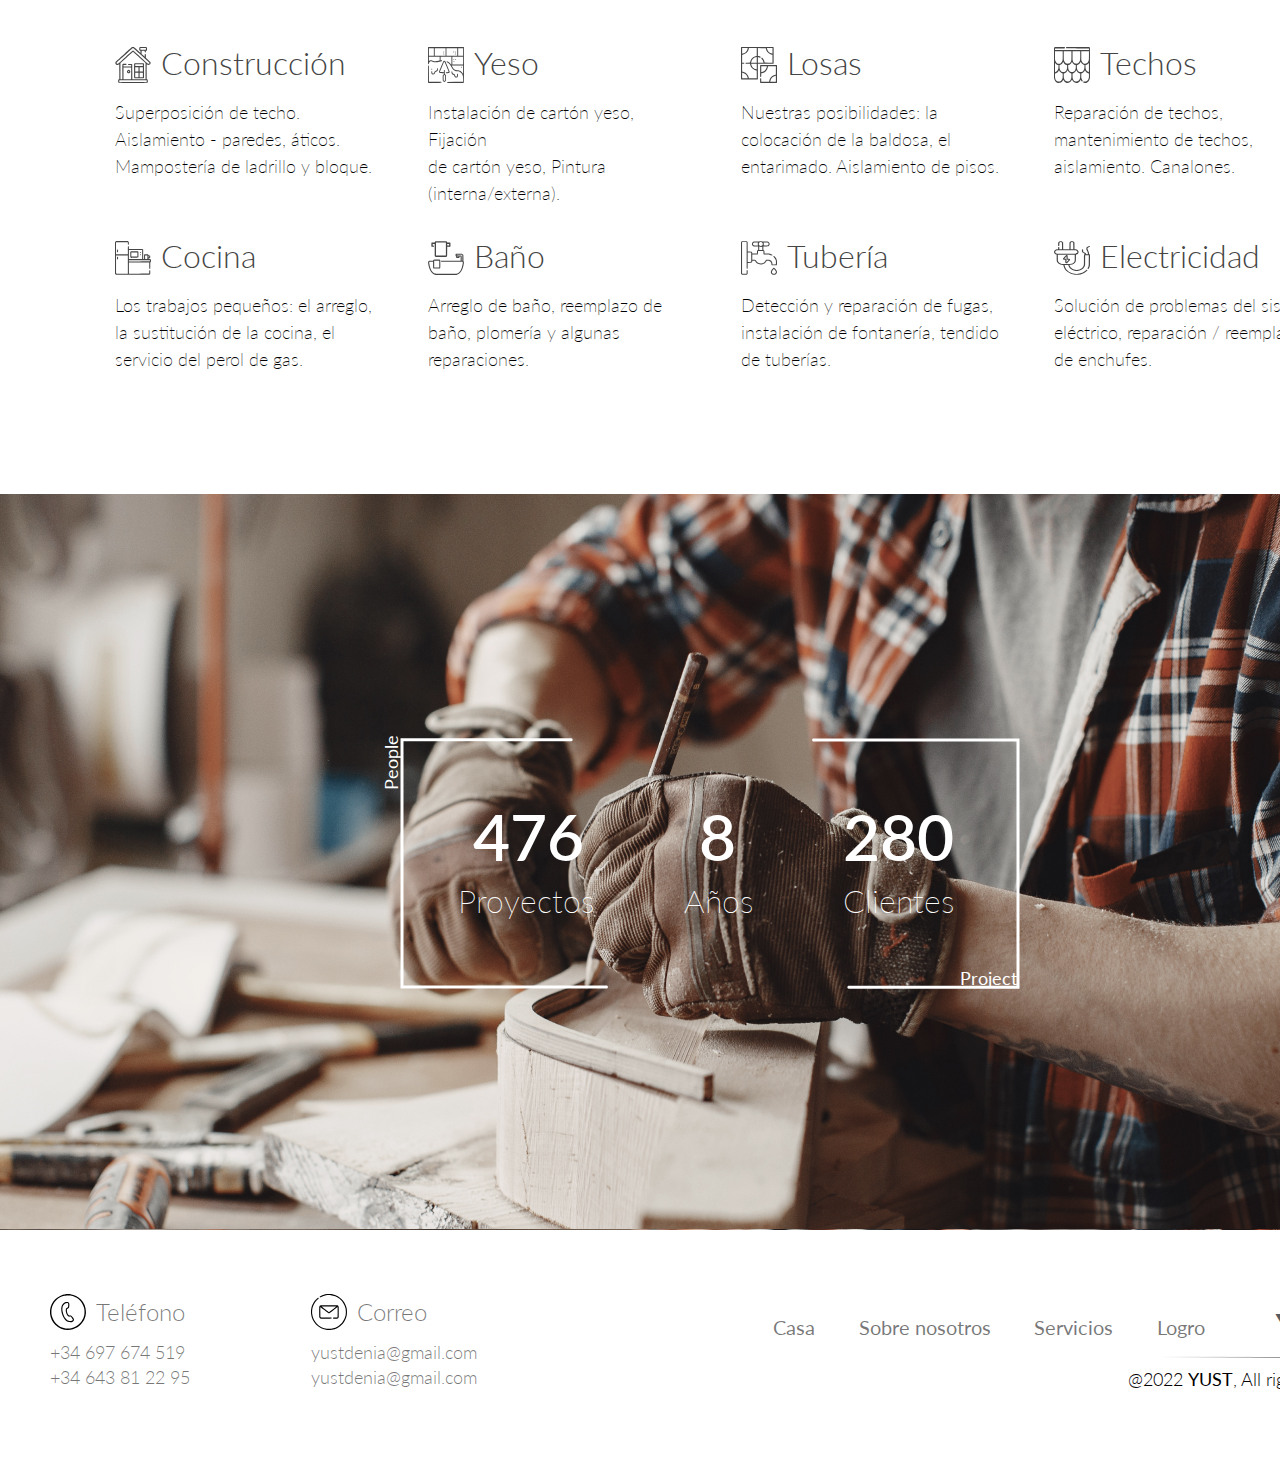
==== commit 3cff8a16: "KONEC" ====
--- a/yust_es/index.html
+++ b/yust_es/index.html
@@ -43,18 +43,15 @@
         <span></span>
       </label>
       <ul class="menu__box">
-        <li><a class="menu__item" href="#">Casa</a></li>
-        <li><a class="menu__item" href="#">Sobre nosotros</a></li>
-        <li><a class="menu__item" href="#">Nuestros servicios</a></li>
-        <li><a class="menu__item" href="#">Logro</a></li>
-        <li><a class="menu__item" href="../yust_ua/index.html"><img src="../img/Ukraine-Flag.png" alt=""></a></li>
-        <li><a class="menu__item" href="../yust_pl/index.html"><img src="../img/Poland.png" alt=""></a></li>
-        <li><a class="menu__item" href="../index.html"><img src="../img/EnglishLanguage_Flag1.png" alt=""></a></li>
+        <li><a class="menu__item" href="#HomeNavLink">Casa</a></li>
+        <li><a class="menu__item" href="#AboutUsNavLink">Sobre nosotros</a></li>
+        <li><a class="menu__item" href="#OurServicesNavLink">Nuestros servicios</a></li>
+        <li><a class="menu__item" href="#AchivementsNavLink">Logro</a></li>
       </ul>
     </div>
   </header>
   <!--Page 1-->
-  <div class="block2">
+  <div class="block2" id="HomeNavLink">
     <ul class="vert_lft_txt">
       <li class="list_scrl"><a href="#FooterNavLink" class="bluelink">Hasta el fondo</a><img class="scrl_down_line" src="../yust_ua/img/srl_down_line.png" alt=""></li>
       <li class="list_face"><a href="#" class="bluelink">Facebook</a></li>
@@ -803,23 +800,23 @@
   <div class="block5">
     <div class="block5row1">
       <div class="text_row1">
-        <h3 class="h3textrow1"><img class="row_icons" src="img/icon_row1.png" alt="">Construcción</h3>
+        <h3 class="h3textrow1"><img class="row_icons" src="img/icon_row1.svg" alt="">Construcción</h3>
         <p class="text_p1">Superposición de techo. Aislamiento - paredes, áticos. Mampostería de ladrillo y bloque.</p>
         <p class="text_p1media">Superposición de techo Mampostería de ladrillo y bloque. </p>
       </div>
       <div class="text_row2">
-        <h3 class="h3textrow1"><img class="row_icons" src="img/icon_row2.png" alt="">Yeso</h3>
+        <h3 class="h3textrow1"><img class="row_icons" src="img/icon_row2.svg" alt="">Yeso</h3>
         <p class="text_p1">Instalación de cartón yeso, Fijación <br> de cartón yeso, Pintura (interna/externa).</p>
         <p class="text_p1media">Instalación de cartón <br> yeso, parada de <br> cartón yeso.</p>
       </div>
       <div class="text_row3">
-        <h3 class="h3textrow1"><img class="row_icons" src="img/icon_row3.png" alt="">Losas</h3>
+        <h3 class="h3textrow1"><img class="row_icons" src="img/icon_row3.svg" alt="">Losas</h3>
         <p class="text_p1">Nuestras posibilidades:  la colocación de la baldosa, el entarimado. Aislamiento de pisos.</p>
         <p class="text_p1media">Responsabilidades:
           Baldosas y suelos, aislamiento de suelos.</p>
       </div>
       <div class="text_row4">
-        <h3 class="h3textrow1"><img class="row_icons" src="img/icon_row4.png" alt="">Techos</h3>
+        <h3 class="h3textrow1"><img class="row_icons" src="img/icon_row4.svg" alt="">Techos</h3>
         <p class="text_p1">Reparación de techos, mantenimiento de techos,
           aislamiento. Canalones.
         </p>
@@ -828,7 +825,7 @@
     </div>
     <div class="block5row2">
       <div class="text_row5">
-        <h3 class="h3textrow1"><img class="row_icons" src="img/icon_row5.png" alt="">Cocina</h3>
+        <h3 class="h3textrow1"><img class="row_icons" src="img/icon_row5.svg" alt="">Cocina</h3>
         <p class="text_p1">Los trabajos pequeños: el arreglo, la sustitución de la cocina, el servicio del perol de gas.
         </p>
         <p class="text_p1media">Arreglo de cocina, reemplazo de cocina,
@@ -836,17 +833,17 @@
         </p>
       </div>
       <div class="text_row6">
-        <h3 class="h3textrow1"><img class="row_icons" src="img/icon_row6.png" alt="">Baño</h3>
+        <h3 class="h3textrow1"><img class="row_icons" src="img/icon_row6.svg" alt="">Baño</h3>
         <p class="text_p1">Arreglo de baño, reemplazo de baño, plomería y algunas reparaciones.</p>
         <p class="text_p1media">Arreglo de un baño, Sanitarios y algunas reparaciones.</p>
       </div>
       <div class="text_row7">
-        <h3 class="h3textrow1"><img class="row_icons" src="img/icon_row7.png" alt="">Tubería</h3>
+        <h3 class="h3textrow1"><img class="row_icons" src="img/icon_row7.svg" alt="">Tubería</h3>
         <p class="text_p1">Detección y reparación de fugas, instalación de fontanería, tendido de tuberías.</p>
         <p class="text_p1media">Detección y repara ción de fugas, reinsta - lación de tuberías.</p>
       </div>
       <div class="text_row8">
-        <h3 class="h3textrow1"><img class="row_icons" src="img/icon_row8.png" alt="">Electricidad</h3>
+        <h3 class="h3textrow1"><img class="row_icons" src="img/icon_row8.svg" alt="">Electricidad</h3>
         <p class="text_p1">Solución de problemas del sistema eléctrico, reparación / reemplazo de enchufes.</p>
         <p class="text_p1media">Reparación de electricidad, instala -
           ción de cables.</p>
@@ -857,40 +854,40 @@
   <div class="infomenu480">
     <div class="block5row1">
       <div class="text_row1">
-        <h3 class="h3textrow1"><img class="row_icons" src="img/icon_row1.png" alt="">Edificio</h3>
+        <h3 class="h3textrow1"><img class="row_icons" src="img/icon_row1.svg" alt="">Edificio</h3>
         <p class="text_p1media480">Superposición de techo Mampostería de ladrillo y bloque.</p>
       </div>
       <div class="text_row2">
-        <h3 class="h3textrow1"><img class="row_icons" src="img/icon_row2.png" alt="">Yeso</h3>
+        <h3 class="h3textrow1"><img class="row_icons" src="img/icon_row2.svg" alt="">Yeso</h3>
         <p class="text_p1media480">Instalación de cartón yeso, parada de cartón yeso.</p>
       </div>
       <div class="text_row3">
-        <h3 class="h3textrow1"><img class="row_icons" src="img/icon_row3.png" alt="">Teja</h3>
+        <h3 class="h3textrow1"><img class="row_icons" src="img/icon_row3.svg" alt="">Teja</h3>
         <p class="text_p1media480">Responsabilidades: Baldosas y suelos, aislamiento de suelos. </p>
       </div>
     </div>
     <div class="block5row2">
       <div class="text_row5480">
-        <h3 class="h3textrow1"><img class="row_icons" src="img/icon_row5.png" alt="">Cocina</h3>
+        <h3 class="h3textrow1"><img class="row_icons" src="img/icon_row5.svg" alt="">Cocina</h3>
         <p class="text_p1media480">Arreglo de cocina, reemplazo de cocina,
           muebles.</p>
       </div>
       <div class="text_row4">
-        <h3 class="h3textrow1"><img class="row_icons" src="img/icon_row4.png" alt="">Techos</h3>
+        <h3 class="h3textrow1"><img class="row_icons" src="img/icon_row4.svg" alt="">Techos</h3>
         <p class="text_p1media480">Reparación de techos, reparación, mantenimiento.</p>
       </div>
       <div class="text_row6">
-        <h3 class="h3textrow1"><img class="row_icons" src="img/icon_row8.png" alt="">Electricidad</h3>
+        <h3 class="h3textrow1"><img class="row_icons" src="img/icon_row8.svg" alt="">Electricidad</h3>
         <p class="text_p1media480">Reparación de electricidad, instala ción de cables..</p>
       </div>
     </div>
     <div class="block5row3">
       <div class="text_row7">
-        <h3 class="h3textrow1"><img class="row_icons" src="img/icon_row7.png" alt="">Tubería</h3>
+        <h3 class="h3textrow1"><img class="row_icons" src="img/icon_row7.svg" alt="">Tubería</h3>
         <p class="text_p1media480">Detección y repara-ción de fugas, reinsta lación de tuberías.</p>
       </div>
       <div class="text_row8">
-        <h3 class="h3textrow1"><img class="row_icons" src="img/icon_row6.png" alt="">Baño</h3>
+        <h3 class="h3textrow1"><img class="row_icons" src="img/icon_row6.svg" alt="">Baño</h3>
         <p class="text_p1media480">Arreglo de un baño, Sanitarios y algunas reparaciones.</p>
       </div>
     </div>
@@ -923,9 +920,9 @@
     </div>
   </div>
   <!--Page 5 Mobile-->
-  <div class="block6mobile">
+  <div class="block6mobile" id="AchivementsNavLink">
     <div class="numbers_mob">
-      476 8 280
+      476 <span class="f_eight">8</span>  280
     </div>
     <div class="words_mob">
       Proyectos Años Clientes
@@ -935,11 +932,11 @@
   <footer class="block_footer" id="FooterNavLink">
     <div class="block5fot">
       <div class="text_rowf2  callus">
-        <h3 class="h3textrowf"><img class="row_icons_foot" src="img/icon_foot2.png" alt="">Teléfono</h3>
+        <h3 class="h3textrowf"><img class="row_icons_foot" src="img/icon_foot2.svg" alt="">Teléfono</h3>
         <p class="text_f1">+34 697 674 519 <br>+34 643 81 22 95 </p>
       </div>
       <div class="text_rowf3">
-        <h3 class="h3textrowf email"><img class="row_icons_foot" src="img/icon_foot3.png" alt="">Correo</h3>
+        <h3 class="h3textrowf email"><img class="row_icons_foot" src="img/icon_foot3.svg" alt="">Correo</h3>
         <p class="text_f1 email">yustdenia@gmail.com <br>yustdenia@gmail.com</p>
       </div>
       <div class="text_rowf3f">
@@ -959,9 +956,9 @@
     <!--Footer Media-->
     <div>
       <div class="icons_foot">
-        <img class="icons_foot_media" src="img/foot_phone_icon_media.png" alt="">
-        <img class="icons_foot_media" src="img/foot_telegram_icon_media.png" alt="">
-        <img class="icons_foot_media" src="img/foot_facebook_icon_media.png" alt="">
+        <img class="icons_foot_media" src="img/foot_phone_icon_media.svg" alt="">
+        <img class="icons_foot_media" src="img/foot_telegram_icon_media.svg" alt="">
+        <img class="icons_foot_media" src="img/foot_facebook_icon_media.svg" alt="">
       </div>
       <div class="icons_foot480">
         <img class="icons_foot_media480" src="img/icon1480.png" alt="">
@@ -969,10 +966,10 @@
         <img class="icons_foot_media480" src="img/icon3480.png" alt="">
       </div>
       <ul class="foot_list_media">
-        <li class="foot_list_media"><a href="#" class="bluelink">Casa</a></li>
-        <li class="foot_list_media"><a href="#" class="bluelink">Sobre nosotros</a></li>
-        <li class="foot_list_media"><a href="#" class="bluelink">Servicios</a></li>
-        <li class="foot_list_media"><a href="#" class="bluelink">Logro</a></li>
+        <li class="foot_list_media"><a href="#HomeNavLink" class="bluelink">Casa</a></li>
+        <li class="foot_list_media"><a href="#AboutUsNavLink" class="bluelink">Sobre nosotros</a></li>
+        <li class="foot_list_media"><a href="#OurServicesNavLink" class="bluelink">Servicios</a></li>
+        <li class="foot_list_media"><a href="#AchivementsNavLink" class="bluelink">Logro</a></li>
       </ul>
       <div class="foot_end_media">
         <img src="img/foot_bottom_media.png" alt="">
